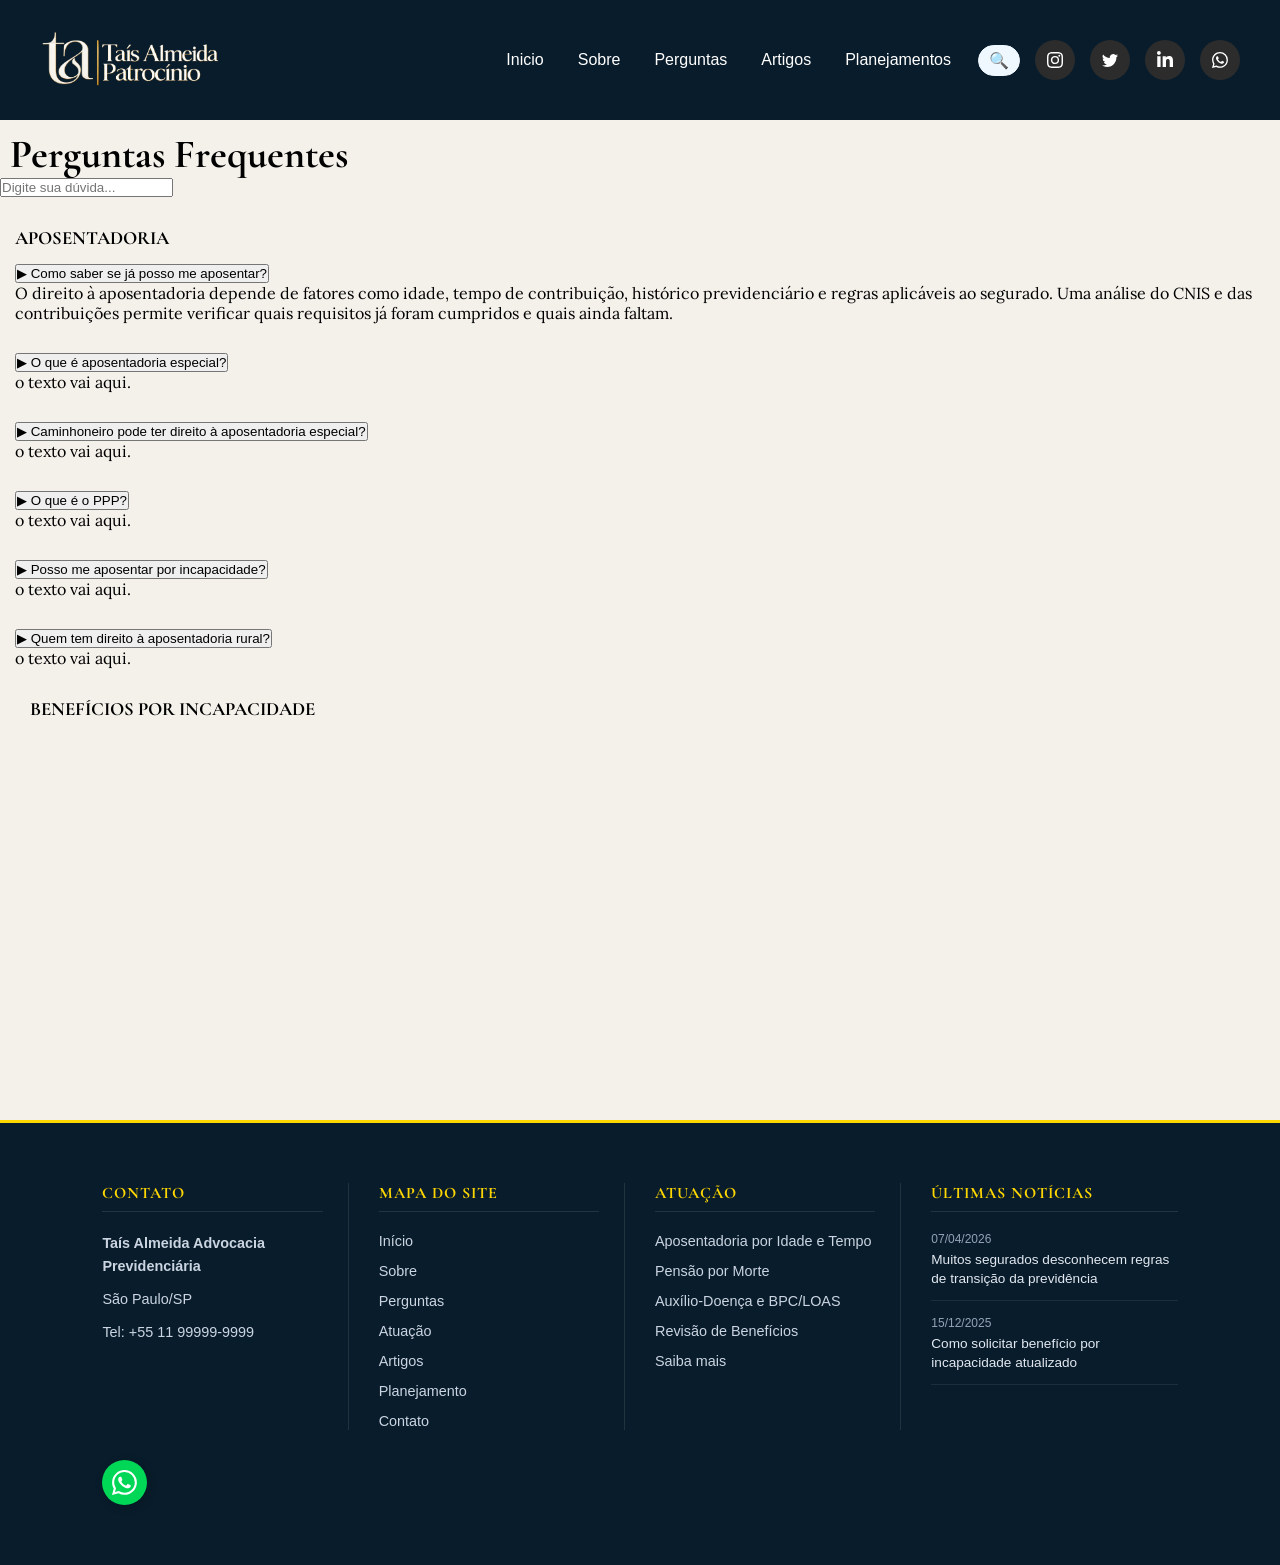
==== Perguntas.html @ cd7306de "criação aba perguntas" ====
<!DOCTYPE html>
<html lang="pt-br">
<head>
    <meta charset="UTF-8">
    <meta name="viewport" content="width=device-width, initial-scale=1.0">
    <title>Document</title>
    <link rel="stylesheet" href="CSS/header.css">
    <link rel="stylesheet" href="CSS/footer.css">
    <link rel="stylesheet" href="CSS/nav.css">
    <link rel="stylesheet" href="CSS/style.css">
    <link rel="stylesheet" href="PERGUNTASCSS/Perguntas.css">
    <link rel="stylesheet" href="PERGUNTASCSS/perguntastxt.css">
</head>
<body>
    <header>
        <img class="Logo" src="imagens/logo melhor.png" alt="Logo Taís Almeida Advocacia">
      
        <nav>
            <div class="card">
                <a href="#inicio">Inicio</a>
                <a href="#sobre">Sobre</a>
                <a href="#perguntas">Perguntas</a>
                <a href="#artigos">Artigos</a>
                <a href="#planejamentos">Planejamentos</a>
            </div>

            <div class="buscar" role="button" aria-label="Buscar"> 
                🔍     
            </div>            
 
            <a href="#" class="socialContainer containerOne" aria-label="Instagram">
                <svg class="socialSvg instagramSvg" viewBox="0 0 16 16"> 
                    <path d="M8 0C5.829 0 5.556.01 4.703.048 3.85.088 3.269.222 2.76.42a3.917 3.917 0 0 0-1.417.923A3.927 3.927 0 0 0 .42 2.76C.222 3.268.087 3.85.048 4.7.01 5.555 0 5.827 0 8.001c0 2.172.01 2.444.048 3.297.04.852.174 1.433.372 1.942.205.526.478.972.923 1.417.444.445.89.719 1.416.923.51.198 1.09.333 1.942.372C5.555 15.99 5.827 16 8 16s2.444-.01 3.298-.048c.851-.04 1.434-.174 1.943-.372a3.916 3.916 0 0 0 1.416-.923c.445-.445.718-.891.923-1.417.197-.509.332-1.09.372-1.942C15.99 10.445 16 10.173 16 8s-.01-2.445-.048-3.299c-.04-.851-.175-1.433-.372-1.941a3.926 3.926 0 0 0-.923-1.417A3.911 3.911 0 0 0 13.24.42c-.51-.198-1.092-.333-1.943-.372C10.443.01 10.172 0 7.998 0h.003zm-.717 1.442h.718c2.136 0 2.389.007 3.232.046.78.035 1.204.166 1.486.275.373.145.64.319.92.599.28.28.453.546.598.92.11.281.24.705.275 1.485.039.843.047 1.096.047 3.231s-.008 2.389-.047 3.232c-.035.78-.166 1.203-.275 1.485a2.47 2.47 0 0 1-.599.919c-.28.28-.546.453-.92.598-.28.11-.704.24-1.485.276-.843.038-1.096.047-3.232.047s-2.39-.009-3.233-.047c-.78-.036-1.203-.166-1.485-.276a2.478 2.478 0 0 1-.92-.598 2.48 2.48 0 0 1-.6-.92c-.109-.281-.24-.705-.275-1.485-.038-.843-.046-1.096-.046-3.233 0-2.136.008-2.388.046-3.231.036-.78.166-1.204.276-1.486.145-.373.319-.64.599-.92.28-.28.546-.453.92-.598.282-.11.705-.24 1.485-.276.738-.034 1.024-.044 2.515-.045v.002zm4.988 1.328a.96.96 0 1 0 0 1.92.96.96 0 0 0 0-1.92zm-4.27 1.122a4.109 4.109 0 1 0 0 8.217 4.109 4.109 0 0 0 0-8.217zm0 1.441a2.667 2.667 0 1 1 0 5.334 2.667 2.667 0 0 1 0-5.334z"></path> 
                </svg>
            </a>
            
            <a href="#" class="socialContainer containerTwo" aria-label="Twitter">
                <svg class="socialSvg twitterSvg" viewBox="0 0 16 16"> 
                    <path d="M5.026 15c6.038 0 9.341-5.003 9.341-9.334 0-.14 0-.282-.006-.422A6.685 6.685 0 0 0 16 3.542a6.658 6.658 0 0 1-1.889.518 3.301 3.301 0 0 0 1.447-1.817 6.533 6.533 0 0 1-2.087.793A3.286 3.286 0 0 0 7.875 6.03a9.325 9.325 0 0 1-6.767-3.429 3.289 3.289 0 0 0 1.018 4.382A3.323 3.323 0 0 1 .64 6.575v.045a3.288 3.288 0 0 0 2.632 3.218 3.203 3.203 0 0 1-.865.115 3.23 3.23 0 0 1-.614-.057 3.283 3.283 0 0 0 3.067 2.277A6.588 6.588 0 0 1 .78 13.58a6.32 6.32 0 0 1-.78-.045A9.344 9.344 0 0 0 5.026 15z"></path> 
                </svg>              
            </a>
            
            <a href="#" class="socialContainer containerThree" aria-label="LinkedIn">
                <svg class="socialSvg linkdinSvg" viewBox="0 0 448 512">
                    <path d="M100.28 448H7.4V148.9h92.88zM53.79 108.1C24.09 108.1 0 83.5 0 53.8a53.79 53.79 0 0 1 107.58 0c0 29.7-24.1 54.3-53.79 54.3zM447.9 448h-92.68V302.4c0-34.7-.7-79.2-48.29-79.2-48.29 0-55.69 37.7-55.69 76.7V448h-92.78V148.9h89.08v40.8h1.3c12.4-23.5 42.69-48.3 87.88-48.3 94 0 111.28 61.9 111.28 142.3V448z"></path>
                </svg>
            </a>
            
            <a href="#" class="socialContainer containerFour" aria-label="WhatsApp">
                <svg class="socialSvg whatsappSvg" viewBox="0 0 16 16"> 
                    <path d="M13.601 2.326A7.854 7.854 0 0 0 7.994 0C3.627 0 .068 3.558.064 7.926c0 1.399.366 2.76 1.057 3.965L0 16l4.204-1.102a7.933 7.933 0 0 0 3.79.965h.004c4.368 0 7.926-3.558 7.93-7.93A7.898 7.898 0 0 0 13.6 2.326zM7.994 14.521a6.573 6.573 0 0 1-3.356-.92l-.24-.144-2.494.654.666-2.433-.156-.251a6.56 6.56 0 0 1-1.007-3.505c0-3.626 2.957-6.584 6.591-6.584a6.56 6.56 0 0 1 4.66 1.931 6.557 6.557 0 0 1 1.928 4.66c-.004 3.639-2.961 6.592-6.592 6.592zm3.615-4.934c-.197-.099-1.17-.578-1.353-.646-.182-.065-.315-.099-.445.099-.133.197-.513.646-.627.775-.114.133-.232.148-.43.05-.197-.1-.836-.308-1.592-.985-.59-.525-.985-1.175-1.103-1.372-.114-.198-.011-.304.088-.403.087-.088.197-.232.296-.346.1-.114.133-.198.198-.33.065-.134.034-.248-.015-.347-.05-.099-.445-1.076-.612-1.47-.16-.389-.323-.335-.445-.34-.114-.007-.247-.007-.38-.007a.729.729 0 0 0-.529.247c-.182.198-.691.677-.691 1.654 0 .977.71 1.916.81 2.049.098.133 1.394 2.132 3.383 2.992.47.205.84.326 1.129.418.475.152.904.129 1.246.08.38-.058 1.171-.48 1.338-.943.164-.464.164-.86.114-.943-.049-.084-.182-.133-.38-.232z"></path> 
                </svg>
            </a>
        </nav> 
    </header>
    
    
    <section class="conteudo">

        
    <section class="perguntas-frequentes">
            
        <h1>Perguntas Frequentes</h1>

        <input type="text" id="pesquisa" placeholder="Digite sua dúvida..." onkeyup="pesquisar()">
        

            <div class="perguntas">

                <div class="aposentadoria">
                    <h3>APOSENTADORIA</h3>

                    <button onclick="mostrarResposta('resposta1.1')">
                    ▶ Como saber se já posso me aposentar?
                    </button>

                    <div id="resposta1.1" class="resposta">
                    <p>
                    O direito à aposentadoria depende de fatores como idade, tempo de contribuição, histórico previdenciário e 
                    regras aplicáveis ao segurado. Uma análise do CNIS e das contribuições permite verificar quais requisitos já 
                    foram cumpridos e quais ainda faltam.
                    </p>
                    </div>

                </div>
                <div class="aposentadoria">

                    <button onclick="mostrarResposta('resposta1.2')">
                    ▶ O que é aposentadoria especial?
                    </button>

                    <div id="resposta1.2" class="resposta">
                    <p>
                    o texto vai aqui.
                    </p>
                    </div>

                </div>
                <div class="aposentadoria">

                    <button onclick="mostrarResposta('resposta1.3')">
                    ▶ Caminhoneiro pode ter direito à aposentadoria especial?
                    </button>

                    <div id="resposta1.3" class="resposta">
                    <p>
                    o texto vai aqui.
                    </p>
                    </div>

                </div>
                <div class="aposentadoria">

                    <button onclick="mostrarResposta('resposta1.4')">
                    ▶ O que é o PPP?
                    </button>

                    <div id="resposta1.4" class="resposta">
                    <p>
                    o texto vai aqui.
                    </p>
                    </div>

                </div>
                <div class="aposentadoria">

                    <button onclick="mostrarResposta('resposta1.5')">
                    ▶ Posso me aposentar por incapacidade?
                    </button>

                    <div id="resposta1.5" class="resposta">
                    <p>
                    o texto vai aqui.
                    </p>
                    </div>

                </div>
                <div class="aposentadoria">

                    <button onclick="mostrarResposta('resposta1.6')">
                    ▶ Quem tem direito à aposentadoria rural?
                    </button>

                    <div id="resposta1.6" class="resposta">
                    <p>
                    o texto vai aqui.
                    </p>
                    </div>

                <div class="aposentadoria">
                    <h3>BENEFÍCIOS POR INCAPACIDADE</h3>
                </div>

            </div>

        </div>

        </section>

    </section>


    <footer>
        <div class="footer-coluna contato-info">
            <h3>Contato</h3>
            <p><strong>Taís Almeida Advocacia Previdenciária</strong></p>
            <p>São Paulo/SP</p>
            <p>Tel: +55 11 99999-9999</p>
        </div>

        <div class="footer-coluna mapa">
            <h3>Mapa do site</h3>
            <ul>
                <li><a href="#inicio">Início</a></li>
                <li><a href="#sobre">Sobre</a></li>
                <li><a href="#perguntas">Perguntas</a></li>
                <li><a href="#atuacao">Atuação</a></li>
                <li><a href="#artigos">Artigos</a></li>
                <li><a href="#planejamentos">Planejamento</a></li>
                <li><a href="#contato">Contato</a></li>
            </ul>
        </div>

        <div class="footer-coluna atuacao">
            <h3>Atuação</h3>
            <ul>
                <li><span>Aposentadoria por Idade e Tempo</span></li>
                <li><span>Pensão por Morte</span></li>
                <li><span>Auxílio-Doença e BPC/LOAS</span></li>
                <li><span>Revisão de Benefícios</span></li>
                <li><a href="#planejamentos">Saiba mais</a></li>
            </ul>
        </div>

        <div class="footer-coluna noticias">
            <h3>Últimas notícias</h3>
            <div class="noticia-item">
                <span class="data-noticia">07/04/2026</span>
                <p>Muitos segurados desconhecem regras de transição da previdência</p>
            </div>
            <div class="noticia-item">
                <span class="data-noticia">15/12/2025</span>
                <p>Como solicitar benefício por incapacidade atualizado</p>
            </div>
        </div>

        <button class="Btn" aria-label="WhatsApp">
            <div class="sign">
                <svg class="socialSvg whatsappSvg" viewBox="0 0 16 16">
                    <path d="M13.601 2.326A7.854 7.854 0 0 0 7.994 0C3.627 0 .068 3.558.064 7.926c0 1.399.366 2.76 1.057 3.965L0 16l4.204-1.102a7.933 7.933 0 0 0 3.79.965h.004c4.368 0 7.926-3.558 7.93-7.93A7.898 7.898 0 0 0 13.6 2.326zM7.994 14.521a6.573 6.573 0 0 1-3.356-.92l-.24-.144-2.494.654.666-2.433-.156-.251a6.56 6.56 0 0 1-1.007-3.505c0-3.626 2.957-6.584 6.591-6.584a6.56 6.56 0 0 1 4.66 1.931 6.557 6.557 0 0 1 1.928 4.66c-.004 3.639-2.961 6.592-6.592 6.592zm3.615-4.934c-.197-.099-1.17-.578-1.353-.646-.182-.065-.315-.099-.445.099-.133.197-.513.646-.627.775-.114.133-.232.148-.43.05-.197-.1-.836-.308-1.592-.985-.59-.525-.985-1.175-1.103-1.372-.114-.198-.011-.304.088-.403.087-.088.197-.232.296-.346.1-.114.133-.198.198-.33.065-.134.034-.248-.015-.347-.05-.099-.445-1.076-.612-1.47-.16-.389-.323-.335-.445-.34-.114-.007-.247-.007-.38-.007a.729.729 0 0 0-.529.247c-.182.198-.691.677-.691 1.654 0 .977.71 1.916.81 2.049.098.133 1.394 2.132 3.383 2.992.47.205.84.326 1.129.418.475.152.904.129 1.246.08.38-.058 1.171-.48 1.338-.943.164-.464.164-.86.114-.943-.049-.084-.182-.133-.38-.232z"></path>
                </svg>
            </div>
            <div class="text">Whatsapp</div>
        </button>
    </footer>
</body>
</html>
---- CSS/header.css ----
@media (max-width: 992px) 
{
  header {
    height: auto;
    padding: 20px;
    flex-direction: column;
    gap: 15px;
}

  nav {
    flex-wrap: wrap;
    justify-content: center;
  }

  @media (max-width: 768px) {
  .Navegação {
    flex-direction: column;
    gap: 15px;
  }

  .card {
    flex-wrap: wrap;
    justify-content: center;
  }
  
}



  footer {
    flex-direction: column;
    align-items: center;
    text-align: center;
  }

  .btn-contato {
    position: relative;
    display: block;
    margin: 10px auto;
    text-align: center;
    right: 20px;
    bottom: 40px;
  }
}
---- CSS/footer.css ----
footer {
    background-color: #091C2B;
    color: #ffffff;
    display: grid;
    grid-template-columns: repeat(4, 1fr);
    gap: 30px;
    padding: 60px 8%;
    border-top: 3px solid #FFD700;
    position: relative;
}

.footer-coluna h3 {
    color: #FFD700;
    font-size: 1rem;
    font-weight: 700;
    text-transform: uppercase;
    letter-spacing: 1px;
    margin-bottom: 20px;
    padding-bottom: 8px;
    border-bottom: 1px solid rgba(255, 255, 255, 0.1);
}

.contato-info p {
    font-size: 0.9rem;
    color: #cbd5e1;
    line-height: 1.6;
    margin-bottom: 10px;
}

.mapa ul,
.atuacao ul {
    list-style: none;
    display: flex;
    flex-direction: column;
    gap: 12px;
}

.mapa a,
.atuacao a,
.atuacao span {
    text-decoration: none;
    color: #cbd5e1;
    font-size: 0.9rem;
    transition: color 0.3s;
}

.mapa a:hover,
.atuacao a:hover {
    color: #FFD700;
}


.footer-coluna:not(:last-of-type) {
    border-right: 1px solid rgba(255, 255, 255, 0.1);
    padding-right: 25px;
}

.noticias .noticia-item {
    margin-bottom: 15px;
    padding-bottom: 12px;
    border-bottom: 1px solid rgba(255, 255, 255, 0.08);
}

.noticias .data-noticia {
    display: block;
    font-size: 0.75rem;
    color: #94a3b8;
    margin-bottom: 4px;
}

.noticias p {
    font-size: 0.85rem;
    color: #e2e8f0;
    line-height: 1.4;
}


@media (max-width: 992px) {
    footer {
        grid-template-columns: repeat(2, 1fr);
    }
    .footer-coluna:nth-child(2) {
        border-right: none;
    }
}

@media (max-width: 600px) {
    footer {
        grid-template-columns: 1fr;
    }
    .footer-coluna:not(:last-of-type) {
        border-right: none;
        padding-right: 0;
        border-bottom: 1px solid rgba(255, 255, 255, 0.1);
        padding-bottom: 25px;
    }
}
---- CSS/nav.css ----
header {
  background-color: #091C2B;
  height: 120px;
  padding: 0 40px;
  width: 100%;
  display: flex;
  justify-content: space-between;
  align-items: center;
}

img.Logo {
  width: auto;
  height: 60px;
  position: static;
}

nav {
  display: flex;
  align-items: center;
  gap: 15px;
}

.card {
  width: fit-content;
  height: fit-content;
  background-color: transparent;
  display: flex;
  align-items: center;
  gap: 10px;
}

nav a {
  color: white;
  padding: 8px 12px;
  text-decoration: none;
  font-size: 16px;
  border-radius: 4px;
  transition: background-color 0.3s;
}

nav a:hover {
  background-color: rgba(255, 255, 255, 0.1);
}

.buscar {
  border: 1px solid aliceblue;
  background-color: aliceblue;
  padding: 5px 10px;
  border-radius: 20px;
  display: flex;
  align-items: center;
  cursor: pointer;
}


.socialContainer {
  width: 40px;
  height: 40px;
  border-radius: 50%;
  background-color: rgb(44, 44, 44);
  display: flex;
  align-items: center;
  justify-content: center;
  overflow: hidden;
  transition-duration: .3s;
}

.containerOne:hover { background-color: #d62976; }
.containerTwo:hover { background-color: #00acee; }
.containerThree:hover { background-color: #0072b1; }
.containerFour:hover { background-color: #128C7E; }

.socialContainer:active {
  transform: scale(0.9);
}

.socialSvg {
  width: 18px;
}

.socialSvg path {
  fill: rgb(255, 255, 255);
}

.socialContainer:hover .socialSvg {
  animation: slide-in-top 0.3s both;
}

@keyframes slide-in-top {
  0% {
    transform: translateY(-50px);
    opacity: 0;
  }
  100% {
    transform: translateY(0);
    opacity: 1;
  }
}
---- CSS/style.css ----
* {
  margin: 0;
  padding: 0;
  box-sizing: border-box;
}

body {
  font-family: sans-serif;
  overflow-x: hidden;
}

main {
  display: flex;
  justify-content: center;
}


.Btn {
  display: flex;
  align-items: center;
  justify-content: flex-start;
  width: 45px;
  height: 45px;
  border: none;
  border-radius: 50%;
  cursor: pointer;
  position: relative;
  overflow: hidden;
  transition-duration: 0.3s;
  box-shadow: 2px 2px 10px rgba(0, 0, 0, 0.199);
  background-color: #00d757;
}

.sign {
  width: 100%;
  transition-duration: 0.3s;
  display: flex;
  align-items: center;
  justify-content: center;
}

.sign svg {
  width: 25px;
}

.sign svg path {
  fill: white;
}

.text {
  position: absolute;
  right: 0%;
  width: 0%;
  opacity: 0;
  color: white;
  font-size: 1.2em;
  font-weight: 600;
  transition-duration: 0.3s;
}

.Btn:hover {
  width: 150px;
  border-radius: 40px;
  transition-duration: 0.3s;
}

.Btn:hover .sign {
  width: 30%;
  transition-duration: 0.3s;
  padding-left: 10px;
}

.Btn:hover .text {
  opacity: 1;
  width: 70%;
  transition-duration: 0.3s;
  padding-right: 10px;
}

.Btn:active {
  transform: translate(2px, 2px);
}
---- PERGUNTASCSS/Perguntas.css ----
.conteudo{
    
}

input{
    
}

.perguntas-frequentes{
    background-color: #F4F1EB;
    height: 1000px;
}

.aposentadoria{
    padding-top: 30px;
    padding-left: 15px;
}
---- PERGUNTASCSS/perguntastxt.css ----
@import url('https://fonts.googleapis.com/css2?family=Cormorant+Garamond:wght@400;500;600;700&display=swap');
@import url('https://fonts.googleapis.com/css2?family=Playfair+Display:wght@400;500;600;700&display=swap');
@import url('https://fonts.googleapis.com/css2?family=Lora:wght@400;500;600;700&display=swap');

.perguntas-frequentes h1, h2, h3{
    font-family: 'Cormorant Garamond', serif;
}

.perguntas-frequentes h1{
    font-size: 40px;
    padding-top: 10px;
    padding-left: 10px;
}

.perguntas-frequentes p{
    font-family: Lora;
}

.aposentadoria h3{
    padding-bottom: 15px;
}
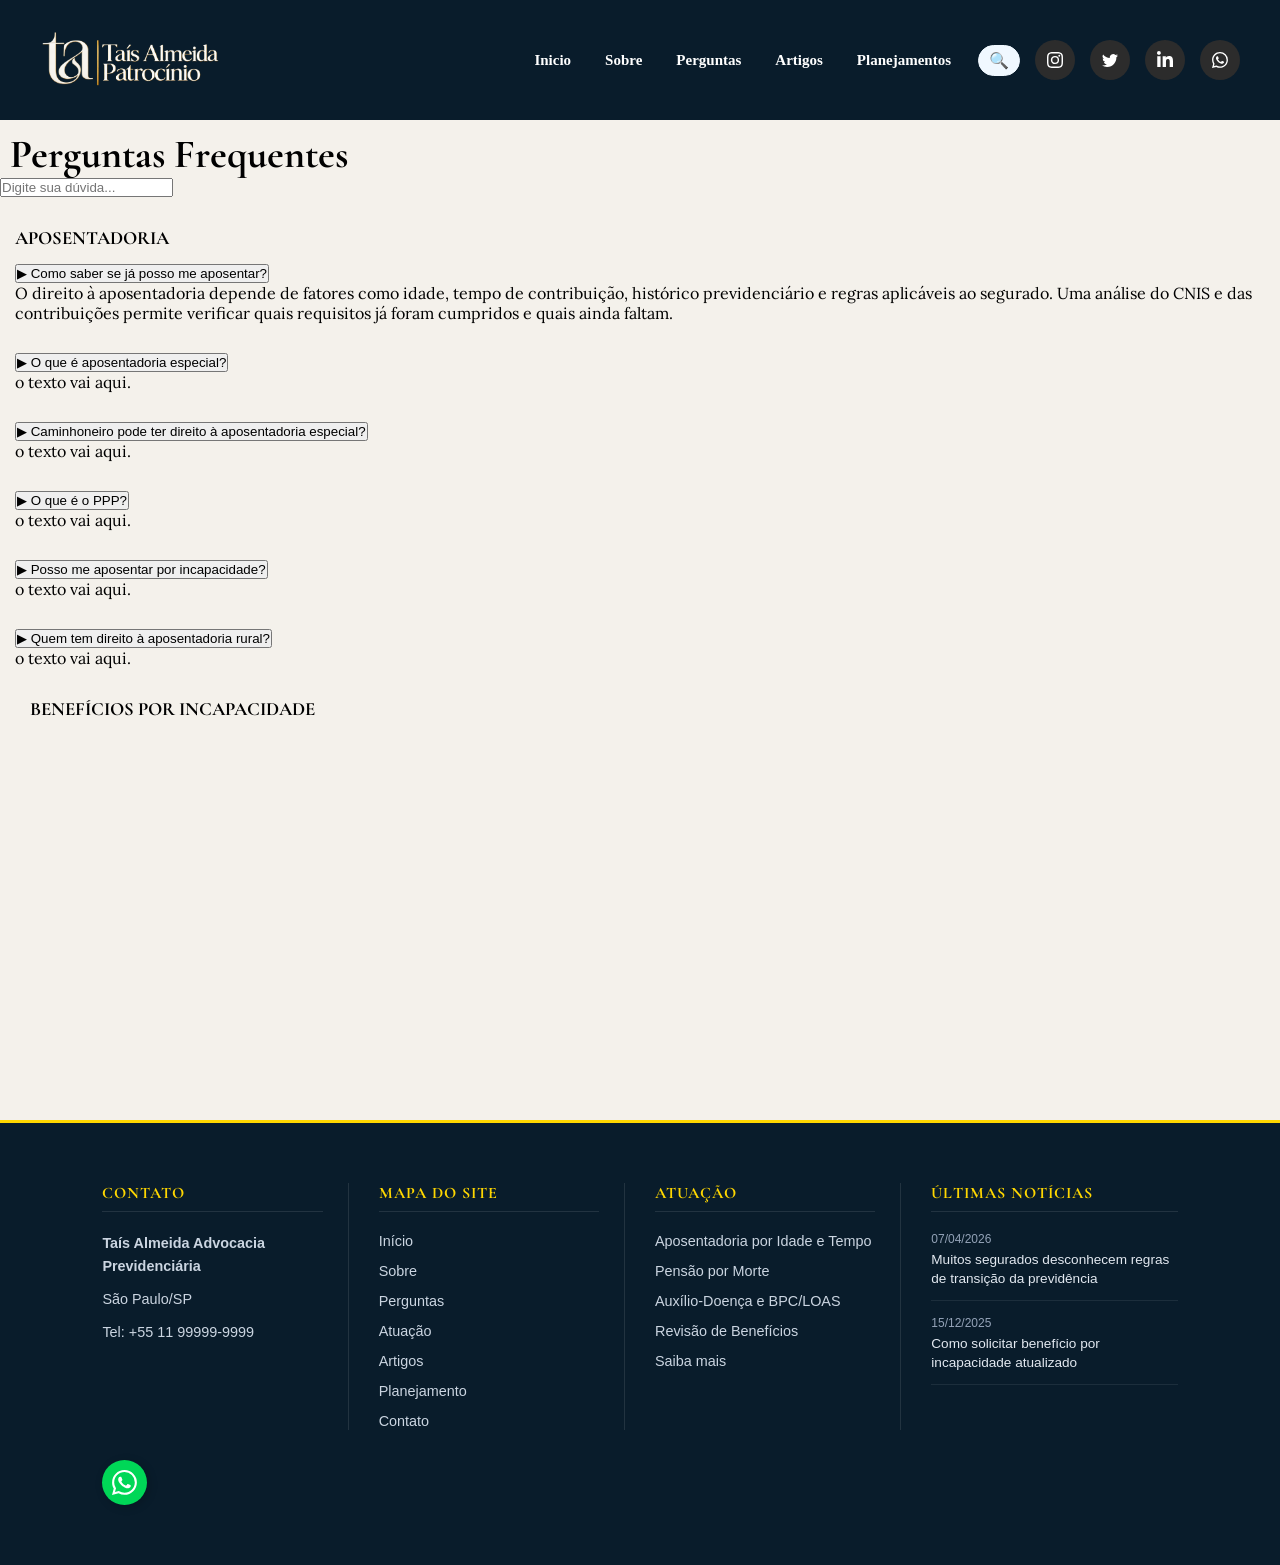
==== commit 93f9296f: "Adicionando algumas noticias, criei a seção das duvidas dos usuarios que sera redirecionado para o e" ====
--- a/Perguntas.html
+++ b/Perguntas.html
@@ -1,217 +1,217 @@
-<!DOCTYPE html>
-<html lang="pt-br">
-<head>
-    <meta charset="UTF-8">
-    <meta name="viewport" content="width=device-width, initial-scale=1.0">
-    <title>Document</title>
-    <link rel="stylesheet" href="CSS/header.css">
-    <link rel="stylesheet" href="CSS/footer.css">
-    <link rel="stylesheet" href="CSS/nav.css">
-    <link rel="stylesheet" href="CSS/style.css">
-    <link rel="stylesheet" href="PERGUNTASCSS/Perguntas.css">
-    <link rel="stylesheet" href="PERGUNTASCSS/perguntastxt.css">
-</head>
-<body>
-    <header>
-        <img class="Logo" src="imagens/logo melhor.png" alt="Logo Taís Almeida Advocacia">
-      
-        <nav>
-            <div class="card">
-                <a href="#inicio">Inicio</a>
-                <a href="#sobre">Sobre</a>
-                <a href="#perguntas">Perguntas</a>
-                <a href="#artigos">Artigos</a>
-                <a href="#planejamentos">Planejamentos</a>
-            </div>
-
-            <div class="buscar" role="button" aria-label="Buscar"> 
-                🔍     
-            </div>            
- 
-            <a href="#" class="socialContainer containerOne" aria-label="Instagram">
-                <svg class="socialSvg instagramSvg" viewBox="0 0 16 16"> 
-                    <path d="M8 0C5.829 0 5.556.01 4.703.048 3.85.088 3.269.222 2.76.42a3.917 3.917 0 0 0-1.417.923A3.927 3.927 0 0 0 .42 2.76C.222 3.268.087 3.85.048 4.7.01 5.555 0 5.827 0 8.001c0 2.172.01 2.444.048 3.297.04.852.174 1.433.372 1.942.205.526.478.972.923 1.417.444.445.89.719 1.416.923.51.198 1.09.333 1.942.372C5.555 15.99 5.827 16 8 16s2.444-.01 3.298-.048c.851-.04 1.434-.174 1.943-.372a3.916 3.916 0 0 0 1.416-.923c.445-.445.718-.891.923-1.417.197-.509.332-1.09.372-1.942C15.99 10.445 16 10.173 16 8s-.01-2.445-.048-3.299c-.04-.851-.175-1.433-.372-1.941a3.926 3.926 0 0 0-.923-1.417A3.911 3.911 0 0 0 13.24.42c-.51-.198-1.092-.333-1.943-.372C10.443.01 10.172 0 7.998 0h.003zm-.717 1.442h.718c2.136 0 2.389.007 3.232.046.78.035 1.204.166 1.486.275.373.145.64.319.92.599.28.28.453.546.598.92.11.281.24.705.275 1.485.039.843.047 1.096.047 3.231s-.008 2.389-.047 3.232c-.035.78-.166 1.203-.275 1.485a2.47 2.47 0 0 1-.599.919c-.28.28-.546.453-.92.598-.28.11-.704.24-1.485.276-.843.038-1.096.047-3.232.047s-2.39-.009-3.233-.047c-.78-.036-1.203-.166-1.485-.276a2.478 2.478 0 0 1-.92-.598 2.48 2.48 0 0 1-.6-.92c-.109-.281-.24-.705-.275-1.485-.038-.843-.046-1.096-.046-3.233 0-2.136.008-2.388.046-3.231.036-.78.166-1.204.276-1.486.145-.373.319-.64.599-.92.28-.28.546-.453.92-.598.282-.11.705-.24 1.485-.276.738-.034 1.024-.044 2.515-.045v.002zm4.988 1.328a.96.96 0 1 0 0 1.92.96.96 0 0 0 0-1.92zm-4.27 1.122a4.109 4.109 0 1 0 0 8.217 4.109 4.109 0 0 0 0-8.217zm0 1.441a2.667 2.667 0 1 1 0 5.334 2.667 2.667 0 0 1 0-5.334z"></path> 
-                </svg>
-            </a>
-            
-            <a href="#" class="socialContainer containerTwo" aria-label="Twitter">
-                <svg class="socialSvg twitterSvg" viewBox="0 0 16 16"> 
-                    <path d="M5.026 15c6.038 0 9.341-5.003 9.341-9.334 0-.14 0-.282-.006-.422A6.685 6.685 0 0 0 16 3.542a6.658 6.658 0 0 1-1.889.518 3.301 3.301 0 0 0 1.447-1.817 6.533 6.533 0 0 1-2.087.793A3.286 3.286 0 0 0 7.875 6.03a9.325 9.325 0 0 1-6.767-3.429 3.289 3.289 0 0 0 1.018 4.382A3.323 3.323 0 0 1 .64 6.575v.045a3.288 3.288 0 0 0 2.632 3.218 3.203 3.203 0 0 1-.865.115 3.23 3.23 0 0 1-.614-.057 3.283 3.283 0 0 0 3.067 2.277A6.588 6.588 0 0 1 .78 13.58a6.32 6.32 0 0 1-.78-.045A9.344 9.344 0 0 0 5.026 15z"></path> 
-                </svg>              
-            </a>
-            
-            <a href="#" class="socialContainer containerThree" aria-label="LinkedIn">
-                <svg class="socialSvg linkdinSvg" viewBox="0 0 448 512">
-                    <path d="M100.28 448H7.4V148.9h92.88zM53.79 108.1C24.09 108.1 0 83.5 0 53.8a53.79 53.79 0 0 1 107.58 0c0 29.7-24.1 54.3-53.79 54.3zM447.9 448h-92.68V302.4c0-34.7-.7-79.2-48.29-79.2-48.29 0-55.69 37.7-55.69 76.7V448h-92.78V148.9h89.08v40.8h1.3c12.4-23.5 42.69-48.3 87.88-48.3 94 0 111.28 61.9 111.28 142.3V448z"></path>
-                </svg>
-            </a>
-            
-            <a href="#" class="socialContainer containerFour" aria-label="WhatsApp">
-                <svg class="socialSvg whatsappSvg" viewBox="0 0 16 16"> 
-                    <path d="M13.601 2.326A7.854 7.854 0 0 0 7.994 0C3.627 0 .068 3.558.064 7.926c0 1.399.366 2.76 1.057 3.965L0 16l4.204-1.102a7.933 7.933 0 0 0 3.79.965h.004c4.368 0 7.926-3.558 7.93-7.93A7.898 7.898 0 0 0 13.6 2.326zM7.994 14.521a6.573 6.573 0 0 1-3.356-.92l-.24-.144-2.494.654.666-2.433-.156-.251a6.56 6.56 0 0 1-1.007-3.505c0-3.626 2.957-6.584 6.591-6.584a6.56 6.56 0 0 1 4.66 1.931 6.557 6.557 0 0 1 1.928 4.66c-.004 3.639-2.961 6.592-6.592 6.592zm3.615-4.934c-.197-.099-1.17-.578-1.353-.646-.182-.065-.315-.099-.445.099-.133.197-.513.646-.627.775-.114.133-.232.148-.43.05-.197-.1-.836-.308-1.592-.985-.59-.525-.985-1.175-1.103-1.372-.114-.198-.011-.304.088-.403.087-.088.197-.232.296-.346.1-.114.133-.198.198-.33.065-.134.034-.248-.015-.347-.05-.099-.445-1.076-.612-1.47-.16-.389-.323-.335-.445-.34-.114-.007-.247-.007-.38-.007a.729.729 0 0 0-.529.247c-.182.198-.691.677-.691 1.654 0 .977.71 1.916.81 2.049.098.133 1.394 2.132 3.383 2.992.47.205.84.326 1.129.418.475.152.904.129 1.246.08.38-.058 1.171-.48 1.338-.943.164-.464.164-.86.114-.943-.049-.084-.182-.133-.38-.232z"></path> 
-                </svg>
-            </a>
-        </nav> 
-    </header>
-    
-    
-    <section class="conteudo">
-
-        
-    <section class="perguntas-frequentes">
-            
-        <h1>Perguntas Frequentes</h1>
-
-        <input type="text" id="pesquisa" placeholder="Digite sua dúvida..." onkeyup="pesquisar()">
-        
-
-            <div class="perguntas">
-
-                <div class="aposentadoria">
-                    <h3>APOSENTADORIA</h3>
-
-                    <button onclick="mostrarResposta('resposta1.1')">
-                    ▶ Como saber se já posso me aposentar?
-                    </button>
-
-                    <div id="resposta1.1" class="resposta">
-                    <p>
-                    O direito à aposentadoria depende de fatores como idade, tempo de contribuição, histórico previdenciário e 
-                    regras aplicáveis ao segurado. Uma análise do CNIS e das contribuições permite verificar quais requisitos já 
-                    foram cumpridos e quais ainda faltam.
-                    </p>
-                    </div>
-
-                </div>
-                <div class="aposentadoria">
-
-                    <button onclick="mostrarResposta('resposta1.2')">
-                    ▶ O que é aposentadoria especial?
-                    </button>
-
-                    <div id="resposta1.2" class="resposta">
-                    <p>
-                    o texto vai aqui.
-                    </p>
-                    </div>
-
-                </div>
-                <div class="aposentadoria">
-
-                    <button onclick="mostrarResposta('resposta1.3')">
-                    ▶ Caminhoneiro pode ter direito à aposentadoria especial?
-                    </button>
-
-                    <div id="resposta1.3" class="resposta">
-                    <p>
-                    o texto vai aqui.
-                    </p>
-                    </div>
-
-                </div>
-                <div class="aposentadoria">
-
-                    <button onclick="mostrarResposta('resposta1.4')">
-                    ▶ O que é o PPP?
-                    </button>
-
-                    <div id="resposta1.4" class="resposta">
-                    <p>
-                    o texto vai aqui.
-                    </p>
-                    </div>
-
-                </div>
-                <div class="aposentadoria">
-
-                    <button onclick="mostrarResposta('resposta1.5')">
-                    ▶ Posso me aposentar por incapacidade?
-                    </button>
-
-                    <div id="resposta1.5" class="resposta">
-                    <p>
-                    o texto vai aqui.
-                    </p>
-                    </div>
-
-                </div>
-                <div class="aposentadoria">
-
-                    <button onclick="mostrarResposta('resposta1.6')">
-                    ▶ Quem tem direito à aposentadoria rural?
-                    </button>
-
-                    <div id="resposta1.6" class="resposta">
-                    <p>
-                    o texto vai aqui.
-                    </p>
-                    </div>
-
-                <div class="aposentadoria">
-                    <h3>BENEFÍCIOS POR INCAPACIDADE</h3>
-                </div>
-
-            </div>
-
-        </div>
-
-        </section>
-
-    </section>
-
-
-    <footer>
-        <div class="footer-coluna contato-info">
-            <h3>Contato</h3>
-            <p><strong>Taís Almeida Advocacia Previdenciária</strong></p>
-            <p>São Paulo/SP</p>
-            <p>Tel: +55 11 99999-9999</p>
-        </div>
-
-        <div class="footer-coluna mapa">
-            <h3>Mapa do site</h3>
-            <ul>
-                <li><a href="#inicio">Início</a></li>
-                <li><a href="#sobre">Sobre</a></li>
-                <li><a href="#perguntas">Perguntas</a></li>
-                <li><a href="#atuacao">Atuação</a></li>
-                <li><a href="#artigos">Artigos</a></li>
-                <li><a href="#planejamentos">Planejamento</a></li>
-                <li><a href="#contato">Contato</a></li>
-            </ul>
-        </div>
-
-        <div class="footer-coluna atuacao">
-            <h3>Atuação</h3>
-            <ul>
-                <li><span>Aposentadoria por Idade e Tempo</span></li>
-                <li><span>Pensão por Morte</span></li>
-                <li><span>Auxílio-Doença e BPC/LOAS</span></li>
-                <li><span>Revisão de Benefícios</span></li>
-                <li><a href="#planejamentos">Saiba mais</a></li>
-            </ul>
-        </div>
-
-        <div class="footer-coluna noticias">
-            <h3>Últimas notícias</h3>
-            <div class="noticia-item">
-                <span class="data-noticia">07/04/2026</span>
-                <p>Muitos segurados desconhecem regras de transição da previdência</p>
-            </div>
-            <div class="noticia-item">
-                <span class="data-noticia">15/12/2025</span>
-                <p>Como solicitar benefício por incapacidade atualizado</p>
-            </div>
-        </div>
-
-        <button class="Btn" aria-label="WhatsApp">
-            <div class="sign">
-                <svg class="socialSvg whatsappSvg" viewBox="0 0 16 16">
-                    <path d="M13.601 2.326A7.854 7.854 0 0 0 7.994 0C3.627 0 .068 3.558.064 7.926c0 1.399.366 2.76 1.057 3.965L0 16l4.204-1.102a7.933 7.933 0 0 0 3.79.965h.004c4.368 0 7.926-3.558 7.93-7.93A7.898 7.898 0 0 0 13.6 2.326zM7.994 14.521a6.573 6.573 0 0 1-3.356-.92l-.24-.144-2.494.654.666-2.433-.156-.251a6.56 6.56 0 0 1-1.007-3.505c0-3.626 2.957-6.584 6.591-6.584a6.56 6.56 0 0 1 4.66 1.931 6.557 6.557 0 0 1 1.928 4.66c-.004 3.639-2.961 6.592-6.592 6.592zm3.615-4.934c-.197-.099-1.17-.578-1.353-.646-.182-.065-.315-.099-.445.099-.133.197-.513.646-.627.775-.114.133-.232.148-.43.05-.197-.1-.836-.308-1.592-.985-.59-.525-.985-1.175-1.103-1.372-.114-.198-.011-.304.088-.403.087-.088.197-.232.296-.346.1-.114.133-.198.198-.33.065-.134.034-.248-.015-.347-.05-.099-.445-1.076-.612-1.47-.16-.389-.323-.335-.445-.34-.114-.007-.247-.007-.38-.007a.729.729 0 0 0-.529.247c-.182.198-.691.677-.691 1.654 0 .977.71 1.916.81 2.049.098.133 1.394 2.132 3.383 2.992.47.205.84.326 1.129.418.475.152.904.129 1.246.08.38-.058 1.171-.48 1.338-.943.164-.464.164-.86.114-.943-.049-.084-.182-.133-.38-.232z"></path>
-                </svg>
-            </div>
-            <div class="text">Whatsapp</div>
-        </button>
-    </footer>
-</body>
+<!DOCTYPE html>
+<html lang="pt-br">
+<head>
+    <meta charset="UTF-8">
+    <meta name="viewport" content="width=device-width, initial-scale=1.0">
+    <title>Document</title>
+    <link rel="stylesheet" href="CSS/header.css">
+    <link rel="stylesheet" href="CSS/footer.css">
+    <link rel="stylesheet" href="CSS/nav.css">
+    <link rel="stylesheet" href="CSS/style.css">
+    <link rel="stylesheet" href="PERGUNTASCSS/Perguntas.css">
+    <link rel="stylesheet" href="PERGUNTASCSS/perguntastxt.css">
+</head>
+<body>
+    <header>
+        <img class="Logo" src="imagens/logo melhor.png" alt="Logo Taís Almeida Advocacia">
+      
+        <nav>
+            <div class="card">
+                <a href="#inicio">Inicio</a>
+                <a href="#sobre">Sobre</a>
+                <a href="#perguntas">Perguntas</a>
+                <a href="#artigos">Artigos</a>
+                <a href="#planejamentos">Planejamentos</a>
+            </div>
+
+            <div class="buscar" role="button" aria-label="Buscar"> 
+                🔍     
+            </div>            
+ 
+            <a href="#" class="socialContainer containerOne" aria-label="Instagram">
+                <svg class="socialSvg instagramSvg" viewBox="0 0 16 16"> 
+                    <path d="M8 0C5.829 0 5.556.01 4.703.048 3.85.088 3.269.222 2.76.42a3.917 3.917 0 0 0-1.417.923A3.927 3.927 0 0 0 .42 2.76C.222 3.268.087 3.85.048 4.7.01 5.555 0 5.827 0 8.001c0 2.172.01 2.444.048 3.297.04.852.174 1.433.372 1.942.205.526.478.972.923 1.417.444.445.89.719 1.416.923.51.198 1.09.333 1.942.372C5.555 15.99 5.827 16 8 16s2.444-.01 3.298-.048c.851-.04 1.434-.174 1.943-.372a3.916 3.916 0 0 0 1.416-.923c.445-.445.718-.891.923-1.417.197-.509.332-1.09.372-1.942C15.99 10.445 16 10.173 16 8s-.01-2.445-.048-3.299c-.04-.851-.175-1.433-.372-1.941a3.926 3.926 0 0 0-.923-1.417A3.911 3.911 0 0 0 13.24.42c-.51-.198-1.092-.333-1.943-.372C10.443.01 10.172 0 7.998 0h.003zm-.717 1.442h.718c2.136 0 2.389.007 3.232.046.78.035 1.204.166 1.486.275.373.145.64.319.92.599.28.28.453.546.598.92.11.281.24.705.275 1.485.039.843.047 1.096.047 3.231s-.008 2.389-.047 3.232c-.035.78-.166 1.203-.275 1.485a2.47 2.47 0 0 1-.599.919c-.28.28-.546.453-.92.598-.28.11-.704.24-1.485.276-.843.038-1.096.047-3.232.047s-2.39-.009-3.233-.047c-.78-.036-1.203-.166-1.485-.276a2.478 2.478 0 0 1-.92-.598 2.48 2.48 0 0 1-.6-.92c-.109-.281-.24-.705-.275-1.485-.038-.843-.046-1.096-.046-3.233 0-2.136.008-2.388.046-3.231.036-.78.166-1.204.276-1.486.145-.373.319-.64.599-.92.28-.28.546-.453.92-.598.282-.11.705-.24 1.485-.276.738-.034 1.024-.044 2.515-.045v.002zm4.988 1.328a.96.96 0 1 0 0 1.92.96.96 0 0 0 0-1.92zm-4.27 1.122a4.109 4.109 0 1 0 0 8.217 4.109 4.109 0 0 0 0-8.217zm0 1.441a2.667 2.667 0 1 1 0 5.334 2.667 2.667 0 0 1 0-5.334z"></path> 
+                </svg>
+            </a>
+            
+            <a href="#" class="socialContainer containerTwo" aria-label="Twitter">
+                <svg class="socialSvg twitterSvg" viewBox="0 0 16 16"> 
+                    <path d="M5.026 15c6.038 0 9.341-5.003 9.341-9.334 0-.14 0-.282-.006-.422A6.685 6.685 0 0 0 16 3.542a6.658 6.658 0 0 1-1.889.518 3.301 3.301 0 0 0 1.447-1.817 6.533 6.533 0 0 1-2.087.793A3.286 3.286 0 0 0 7.875 6.03a9.325 9.325 0 0 1-6.767-3.429 3.289 3.289 0 0 0 1.018 4.382A3.323 3.323 0 0 1 .64 6.575v.045a3.288 3.288 0 0 0 2.632 3.218 3.203 3.203 0 0 1-.865.115 3.23 3.23 0 0 1-.614-.057 3.283 3.283 0 0 0 3.067 2.277A6.588 6.588 0 0 1 .78 13.58a6.32 6.32 0 0 1-.78-.045A9.344 9.344 0 0 0 5.026 15z"></path> 
+                </svg>              
+            </a>
+            
+            <a href="#" class="socialContainer containerThree" aria-label="LinkedIn">
+                <svg class="socialSvg linkdinSvg" viewBox="0 0 448 512">
+                    <path d="M100.28 448H7.4V148.9h92.88zM53.79 108.1C24.09 108.1 0 83.5 0 53.8a53.79 53.79 0 0 1 107.58 0c0 29.7-24.1 54.3-53.79 54.3zM447.9 448h-92.68V302.4c0-34.7-.7-79.2-48.29-79.2-48.29 0-55.69 37.7-55.69 76.7V448h-92.78V148.9h89.08v40.8h1.3c12.4-23.5 42.69-48.3 87.88-48.3 94 0 111.28 61.9 111.28 142.3V448z"></path>
+                </svg>
+            </a>
+            
+            <a href="#" class="socialContainer containerFour" aria-label="WhatsApp">
+                <svg class="socialSvg whatsappSvg" viewBox="0 0 16 16"> 
+                    <path d="M13.601 2.326A7.854 7.854 0 0 0 7.994 0C3.627 0 .068 3.558.064 7.926c0 1.399.366 2.76 1.057 3.965L0 16l4.204-1.102a7.933 7.933 0 0 0 3.79.965h.004c4.368 0 7.926-3.558 7.93-7.93A7.898 7.898 0 0 0 13.6 2.326zM7.994 14.521a6.573 6.573 0 0 1-3.356-.92l-.24-.144-2.494.654.666-2.433-.156-.251a6.56 6.56 0 0 1-1.007-3.505c0-3.626 2.957-6.584 6.591-6.584a6.56 6.56 0 0 1 4.66 1.931 6.557 6.557 0 0 1 1.928 4.66c-.004 3.639-2.961 6.592-6.592 6.592zm3.615-4.934c-.197-.099-1.17-.578-1.353-.646-.182-.065-.315-.099-.445.099-.133.197-.513.646-.627.775-.114.133-.232.148-.43.05-.197-.1-.836-.308-1.592-.985-.59-.525-.985-1.175-1.103-1.372-.114-.198-.011-.304.088-.403.087-.088.197-.232.296-.346.1-.114.133-.198.198-.33.065-.134.034-.248-.015-.347-.05-.099-.445-1.076-.612-1.47-.16-.389-.323-.335-.445-.34-.114-.007-.247-.007-.38-.007a.729.729 0 0 0-.529.247c-.182.198-.691.677-.691 1.654 0 .977.71 1.916.81 2.049.098.133 1.394 2.132 3.383 2.992.47.205.84.326 1.129.418.475.152.904.129 1.246.08.38-.058 1.171-.48 1.338-.943.164-.464.164-.86.114-.943-.049-.084-.182-.133-.38-.232z"></path> 
+                </svg>
+            </a>
+        </nav> 
+    </header>
+    
+    
+    <section class="conteudo">
+
+        
+    <section class="perguntas-frequentes">
+            
+        <h1>Perguntas Frequentes</h1>
+
+        <input type="text" id="pesquisa" placeholder="Digite sua dúvida..." onkeyup="pesquisar()">
+        
+
+            <div class="perguntas">
+
+                <div class="aposentadoria">
+                    <h3>APOSENTADORIA</h3>
+
+                    <button onclick="mostrarResposta('resposta1.1')">
+                    ▶ Como saber se já posso me aposentar?
+                    </button>
+
+                    <div id="resposta1.1" class="resposta">
+                    <p>
+                    O direito à aposentadoria depende de fatores como idade, tempo de contribuição, histórico previdenciário e 
+                    regras aplicáveis ao segurado. Uma análise do CNIS e das contribuições permite verificar quais requisitos já 
+                    foram cumpridos e quais ainda faltam.
+                    </p>
+                    </div>
+
+                </div>
+                <div class="aposentadoria">
+
+                    <button onclick="mostrarResposta('resposta1.2')">
+                    ▶ O que é aposentadoria especial?
+                    </button>
+
+                    <div id="resposta1.2" class="resposta">
+                    <p>
+                    o texto vai aqui.
+                    </p>
+                    </div>
+
+                </div>
+                <div class="aposentadoria">
+
+                    <button onclick="mostrarResposta('resposta1.3')">
+                    ▶ Caminhoneiro pode ter direito à aposentadoria especial?
+                    </button>
+
+                    <div id="resposta1.3" class="resposta">
+                    <p>
+                    o texto vai aqui.
+                    </p>
+                    </div>
+
+                </div>
+                <div class="aposentadoria">
+
+                    <button onclick="mostrarResposta('resposta1.4')">
+                    ▶ O que é o PPP?
+                    </button>
+
+                    <div id="resposta1.4" class="resposta">
+                    <p>
+                    o texto vai aqui.
+                    </p>
+                    </div>
+
+                </div>
+                <div class="aposentadoria">
+
+                    <button onclick="mostrarResposta('resposta1.5')">
+                    ▶ Posso me aposentar por incapacidade?
+                    </button>
+
+                    <div id="resposta1.5" class="resposta">
+                    <p>
+                    o texto vai aqui.
+                    </p>
+                    </div>
+
+                </div>
+                <div class="aposentadoria">
+
+                    <button onclick="mostrarResposta('resposta1.6')">
+                    ▶ Quem tem direito à aposentadoria rural?
+                    </button>
+
+                    <div id="resposta1.6" class="resposta">
+                    <p>
+                    o texto vai aqui.
+                    </p>
+                    </div>
+
+                <div class="aposentadoria">
+                    <h3>BENEFÍCIOS POR INCAPACIDADE</h3>
+                </div>
+
+            </div>
+
+        </div>
+
+        </section>
+
+    </section>
+
+
+    <footer>
+        <div class="footer-coluna contato-info">
+            <h3>Contato</h3>
+            <p><strong>Taís Almeida Advocacia Previdenciária</strong></p>
+            <p>São Paulo/SP</p>
+            <p>Tel: +55 11 99999-9999</p>
+        </div>
+
+        <div class="footer-coluna mapa">
+            <h3>Mapa do site</h3>
+            <ul>
+                <li><a href="#inicio">Início</a></li>
+                <li><a href="#sobre">Sobre</a></li>
+                <li><a href="#perguntas">Perguntas</a></li>
+                <li><a href="#atuacao">Atuação</a></li>
+                <li><a href="#artigos">Artigos</a></li>
+                <li><a href="#planejamentos">Planejamento</a></li>
+                <li><a href="#contato">Contato</a></li>
+            </ul>
+        </div>
+
+        <div class="footer-coluna atuacao">
+            <h3>Atuação</h3>
+            <ul>
+                <li><span>Aposentadoria por Idade e Tempo</span></li>
+                <li><span>Pensão por Morte</span></li>
+                <li><span>Auxílio-Doença e BPC/LOAS</span></li>
+                <li><span>Revisão de Benefícios</span></li>
+                <li><a href="#planejamentos">Saiba mais</a></li>
+            </ul>
+        </div>
+
+        <div class="footer-coluna noticias">
+            <h3>Últimas notícias</h3>
+            <div class="noticia-item">
+                <span class="data-noticia">07/04/2026</span>
+                <p>Muitos segurados desconhecem regras de transição da previdência</p>
+            </div>
+            <div class="noticia-item">
+                <span class="data-noticia">15/12/2025</span>
+                <p>Como solicitar benefício por incapacidade atualizado</p>
+            </div>
+        </div>
+
+        <button class="Btn" aria-label="WhatsApp">
+            <div class="sign">
+                <svg class="socialSvg whatsappSvg" viewBox="0 0 16 16">
+                    <path d="M13.601 2.326A7.854 7.854 0 0 0 7.994 0C3.627 0 .068 3.558.064 7.926c0 1.399.366 2.76 1.057 3.965L0 16l4.204-1.102a7.933 7.933 0 0 0 3.79.965h.004c4.368 0 7.926-3.558 7.93-7.93A7.898 7.898 0 0 0 13.6 2.326zM7.994 14.521a6.573 6.573 0 0 1-3.356-.92l-.24-.144-2.494.654.666-2.433-.156-.251a6.56 6.56 0 0 1-1.007-3.505c0-3.626 2.957-6.584 6.591-6.584a6.56 6.56 0 0 1 4.66 1.931 6.557 6.557 0 0 1 1.928 4.66c-.004 3.639-2.961 6.592-6.592 6.592zm3.615-4.934c-.197-.099-1.17-.578-1.353-.646-.182-.065-.315-.099-.445.099-.133.197-.513.646-.627.775-.114.133-.232.148-.43.05-.197-.1-.836-.308-1.592-.985-.59-.525-.985-1.175-1.103-1.372-.114-.198-.011-.304.088-.403.087-.088.197-.232.296-.346.1-.114.133-.198.198-.33.065-.134.034-.248-.015-.347-.05-.099-.445-1.076-.612-1.47-.16-.389-.323-.335-.445-.34-.114-.007-.247-.007-.38-.007a.729.729 0 0 0-.529.247c-.182.198-.691.677-.691 1.654 0 .977.71 1.916.81 2.049.098.133 1.394 2.132 3.383 2.992.47.205.84.326 1.129.418.475.152.904.129 1.246.08.38-.058 1.171-.48 1.338-.943.164-.464.164-.86.114-.943-.049-.084-.182-.133-.38-.232z"></path>
+                </svg>
+            </div>
+            <div class="text">Whatsapp</div>
+        </button>
+    </footer>
+</body>
 </html>
--- a/CSS/nav.css
+++ b/CSS/nav.css
@@ -6,6 +6,7 @@
   display: flex;
   justify-content: space-between;
   align-items: center;
+  
 }
 
 img.Logo {
@@ -18,6 +19,8 @@
   display: flex;
   align-items: center;
   gap: 15px;
+  
+  
 }
 
 .card {
@@ -36,6 +39,9 @@
   font-size: 16px;
   border-radius: 4px;
   transition: background-color 0.3s;
+  font-family: Garamond, "Times New Roman", serif;
+  font-size: 15px;
+  font-weight: bold;
 }
 
 nav a:hover {
--- a/CSS/style.css
+++ b/CSS/style.css
@@ -79,4 +79,6 @@
 
 .Btn:active {
   transform: translate(2px, 2px);
-}+}
+
+
--- a/PERGUNTASCSS/Perguntas.css
+++ b/PERGUNTASCSS/Perguntas.css
@@ -1,17 +1,17 @@
-.conteudo{
-    
-}
-
-input{
-    
-}
-
-.perguntas-frequentes{
-    background-color: #F4F1EB;
-    height: 1000px;
-}
-
-.aposentadoria{
-    padding-top: 30px;
-    padding-left: 15px;
+.conteudo{
+    
+}
+
+input{
+    
+}
+
+.perguntas-frequentes{
+    background-color: #F4F1EB;
+    height: 1000px;
+}
+
+.aposentadoria{
+    padding-top: 30px;
+    padding-left: 15px;
 }
--- a/PERGUNTASCSS/perguntastxt.css
+++ b/PERGUNTASCSS/perguntastxt.css
@@ -1,21 +1,21 @@
-@import url('https://fonts.googleapis.com/css2?family=Cormorant+Garamond:wght@400;500;600;700&display=swap');
-@import url('https://fonts.googleapis.com/css2?family=Playfair+Display:wght@400;500;600;700&display=swap');
-@import url('https://fonts.googleapis.com/css2?family=Lora:wght@400;500;600;700&display=swap');
-
-.perguntas-frequentes h1, h2, h3{
-    font-family: 'Cormorant Garamond', serif;
-}
-
-.perguntas-frequentes h1{
-    font-size: 40px;
-    padding-top: 10px;
-    padding-left: 10px;
-}
-
-.perguntas-frequentes p{
-    font-family: Lora;
-}
-
-.aposentadoria h3{
-    padding-bottom: 15px;
+@import url('https://fonts.googleapis.com/css2?family=Cormorant+Garamond:wght@400;500;600;700&display=swap');
+@import url('https://fonts.googleapis.com/css2?family=Playfair+Display:wght@400;500;600;700&display=swap');
+@import url('https://fonts.googleapis.com/css2?family=Lora:wght@400;500;600;700&display=swap');
+
+.perguntas-frequentes h1, h2, h3{
+    font-family: 'Cormorant Garamond', serif;
+}
+
+.perguntas-frequentes h1{
+    font-size: 40px;
+    padding-top: 10px;
+    padding-left: 10px;
+}
+
+.perguntas-frequentes p{
+    font-family: Lora;
+}
+
+.aposentadoria h3{
+    padding-bottom: 15px;
 }
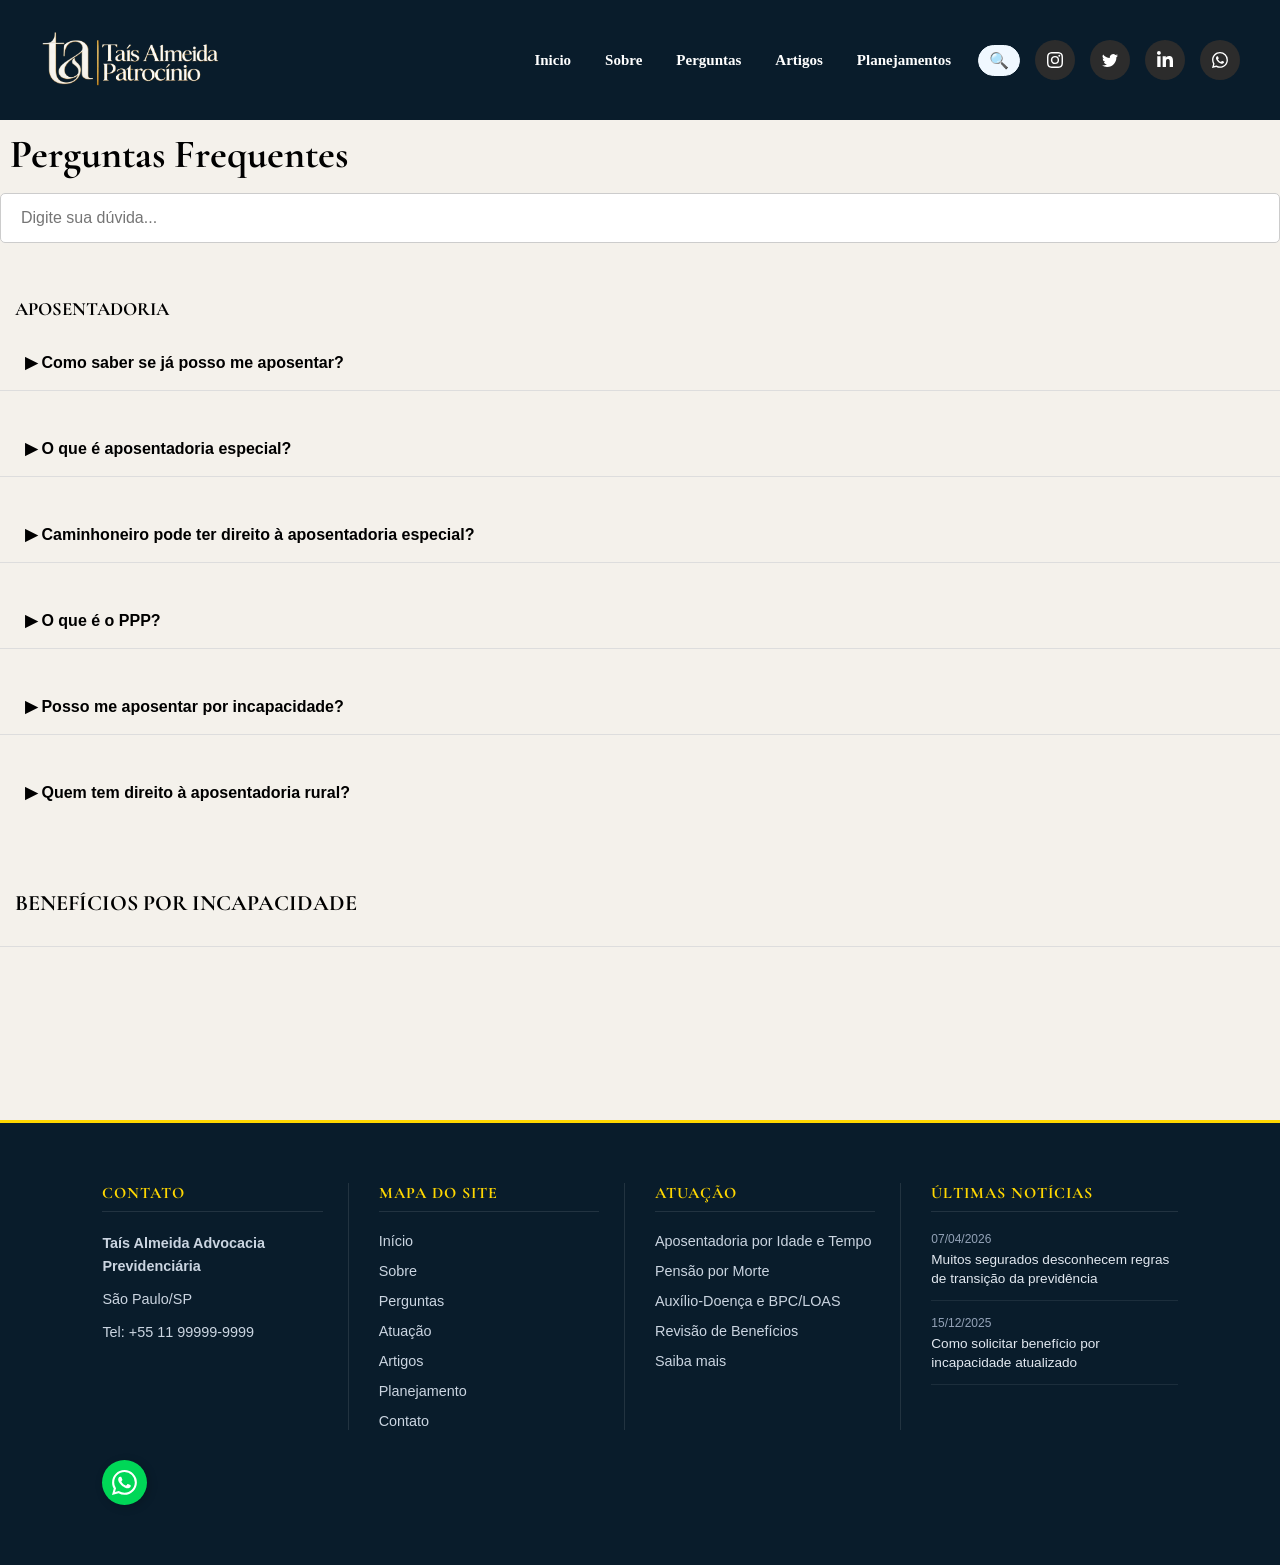
==== commit f7009ac2: "atualização aba perguntas" ====
--- a/Perguntas.html
+++ b/Perguntas.html
@@ -10,6 +10,7 @@
     <link rel="stylesheet" href="CSS/style.css">
     <link rel="stylesheet" href="PERGUNTASCSS/Perguntas.css">
     <link rel="stylesheet" href="PERGUNTASCSS/perguntastxt.css">
+    <link rel="stylesheet" href="PERGUNTASCSS/barradepesquisa.css">
 </head>
 <body>
     <header>
@@ -70,11 +71,11 @@
                 <div class="aposentadoria">
                     <h3>APOSENTADORIA</h3>
 
-                    <button onclick="mostrarResposta('resposta1.1')">
+                    <button onclick="mostrarResposta('resposta1_1')">
                     ▶ Como saber se já posso me aposentar?
                     </button>
 
-                    <div id="resposta1.1" class="resposta">
+                    <div id="resposta1_1" class="resposta">
                     <p>
                     O direito à aposentadoria depende de fatores como idade, tempo de contribuição, histórico previdenciário e 
                     regras aplicáveis ao segurado. Uma análise do CNIS e das contribuições permite verificar quais requisitos já 
@@ -85,69 +86,69 @@
                 </div>
                 <div class="aposentadoria">
 
-                    <button onclick="mostrarResposta('resposta1.2')">
+                    <button onclick="mostrarResposta('resposta1_2')">
                     ▶ O que é aposentadoria especial?
                     </button>
 
-                    <div id="resposta1.2" class="resposta">
-                    <p>
-                    o texto vai aqui.
-                    </p>
-                    </div>
-
-                </div>
-                <div class="aposentadoria">
-
-                    <button onclick="mostrarResposta('resposta1.3')">
+                    <div id="resposta1_2" class="resposta">
+                    <p>
+                    o texto vai aqui.
+                    </p>
+                    </div>
+
+                </div>
+                <div class="aposentadoria">
+
+                    <button onclick="mostrarResposta('resposta1_3')">
                     ▶ Caminhoneiro pode ter direito à aposentadoria especial?
                     </button>
 
-                    <div id="resposta1.3" class="resposta">
-                    <p>
-                    o texto vai aqui.
-                    </p>
-                    </div>
-
-                </div>
-                <div class="aposentadoria">
-
-                    <button onclick="mostrarResposta('resposta1.4')">
+                    <div id="resposta1_3" class="resposta">
+                    <p>
+                    o texto vai aqui.
+                    </p>
+                    </div>
+
+                </div>
+                <div class="aposentadoria">
+
+                    <button onclick="mostrarResposta('resposta1_4')">
                     ▶ O que é o PPP?
                     </button>
 
-                    <div id="resposta1.4" class="resposta">
-                    <p>
-                    o texto vai aqui.
-                    </p>
-                    </div>
-
-                </div>
-                <div class="aposentadoria">
-
-                    <button onclick="mostrarResposta('resposta1.5')">
+                    <div id="resposta1_4" class="resposta">
+                    <p>
+                    o texto vai aqui.
+                    </p>
+                    </div>
+
+                </div>
+                <div class="aposentadoria">
+
+                    <button onclick="mostrarResposta('resposta1_5')">
                     ▶ Posso me aposentar por incapacidade?
                     </button>
 
-                    <div id="resposta1.5" class="resposta">
-                    <p>
-                    o texto vai aqui.
-                    </p>
-                    </div>
-
-                </div>
-                <div class="aposentadoria">
-
-                    <button onclick="mostrarResposta('resposta1.6')">
+                    <div id="resposta1_5" class="resposta">
+                    <p>
+                    o texto vai aqui.
+                    </p>
+                    </div>
+
+                </div>
+                <div class="aposentadoria">
+
+                    <button onclick="mostrarResposta('resposta1_6')">
                     ▶ Quem tem direito à aposentadoria rural?
                     </button>
 
-                    <div id="resposta1.6" class="resposta">
-                    <p>
-                    o texto vai aqui.
-                    </p>
-                    </div>
-
-                <div class="aposentadoria">
+                    <div id="resposta1_6" class="resposta">
+                    <p>
+                    o texto vai aqui.
+                    </p>
+                    </div>
+
+                <div class="beneficios">
                     <h3>BENEFÍCIOS POR INCAPACIDADE</h3>
                 </div>
 
@@ -156,6 +157,7 @@
         </div>
 
         </section>
+        
 
     </section>
 
@@ -213,5 +215,8 @@
             <div class="text">Whatsapp</div>
         </button>
     </footer>
+
+    <script src="PERGUNTASJS/perguntas.js"></script>
+    
 </body>
 </html>
--- a/PERGUNTASCSS/Perguntas.css
+++ b/PERGUNTASCSS/Perguntas.css
@@ -11,7 +11,49 @@
     height: 1000px;
 }
 
+.perguntas{
+    
+}
+
+.resposta {
+    max-height: 0;
+    overflow: hidden;
+    opacity: 0;
+    padding: 0 15px;
+
+    transition: all 0.4s ease;
+}
+
+.resposta.aberta {
+    max-height: 500px;
+    opacity: 1;
+    padding: 20px;
+    overflow: visible;
+    color: black;
+    background-color: white;
+}
+
 .aposentadoria{
     padding-top: 30px;
     padding-left: 15px;
-}+    border-bottom: 1px solid #ddd;
+}
+
+.aposentadoria button{
+    width: 100%;
+    padding: 18px 10px;
+    background: none;
+    border: none;
+    text-align: left;
+    font-size: 16px;
+    font-weight: bold;
+    cursor: pointer;
+}
+
+
+
+.beneficios{
+    padding-top: 30px;
+    
+}
+
--- a/PERGUNTASCSS/perguntastxt.css
+++ b/PERGUNTASCSS/perguntastxt.css
@@ -14,8 +14,20 @@
 
 .perguntas-frequentes p{
     font-family: Lora;
+    
 }
 
 .aposentadoria h3{
     padding-bottom: 15px;
+}
+
+.beneficios h3{
+    margin: 40px 0 15px 0;
+    font-size: 22px;
+    
+}
+
+.resposta p{
+    color: #000;
+    margin: 0;
 }
--- a/PERGUNTASCSS/barradepesquisa.css
+++ b/PERGUNTASCSS/barradepesquisa.css
@@ -0,0 +1,12 @@
+#pesquisa{
+    border: 1px solid #ccc;
+    border-radius: 5px;
+    font-size: 16px;
+    margin-bottom: 25px;
+    margin-top: 15px;
+    width: 100%;
+    box-sizing: border-box;
+    padding: 15px 20px;
+    
+}
+
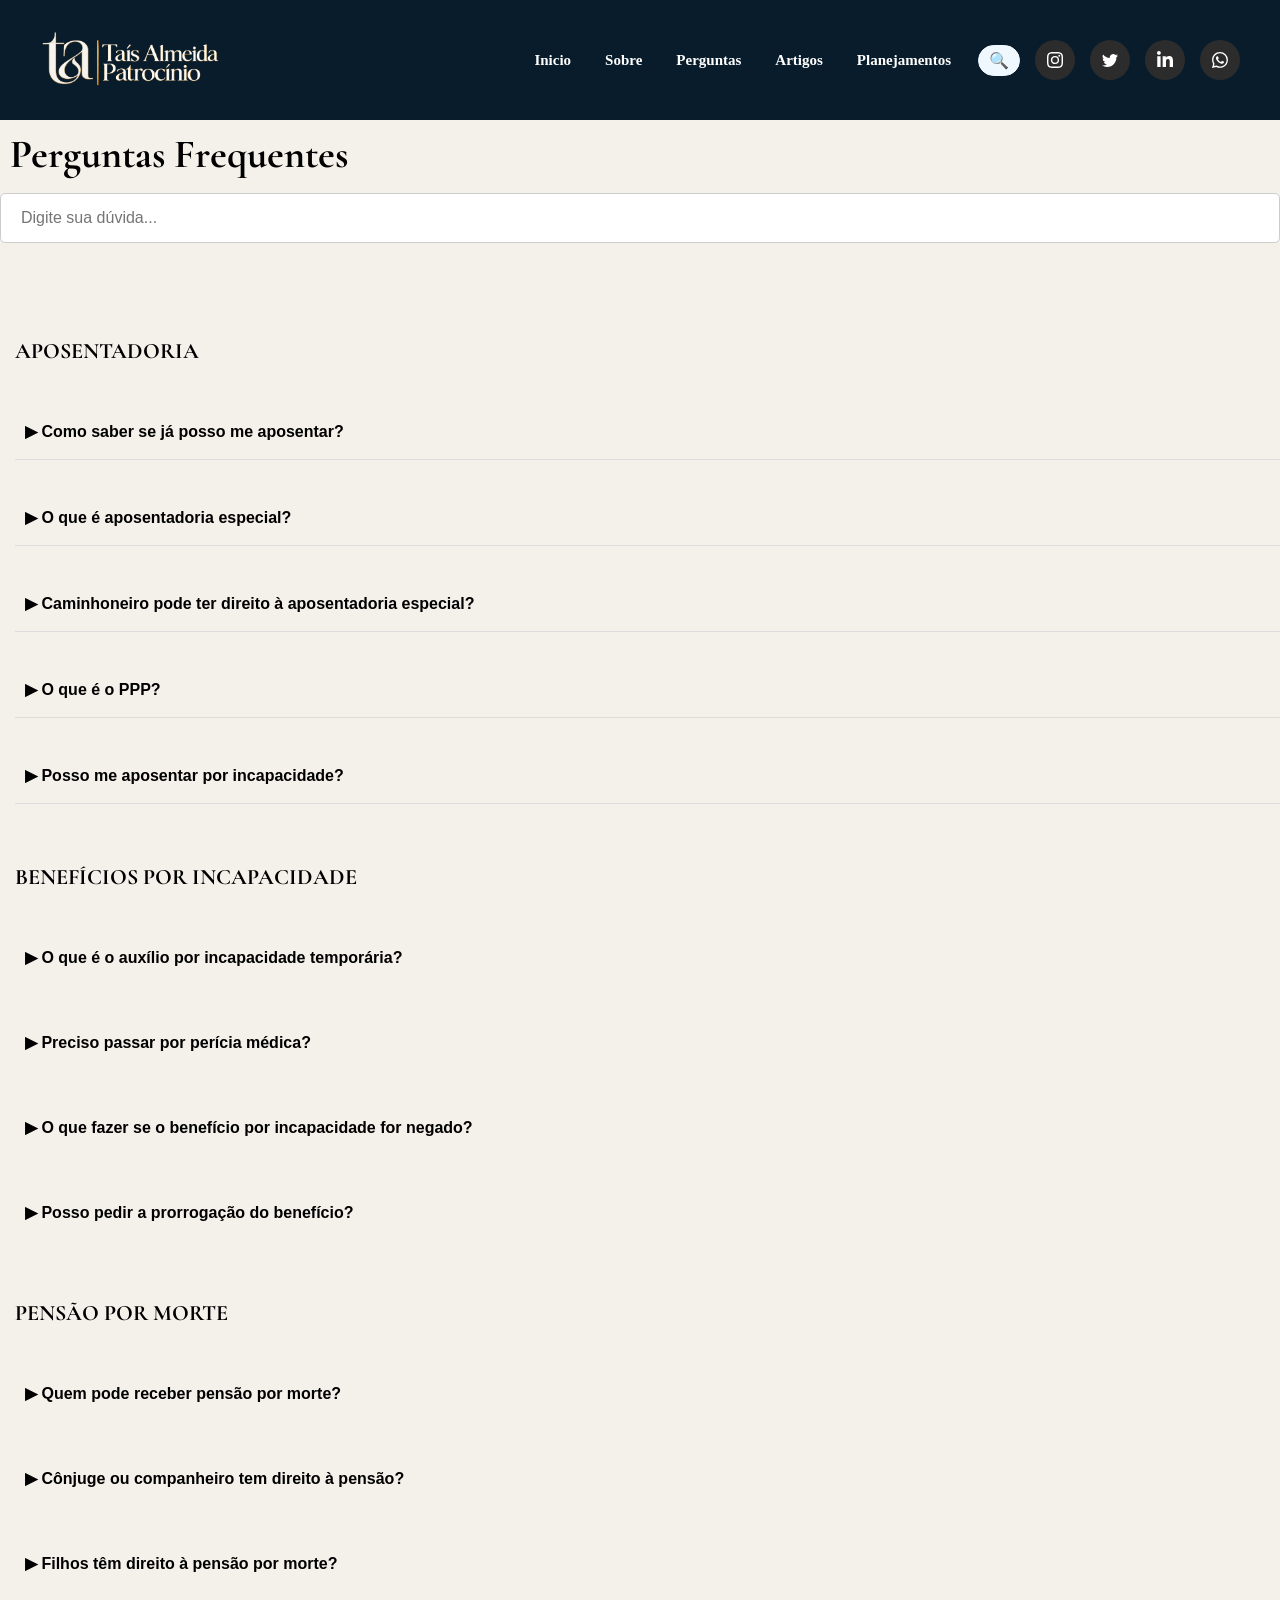
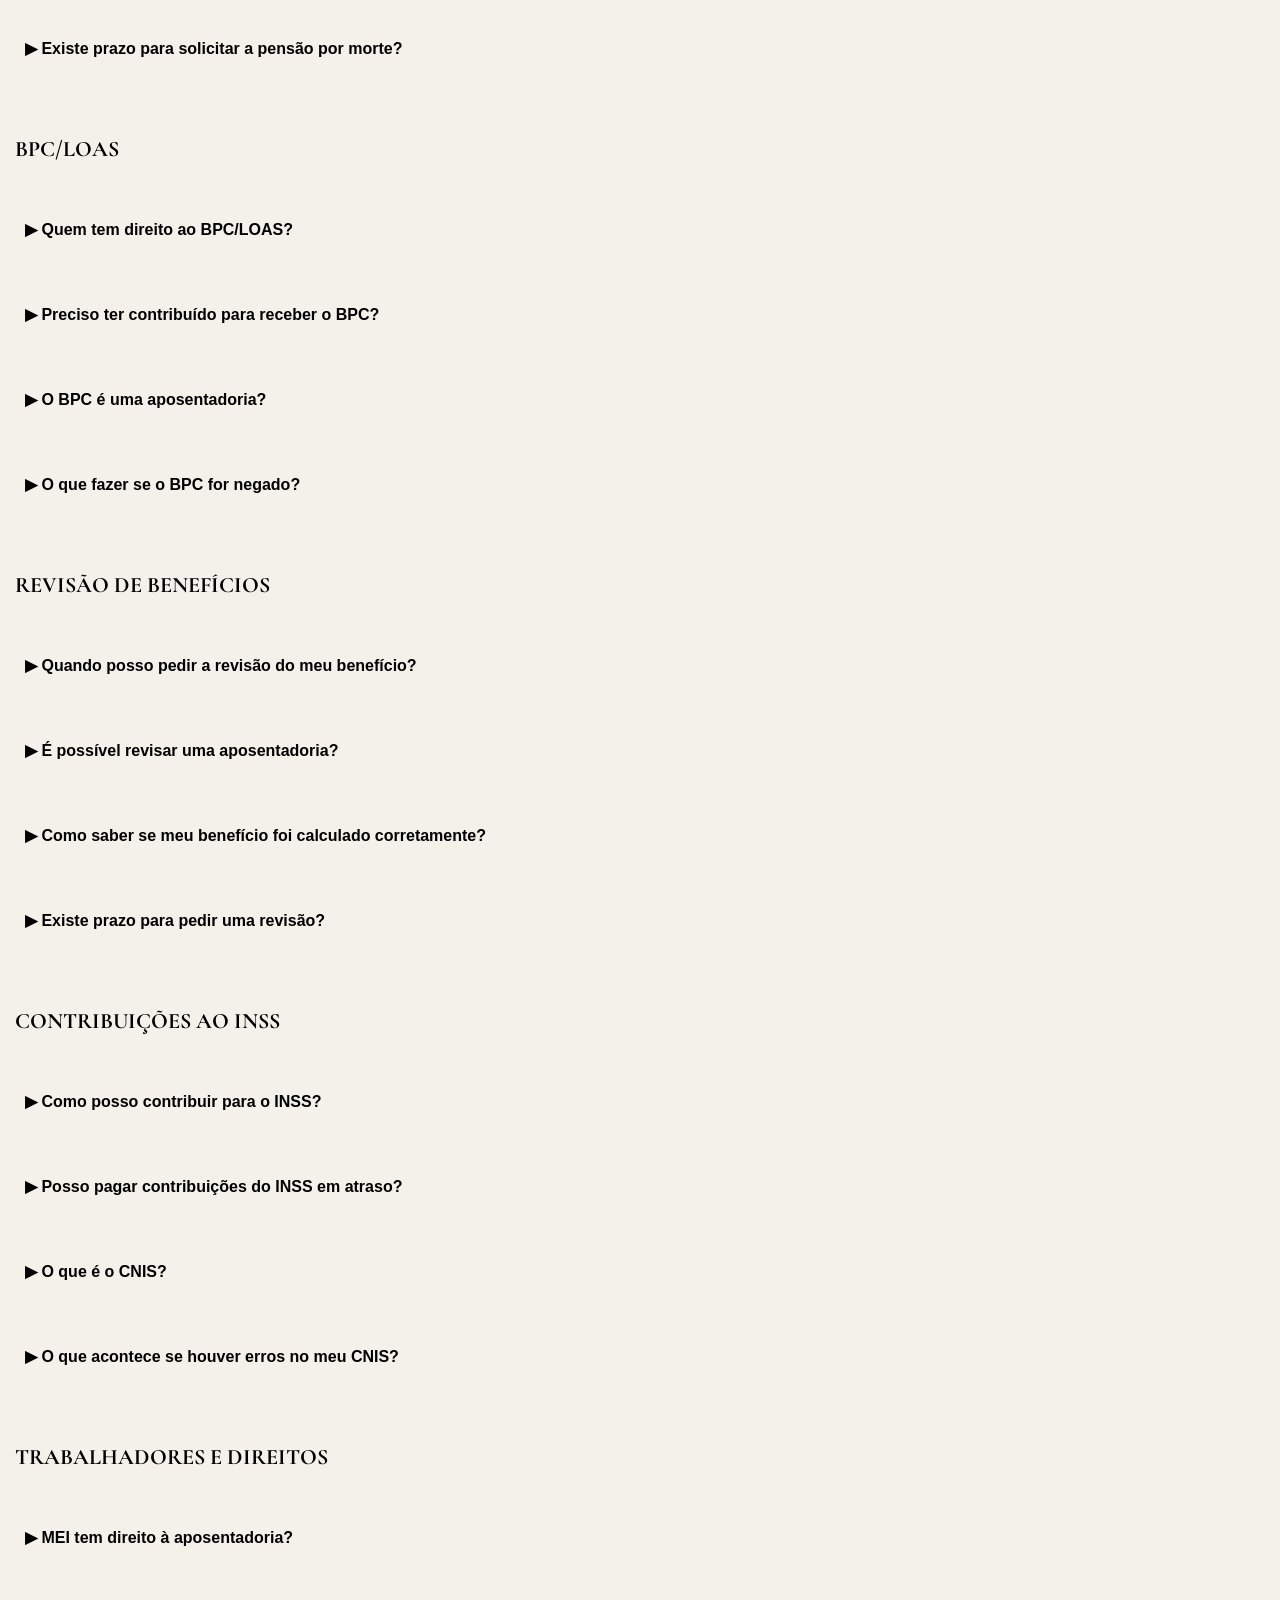
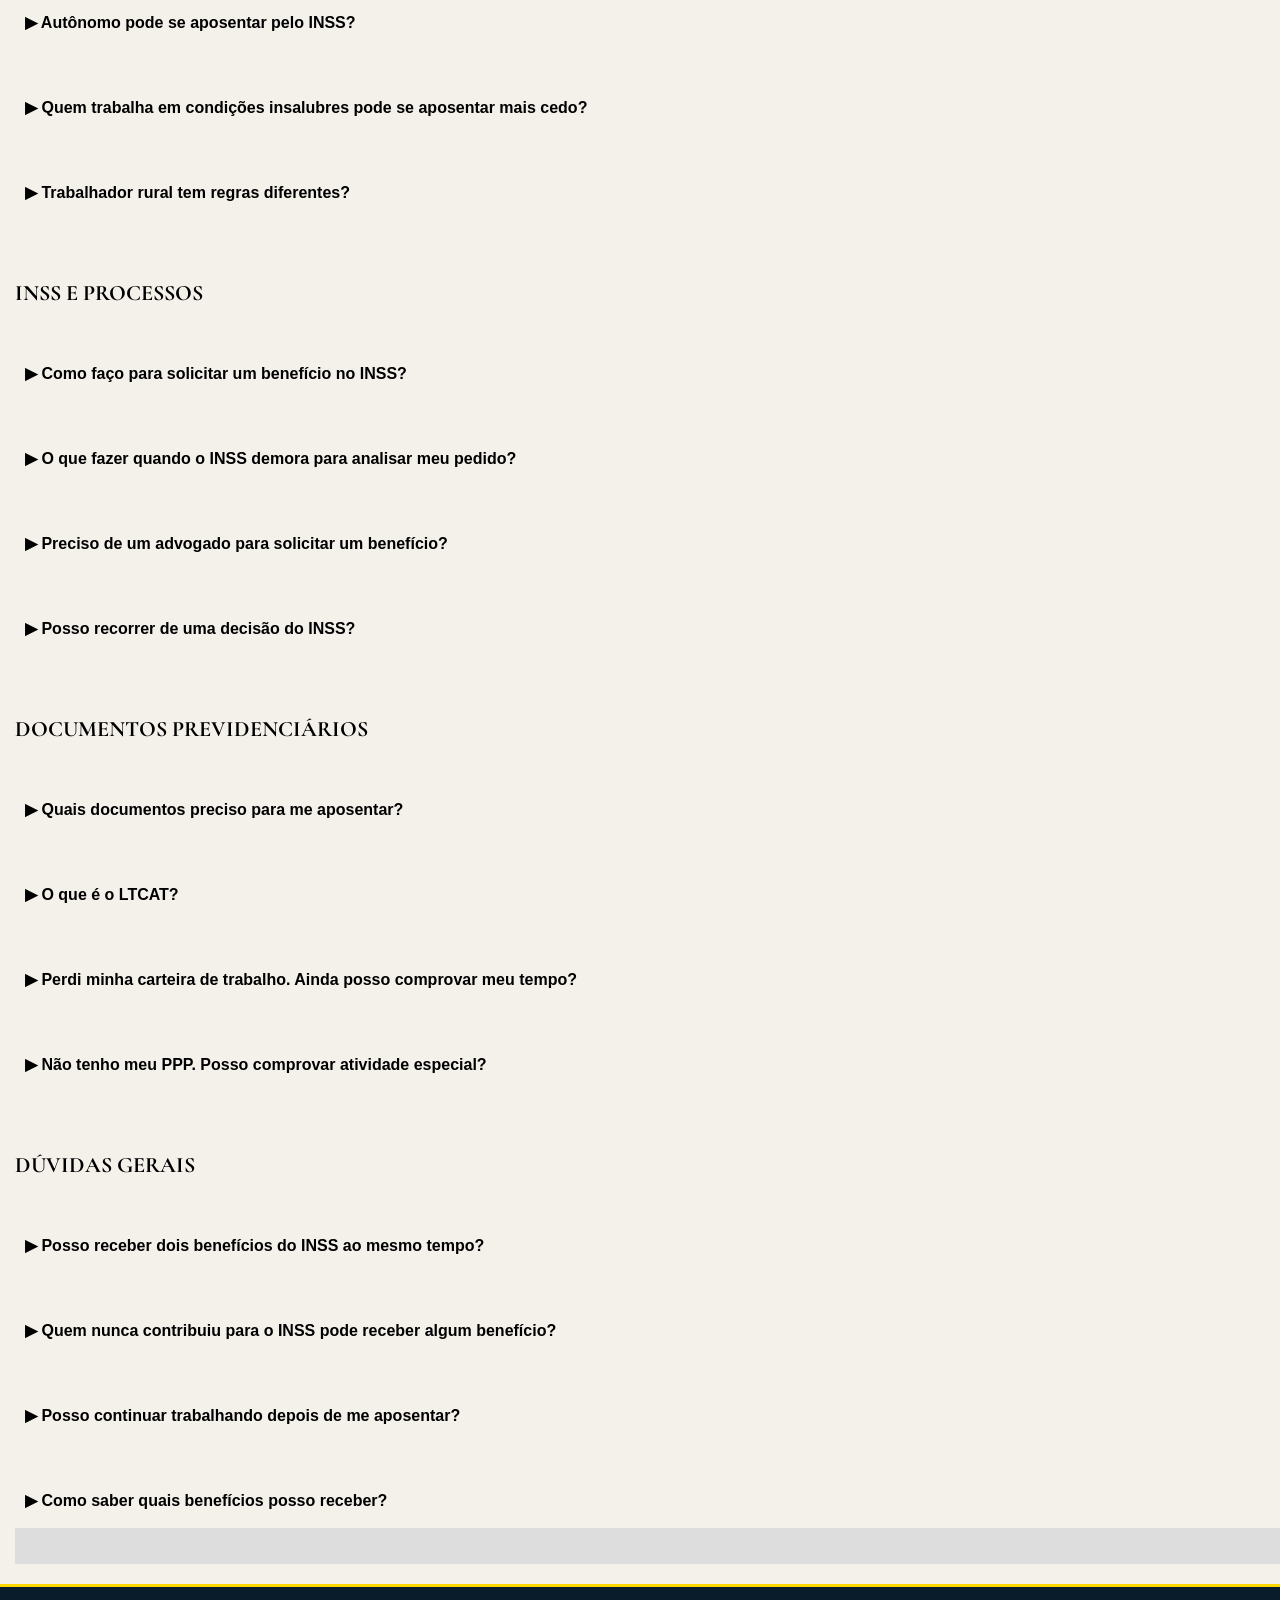
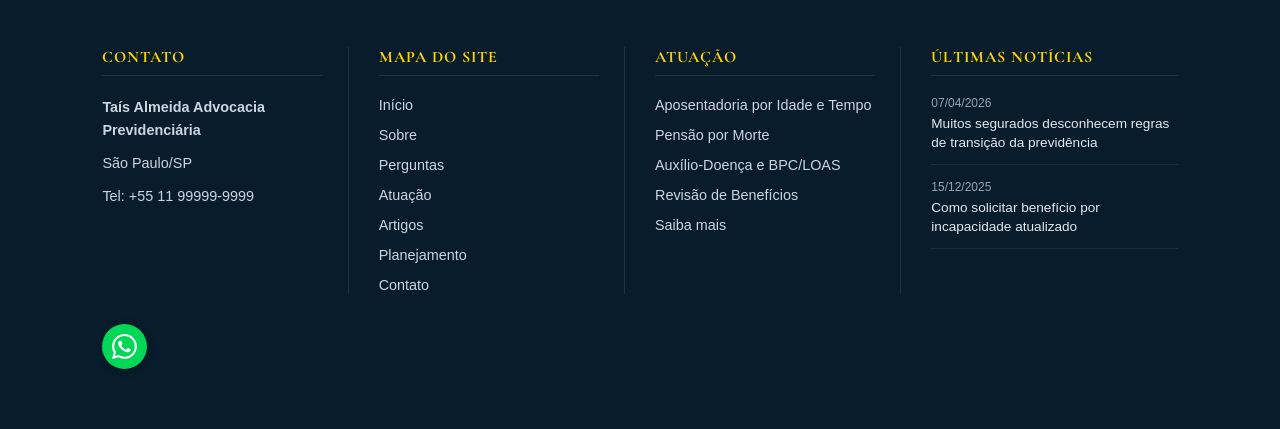
==== commit d8d680bb: "atualização aba perguntas" ====
--- a/Perguntas.html
+++ b/Perguntas.html
@@ -68,7 +68,7 @@
 
             <div class="perguntas">
 
-                <div class="aposentadoria">
+                <div class="topicos">
                     <h3>APOSENTADORIA</h3>
 
                     <button onclick="mostrarResposta('resposta1_1')">
@@ -84,7 +84,8 @@
                     </div>
 
                 </div>
-                <div class="aposentadoria">
+
+                <div class="topicos">
 
                     <button onclick="mostrarResposta('resposta1_2')">
                     ▶ O que é aposentadoria especial?
@@ -92,12 +93,15 @@
 
                     <div id="resposta1_2" class="resposta">
                     <p>
-                    o texto vai aqui.
+                    É uma modalidade destinada a trabalhadores que exerceram atividades com exposição a agentes prejudiciais à 
+                    saúde ou à integridade física, desde que atendidos os requisitos legais. Documentos como o PPP são importantes 
+                    para comprovar as condições de trabalho.
                     </p>
                     </div>
 
                 </div>
-                <div class="aposentadoria">
+
+                <div class="topicos">
 
                     <button onclick="mostrarResposta('resposta1_3')">
                     ▶ Caminhoneiro pode ter direito à aposentadoria especial?
@@ -105,12 +109,15 @@
 
                     <div id="resposta1_3" class="resposta">
                     <p>
-                    o texto vai aqui.
+                    Depende das condições em que o trabalho foi realizado e da exposição a agentes nocivos. A profissão, por si só, 
+                    não garante o benefício, sendo necessário analisar o histórico profissional e os documentos que comprovem as 
+                    condições da atividade.
                     </p>
                     </div>
 
                 </div>
-                <div class="aposentadoria">
+
+                <div class="topicos">
 
                     <button onclick="mostrarResposta('resposta1_4')">
                     ▶ O que é o PPP?
@@ -118,12 +125,15 @@
 
                     <div id="resposta1_4" class="resposta">
                     <p>
-                    o texto vai aqui.
+                    O Perfil Profissiográfico Previdenciário (PPP) é um documento que reúne informações sobre as atividades exercidas 
+                    pelo trabalhador e suas condições de trabalho, incluindo eventual exposição a agentes nocivos. Ele é importante 
+                    para a análise de períodos de atividade especial.
                     </p>
                     </div>
 
                 </div>
-                <div class="aposentadoria">
+
+                <div class="topicos">
 
                     <button onclick="mostrarResposta('resposta1_5')">
                     ▶ Posso me aposentar por incapacidade?
@@ -131,26 +141,490 @@
 
                     <div id="resposta1_5" class="resposta">
                     <p>
-                    o texto vai aqui.
+                    A aposentadoria por incapacidade permanente pode ser concedida quando o segurado apresenta incapacidade permanente 
+                    para o trabalho e não pode ser reabilitado para outra atividade, desde que os demais requisitos sejam atendidos. 
+                    A incapacidade deve ser comprovada conforme as regras previdenciárias.
                     </p>
                     </div>
 
                 </div>
-                <div class="aposentadoria">
-
-                    <button onclick="mostrarResposta('resposta1_6')">
-                    ▶ Quem tem direito à aposentadoria rural?
-                    </button>
-
-                    <div id="resposta1_6" class="resposta">
-                    <p>
-                    o texto vai aqui.
+
+
+                <div class="topicos">
+                    <h3>BENEFÍCIOS POR INCAPACIDADE</h3>
+
+                    <button onclick="mostrarResposta('resposta2_1')">
+                    ▶ O que é o auxílio por incapacidade temporária?
+                    </button>
+
+                    <div id="resposta2_1" class="resposta">
+                    <p>
+                    É o benefício destinado ao segurado que fica temporariamente incapaz de trabalhar por motivo de doença ou acidente. 
+                    Para sua concessão, é necessário cumprir os requisitos previdenciários e comprovar a incapacidade.
                     </p>
                     </div>
 
-                <div class="beneficios">
-                    <h3>BENEFÍCIOS POR INCAPACIDADE</h3>
-                </div>
+                <div class="topicos">
+
+                    <button onclick="mostrarResposta('resposta2_2')">
+                    ▶ Preciso passar por perícia médica?
+                    </button>
+
+                    <div id="resposta2_2" class="resposta">
+                    <p>
+                    Em situações que envolvem incapacidade para o trabalho, a comprovação da condição pode exigir avaliação médica pelo INSS. 
+                    A documentação médica também é importante para demonstrar o diagnóstico, o tratamento e as limitações apresentadas.
+                    </p>
+                    </div>
+
+                <div class="topicos">
+
+                    <button onclick="mostrarResposta('resposta2_3')">
+                    ▶ O que fazer se o benefício por incapacidade for negado?
+                    </button>
+
+                    <div id="resposta2_3" class="resposta">
+                    <p>
+                    É possível analisar o motivo da negativa e verificar se existem medidas cabíveis, como recurso administrativo ou outras providências. 
+                    A documentação médica e o histórico previdenciário devem ser avaliados antes de definir a melhor estratégia.
+                    </p>
+                </div>
+
+                <div class="topicos">
+
+                    <button onclick="mostrarResposta('resposta2_4')">
+                    ▶ Posso pedir a prorrogação do benefício?
+                    </button>
+
+                    <div id="resposta2_4" class="resposta">
+                    <p>
+                    Em determinadas situações, quando a incapacidade permanece e o benefício está próximo do fim, o segurado pode solicitar sua prorrogação conforme os procedimentos e 
+                    prazos estabelecidos pelo INSS. 
+                    É importante acompanhar a situação do benefício e manter a documentação médica atualizada.
+                    </p>
+                </div>
+
+
+                <div class="topicos">
+                    <h3>PENSÃO POR MORTE</h3>
+
+                    <button onclick="mostrarResposta('resposta3_1')">
+                    ▶ Quem pode receber pensão por morte?
+                    </button>
+
+                    <div id="resposta3_1" class="resposta">
+                    <p>
+                    A pensão por morte pode ser destinada aos dependentes do segurado falecido, desde que sejam cumpridos os requisitos previstos pela legislação. 
+                    A condição do dependente e a situação previdenciária do 
+                    falecido são analisadas para verificar o direito ao benefício.
+                    </p>
+                </div>
+
+                <div class="topicos">
+
+                    <button onclick="mostrarResposta('resposta3_2')">
+                    ▶ Cônjuge ou companheiro tem direito à pensão?
+                    </button>
+
+                    <div id="resposta3_2" class="resposta">
+                    <p>
+                    Cônjuge ou companheiro pode ter direito à pensão por morte, desde que atendidos os requisitos legais. A duração do benefício pode variar de acordo com a situação do 
+                    dependente e as regras aplicáveis ao caso.
+                    </p>
+                </div>
+
+                <div class="topicos">
+
+                    <button onclick="mostrarResposta('resposta3_3')">
+                    ▶ Filhos têm direito à pensão por morte?
+                    </button>
+
+                    <div id="resposta3_3" class="resposta">
+                    <p>
+                    Filhos podem ter direito à pensão quando se enquadram nas condições previstas pela legislação previdenciária. A idade, eventual deficiência e outras circunstâncias 
+                    podem influenciar a existência e a duração do benefício.
+                    </p>
+                </div>
+
+                <div class="topicos">
+
+                    <button onclick="mostrarResposta('resposta3_4')">
+                    ▶ Existe prazo para solicitar a pensão por morte?
+                    </button>
+
+                    <div id="resposta3_4" class="resposta">
+                    <p>
+                    O pedido pode ser feito após o falecimento do segurado, mas a data do requerimento pode influenciar o início do pagamento do benefício. Por isso, 
+                    é recomendável buscar orientação e reunir a documentação necessária o quanto antes.
+                    </p>
+                </div>
+
+
+                <div class="topicos">
+                    <h3>BPC/LOAS</h3>
+
+                    <button onclick="mostrarResposta('resposta4_1')">
+                    ▶ Quem tem direito ao BPC/LOAS?
+                    </button>
+
+                    <div id="resposta4_1" class="resposta">
+                    <p>
+                    O BPC pode ser destinado à pessoa com deficiência ou ao idoso com 65 anos ou mais que esteja em situação de vulnerabilidade e cumpra os requisitos legais. 
+                    Diferentemente da aposentadoria, não é necessário ter contribuído ao INSS para solicitar o benefício.
+                    </p>
+                </div>
+
+                <div class="topicos">
+
+                    <button onclick="mostrarResposta('resposta4_2')">
+                    ▶ Preciso ter contribuído para receber o BPC?
+                    </button>
+
+                    <div id="resposta4_2" class="resposta">
+                    <p>
+                    Não. O BPC é um benefício assistencial e não exige contribuições anteriores ao INSS. Entretanto, é necessário atender aos critérios 
+                    relacionados à idade ou deficiência e à situação socioeconômica do beneficiário.
+                    </p>
+                </div>
+                <div class="topicos">
+
+                    <button onclick="mostrarResposta('resposta4_3')">
+                    ▶ O BPC é uma aposentadoria?
+                    </button>
+
+                    <div id="resposta4_3" class="resposta">
+                    <p>
+                    Não. O BPC é um benefício assistencial e possui regras diferentes das aposentadorias. Além disso, ele não funciona da mesma forma que uma 
+                    aposentadoria em relação a contribuições e outros direitos previdenciários.
+                    </p>
+                </div>
+                <div class="topicos">
+
+                    <button onclick="mostrarResposta('resposta4_4')">
+                    ▶ O que fazer se o BPC for negado?
+                    </button>
+
+                    <div id="resposta4_4" class="resposta">
+                    <p>
+                    Primeiramente, é importante verificar o motivo da negativa e analisar se os requisitos foram corretamente avaliados.
+                    Dependendo da situação, podem existir medidas administrativas ou judiciais para contestar a decisão.
+                    </p>
+                </div>
+
+
+                <div class="topicos">
+
+                    <h3>REVISÃO DE BENEFÍCIOS</h3>
+
+                    <button onclick="mostrarResposta('resposta5_1')">
+                    ▶ Quando posso pedir a revisão do meu benefício?
+                    </button>
+
+                    <div id="resposta5_1" class="resposta">
+                    <p>
+                    A revisão pode ser analisada quando existem possíveis erros na concessão ou no cálculo do benefício. 
+                    É necessário verificar o processo, o histórico de contribuições e os documentos utilizados pelo INSS para 
+                    identificar se existe alguma informação que possa ser corrigida.
+                    </p>
+                </div>
+                <div class="topicos">
+
+                    <button onclick="mostrarResposta('resposta5_2')">
+                    ▶ É possível revisar uma aposentadoria?
+                    </button>
+
+                    <div id="resposta5_2" class="resposta">
+                    <p>
+                    Em determinadas situações, sim. Podem existir casos em que períodos de contribuição, salários ou outras informações 
+                    não foram considerados corretamente. A possibilidade de revisão depende da análise específica do benefício e dos prazos aplicáveis.
+                    </p>
+                </div>
+                <div class="topicos">
+
+                    <button onclick="mostrarResposta('resposta5_3')">
+                    ▶ Como saber se meu benefício foi calculado corretamente?
+                    </button>
+
+                    <div id="resposta5_3" class="resposta">
+                    <p>
+                    Uma análise do processo de concessão, do CNIS e do histórico de contribuições pode ajudar a identificar possíveis inconsistências. 
+                    A partir dessa documentação, é possível verificar se o cálculo realizado pelo INSS corresponde às informações do segurado.
+                    </p>
+                </div>
+                <div class="topicos">
+
+                    <button onclick="mostrarResposta('resposta5_4')">
+                    ▶ Existe prazo para pedir uma revisão?
+                    </button>
+
+                    <div id="resposta5_4" class="resposta">
+                    <p>
+                    Sim. Existem prazos previstos pela legislação para determinados pedidos de revisão de benefícios. Por isso, 
+                    é importante analisar o benefício e sua data de concessão antes de tomar qualquer medida.
+                    </p>
+                </div>
+
+
+                <div class="topicos">
+
+                    <h3>CONTRIBUIÇÕES AO INSS</h3>
+
+                    <button onclick="mostrarResposta('resposta6_1')">
+                    ▶ Como posso contribuir para o INSS?
+                    </button>
+
+                    <div id="resposta6_1" class="resposta">
+                    <p>
+                    A forma de contribuição depende da situação profissional do segurado. Empregados, autônomos, contribuintes individuais, 
+                    segurados facultativos e MEIs possuem formas e regras específicas de contribuição.
+                    </p>
+                </div>
+                <div class="topicos">
+
+                    <button onclick="mostrarResposta('resposta6_2')">
+                    ▶ Posso pagar contribuições do INSS em atraso?
+                    </button>
+
+                    <div id="resposta6_2" class="resposta">
+                    <p>
+                    Em algumas situações, é possível regularizar contribuições que não foram pagas no período correto. 
+                    Entretanto, as regras variam conforme a categoria do segurado e o período que se pretende regularizar, sendo importante verificar cada caso individualmente.
+                    </p>
+                </div>
+                <div class="topicos">
+
+                    <button onclick="mostrarResposta('resposta6_3')">
+                    ▶ O que é o CNIS?
+                    </button>
+
+                    <div id="resposta6_3" class="resposta">
+                    <p>
+                    O Cadastro Nacional de Informações Sociais (CNIS) reúne informações relacionadas aos vínculos empregatícios, contribuições e outros dados previdenciários do segurado. 
+                    Conferir o CNIS é importante para identificar possíveis períodos ou informações que estejam incorretos ou ausentes.
+                    </p>
+                </div>
+                <div class="topicos">
+
+                    <button onclick="mostrarResposta('resposta6_4')">
+                    ▶ O que acontece se houver erros no meu CNIS?
+                    </button>
+
+                    <div id="resposta6_4" class="resposta">
+                    <p>
+                    Informações incorretas ou períodos que não aparecem no CNIS podem prejudicar a análise de um benefício. Nesses casos, 
+                    pode ser necessário apresentar documentos que comprovem os vínculos ou contribuições para solicitar a correção das informações.
+                    </p>
+                </div>
+
+
+                <div class="topicos">
+
+                    <h3>TRABALHADORES E DIREITOS</h3>
+
+                    <button onclick="mostrarResposta('resposta7_1')">
+                    ▶ MEI tem direito à aposentadoria?
+                    </button>
+
+                    <div id="resposta7_1" class="resposta">
+                    <p>
+                    Sim. O MEI realiza contribuição previdenciária por meio do DAS, mas as características dessa contribuição podem influenciar os benefícios 
+                    e a forma de aposentadoria disponíveis. Dependendo do objetivo previdenciário, pode ser necessário avaliar outras formas de contribuição.
+                    </p>
+                </div>
+                <div class="topicos">
+
+                    <button onclick="mostrarResposta('resposta7_2')">
+                    ▶ Autônomo pode se aposentar pelo INSS?
+                    </button>
+
+                    <div id="resposta7_2" class="resposta">
+                    <p>
+                    Sim. O trabalhador autônomo pode contribuir para o INSS como contribuinte individual e, cumpridos os requisitos, ter acesso aos benefícios previdenciários. 
+                    A forma e o valor das contribuições devem ser analisados de acordo com sua situação.
+                    </p>
+                </div>
+                <div class="topicos">
+
+                    <button onclick="mostrarResposta('resposta7_3')">
+                    ▶ Quem trabalha em condições insalubres pode se aposentar mais cedo?
+                    </button>
+
+                    <div id="resposta7_3" class="resposta">
+                    <p>
+                    A exposição a condições prejudiciais à saúde pode permitir o reconhecimento de atividade especial, desde que sejam atendidos os requisitos legais e comprovada a 
+                    exposição aos agentes nocivos. A análise dos documentos profissionais é fundamental.
+                    </p>
+                </div>
+                <div class="topicos">
+
+                    <button onclick="mostrarResposta('resposta7_4')">
+                    ▶ Trabalhador rural tem regras diferentes?
+                    </button>
+
+                    <div id="resposta7_4" class="resposta">
+                    <p>
+                    Sim. Existem regras específicas para trabalhadores rurais, que podem variar conforme a categoria e a situação do segurado. A comprovação da 
+                    atividade rural é um dos pontos importantes 
+                    para a análise do benefício.
+                    </p>
+                </div>
+
+                <div class="topicos">
+
+                    <h3>INSS E PROCESSOS</h3>
+
+                    <button onclick="mostrarResposta('resposta8_1')">
+                    ▶ Como faço para solicitar um benefício no INSS?
+                    </button>
+
+                    <div id="resposta8_1" class="resposta">
+                    <p>
+                    O pedido pode ser realizado pelos canais oficiais do INSS, inclusive pelo aplicativo ou site Meu INSS, dependendo do benefício. Antes de fazer o requerimento, 
+                    é importante verificar os requisitos e reunir a documentação necessária.
+                    </p>
+                </div>
+                <div class="topicos">
+
+                    <button onclick="mostrarResposta('resposta8_2')">
+                    ▶ O que fazer quando o INSS demora para analisar meu pedido?
+                    </button>
+
+                    <div id="resposta8_2" class="resposta">
+                    <p>
+                    O segurado pode acompanhar o andamento da solicitação pelos canais oficiais e verificar se existe alguma pendência. Quando há demora além dos prazos aplicáveis, 
+                    pode ser necessário analisar quais medidas podem ser tomadas.
+                    </p>
+                </div>
+                <div class="topicos">
+
+                    <button onclick="mostrarResposta('resposta8_3')">
+                    ▶ Preciso de um advogado para solicitar um benefício?
+                    </button>
+
+                    <div id="resposta8_3" class="resposta">
+                    <p>
+                    Nem sempre. Muitos benefícios podem ser solicitados diretamente pelo segurado. Entretanto, quando existem situações mais complexas, como negativa, 
+                    revisão, períodos não reconhecidos ou divergências no cálculo, uma análise jurídica pode ajudar a identificar os direitos envolvidos.
+                    </p>
+                </div>
+                <div class="topicos">
+
+                    <button onclick="mostrarResposta('resposta8_4')">
+                    ▶ Posso recorrer de uma decisão do INSS?
+                    </button>
+
+                    <div id="resposta8_4" class="resposta">
+                    <p>
+                    Dependendo da decisão, existem meios administrativos para contestar a negativa. Também pode haver possibilidade de buscar a via judicial, 
+                    conforme as circunstâncias do caso.
+                    </p>
+                </div>
+
+                <div class="topicos">
+
+                    <h3>DOCUMENTOS PREVIDENCIÁRIOS</h3>
+
+                    <button onclick="mostrarResposta('resposta9_1')">
+                    ▶ Quais documentos preciso para me aposentar?
+                    </button>
+
+                    <div id="resposta9_1" class="resposta">
+                    <p>
+                    A documentação depende do tipo de aposentadoria e do histórico profissional do segurado. Entre os documentos que podem ser necessários 
+                    estão documentos pessoais, CNIS, carteira de trabalho e comprovantes de contribuição ou de atividade profissional.
+                    </p>
+                </div>
+                <div class="topicos">
+
+                    <button onclick="mostrarResposta('resposta9_2')">
+                    ▶ O que é o LTCAT?
+                    </button>
+
+                    <div id="resposta9_2" class="resposta">
+                    <p>
+                    O LTCAT é um documento técnico utilizado para registrar e avaliar as condições ambientais de trabalho, especialmente em relação à 
+                    exposição a agentes nocivos. Ele pode auxiliar na comprovação de atividade especial em determinadas situações.
+                    </p>
+                </div>
+                <div class="topicos">
+
+                    <button onclick="mostrarResposta('resposta9_3')">
+                    ▶ Perdi minha carteira de trabalho. Ainda posso comprovar meu tempo?
+                    </button>
+
+                    <div id="resposta9_3" class="resposta">
+                    <p>
+                    A perda da carteira de trabalho não significa necessariamente que o período não possa ser comprovado. 
+                    Outros documentos e registros podem ajudar a demonstrar vínculos e períodos de trabalho, dependendo da situação.
+                    </p>
+                </div>
+                <div class="topicos">
+
+                    <button onclick="mostrarResposta('resposta9_4')">
+                    ▶ Não tenho meu PPP. Posso comprovar atividade especial?
+                    </button>
+
+                    <div id="resposta9_4" class="resposta">
+                    <p>
+                    A ausência do PPP em mãos não significa automaticamente que o período não possa ser analisado. 
+                    É possível verificar a existência de outros documentos e meios de obtenção ou comprovação das condições de trabalho, conforme o caso.
+                    </p>
+                </div>
+
+                <div class="topicos">
+
+                    <h3>DÚVIDAS GERAIS</h3>
+
+                    <button onclick="mostrarResposta('resposta10_1')">
+                    ▶ Posso receber dois benefícios do INSS ao mesmo tempo?
+                    </button>
+
+                    <div id="resposta10_1" class="resposta">
+                    <p>
+                    A possibilidade depende dos benefícios envolvidos e das regras de acumulação previstas na legislação. Algumas combinações são permitidas, 
+                    enquanto outras possuem restrições ou regras específicas sobre o valor recebido.
+                    </p>
+                </div>
+                <div class="topicos">
+
+                    <button onclick="mostrarResposta('resposta10_2')">
+                    ▶ Quem nunca contribuiu para o INSS pode receber algum benefício?
+                    </button>
+
+                    <div id="resposta10_2" class="resposta">
+                    <p>
+                    Em determinadas situações, sim. O principal exemplo é o BPC/LOAS, que não exige contribuições ao INSS, mas possui 
+                    requisitos específicos relacionados à idade ou deficiência e à situação socioeconômica.
+                    </p>
+                </div>
+                <div class="topicos">
+
+                    <button onclick="mostrarResposta('resposta10_3')">
+                    ▶ Posso continuar trabalhando depois de me aposentar?
+                    </button>
+
+                    <div id="resposta10_3" class="resposta">
+                    <p>
+                    Em muitos casos, o aposentado pode continuar trabalhando, mas existem situações específicas, 
+                    especialmente relacionadas à aposentadoria por incapacidade e à atividade especial. Por isso, é importante 
+                    verificar as regras aplicáveis ao benefício recebido.
+                    </p>
+                </div>
+                <div class="topicos">
+
+                    <button onclick="mostrarResposta('resposta10_4')">
+                    ▶ Como saber quais benefícios posso receber?
+                    </button>
+
+                    <div id="resposta10_4" class="resposta">
+                    <p>
+                    A possibilidade de receber um benefício depende do histórico de contribuições, idade, atividade profissional, 
+                    situação familiar, condições de saúde e outros fatores. Uma análise individual permite identificar quais benefícios 
+                    podem ser aplicáveis ao caso.
+                    </p>
+                </div>
+
+
 
             </div>
 
--- a/PERGUNTASCSS/Perguntas.css
+++ b/PERGUNTASCSS/Perguntas.css
@@ -8,11 +8,12 @@
 
 .perguntas-frequentes{
     background-color: #F4F1EB;
-    height: 1000px;
+    
 }
 
 .perguntas{
-    
+    margin: 20px 0 0 15px;
+    padding-bottom: 20px;
 }
 
 .resposta {
@@ -33,13 +34,12 @@
     background-color: white;
 }
 
-.aposentadoria{
+.topicos{
     padding-top: 30px;
-    padding-left: 15px;
     border-bottom: 1px solid #ddd;
 }
 
-.aposentadoria button{
+.topicos button{
     width: 100%;
     padding: 18px 10px;
     background: none;
@@ -52,8 +52,5 @@
 
 
 
-.beneficios{
-    padding-top: 30px;
-    
-}
 
+
--- a/PERGUNTASCSS/perguntastxt.css
+++ b/PERGUNTASCSS/perguntastxt.css
@@ -17,14 +17,10 @@
     
 }
 
-.aposentadoria h3{
-    padding-bottom: 15px;
-}
-
-.beneficios h3{
-    margin: 40px 0 15px 0;
+.topicos h3{
+    padding-bottom: 25px;
+    margin: 30px 0 15px 0;
     font-size: 22px;
-    
 }
 
 .resposta p{
--- a/PERGUNTASCSS/barradepesquisa.css
+++ b/PERGUNTASCSS/barradepesquisa.css
@@ -2,7 +2,7 @@
     border: 1px solid #ccc;
     border-radius: 5px;
     font-size: 16px;
-    margin-bottom: 25px;
+    margin-bottom: 15px;
     margin-top: 15px;
     width: 100%;
     box-sizing: border-box;
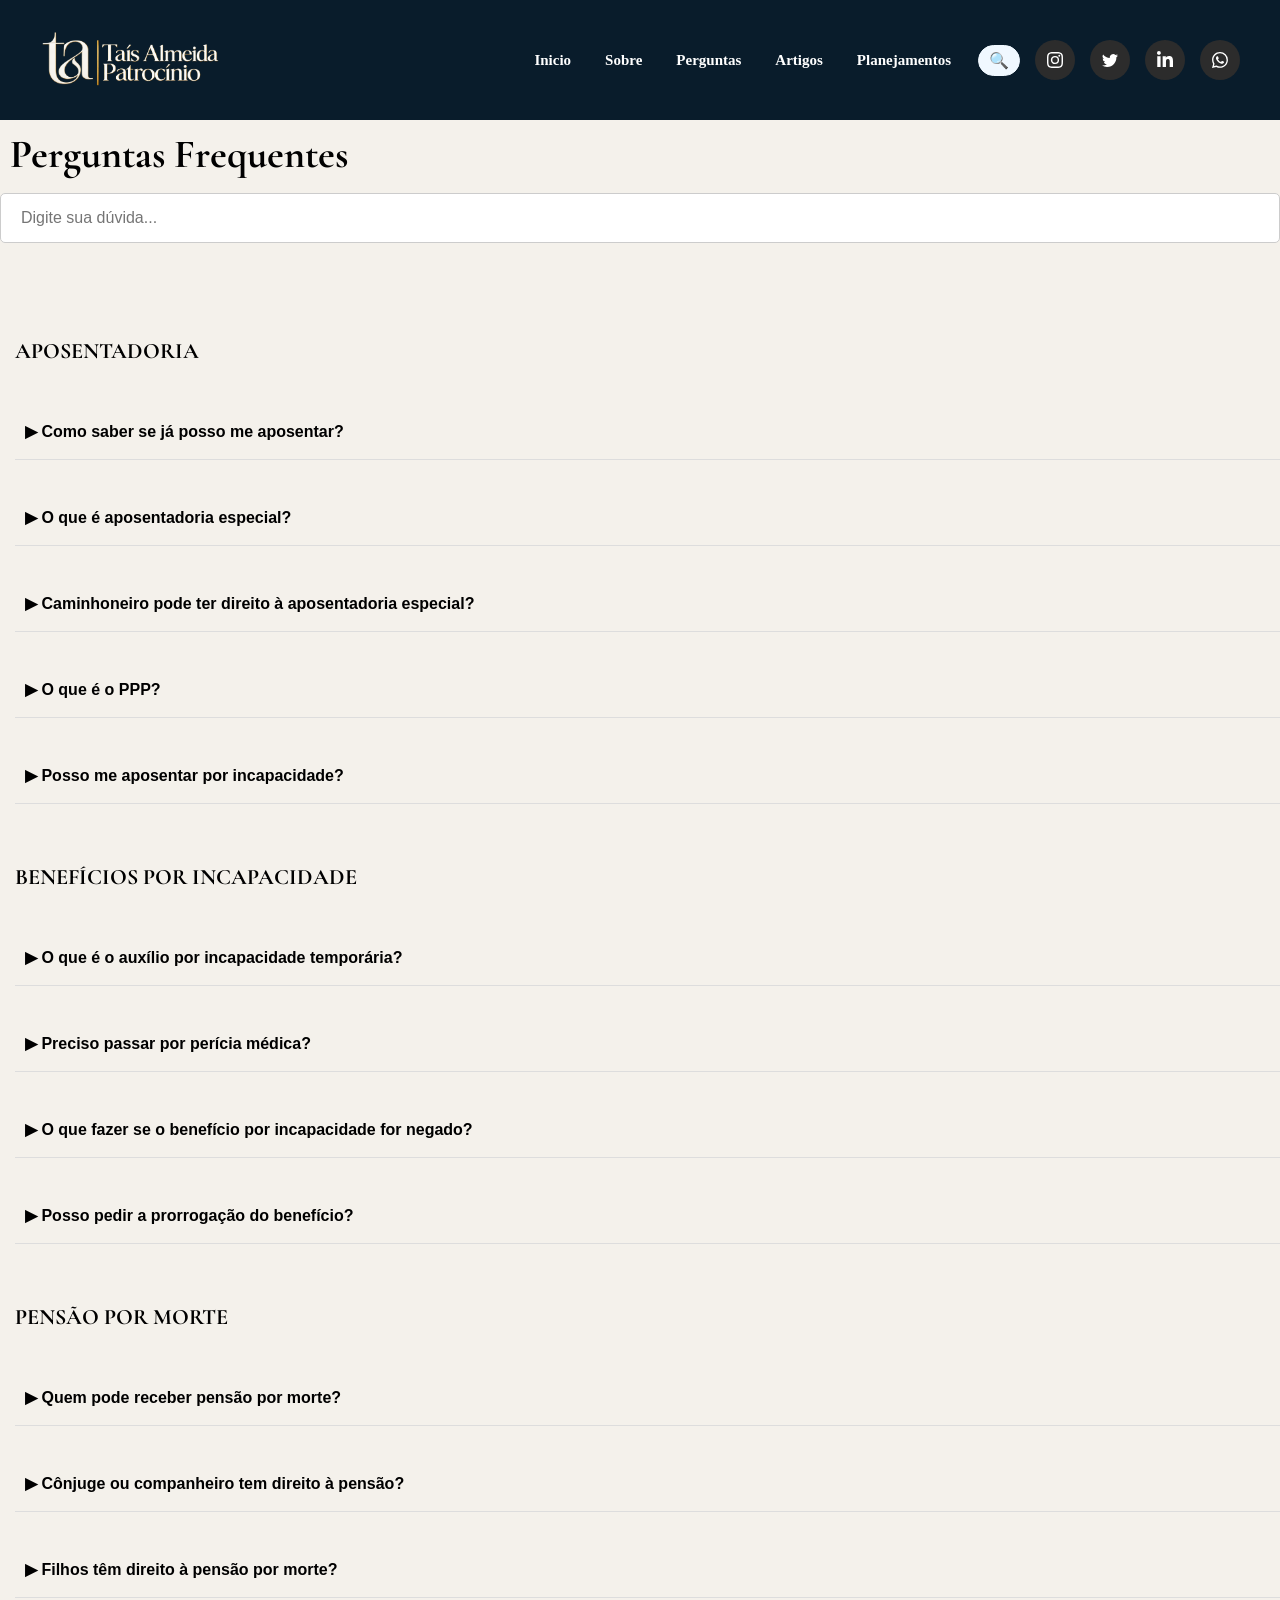
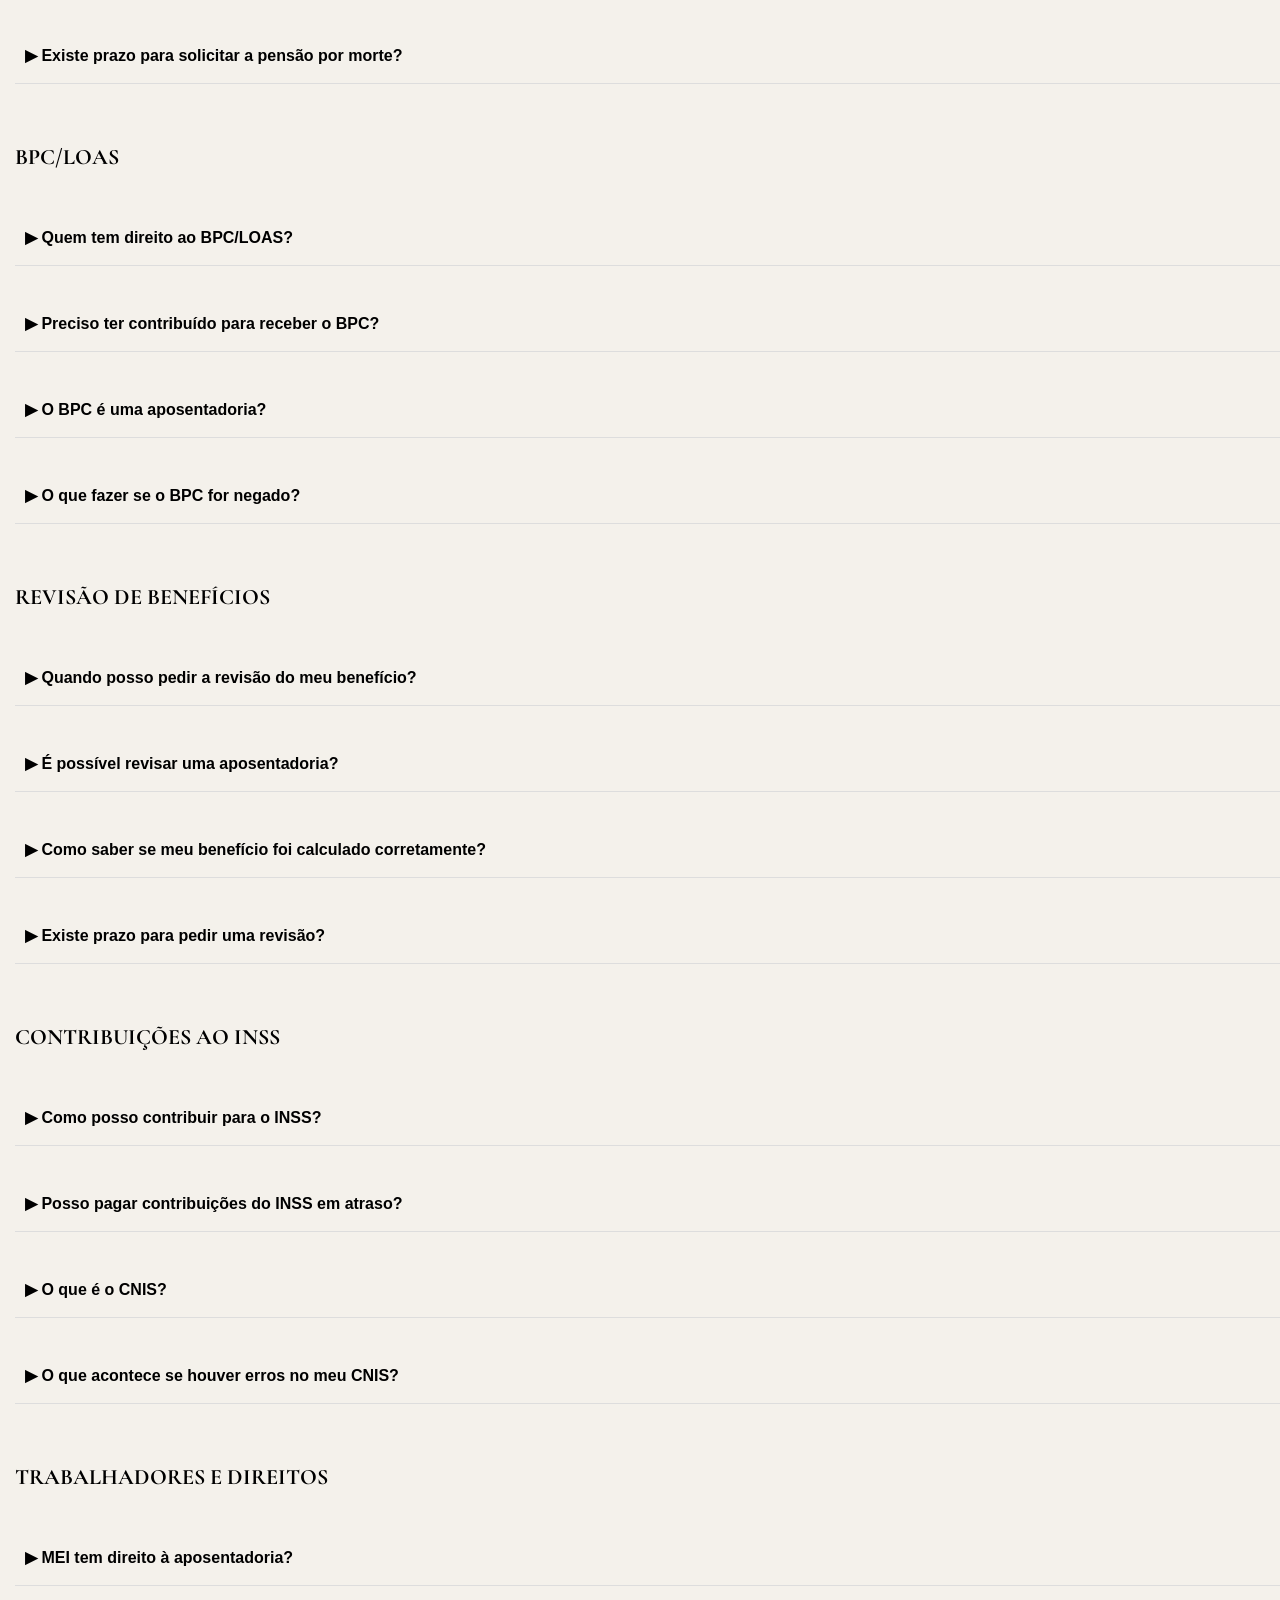
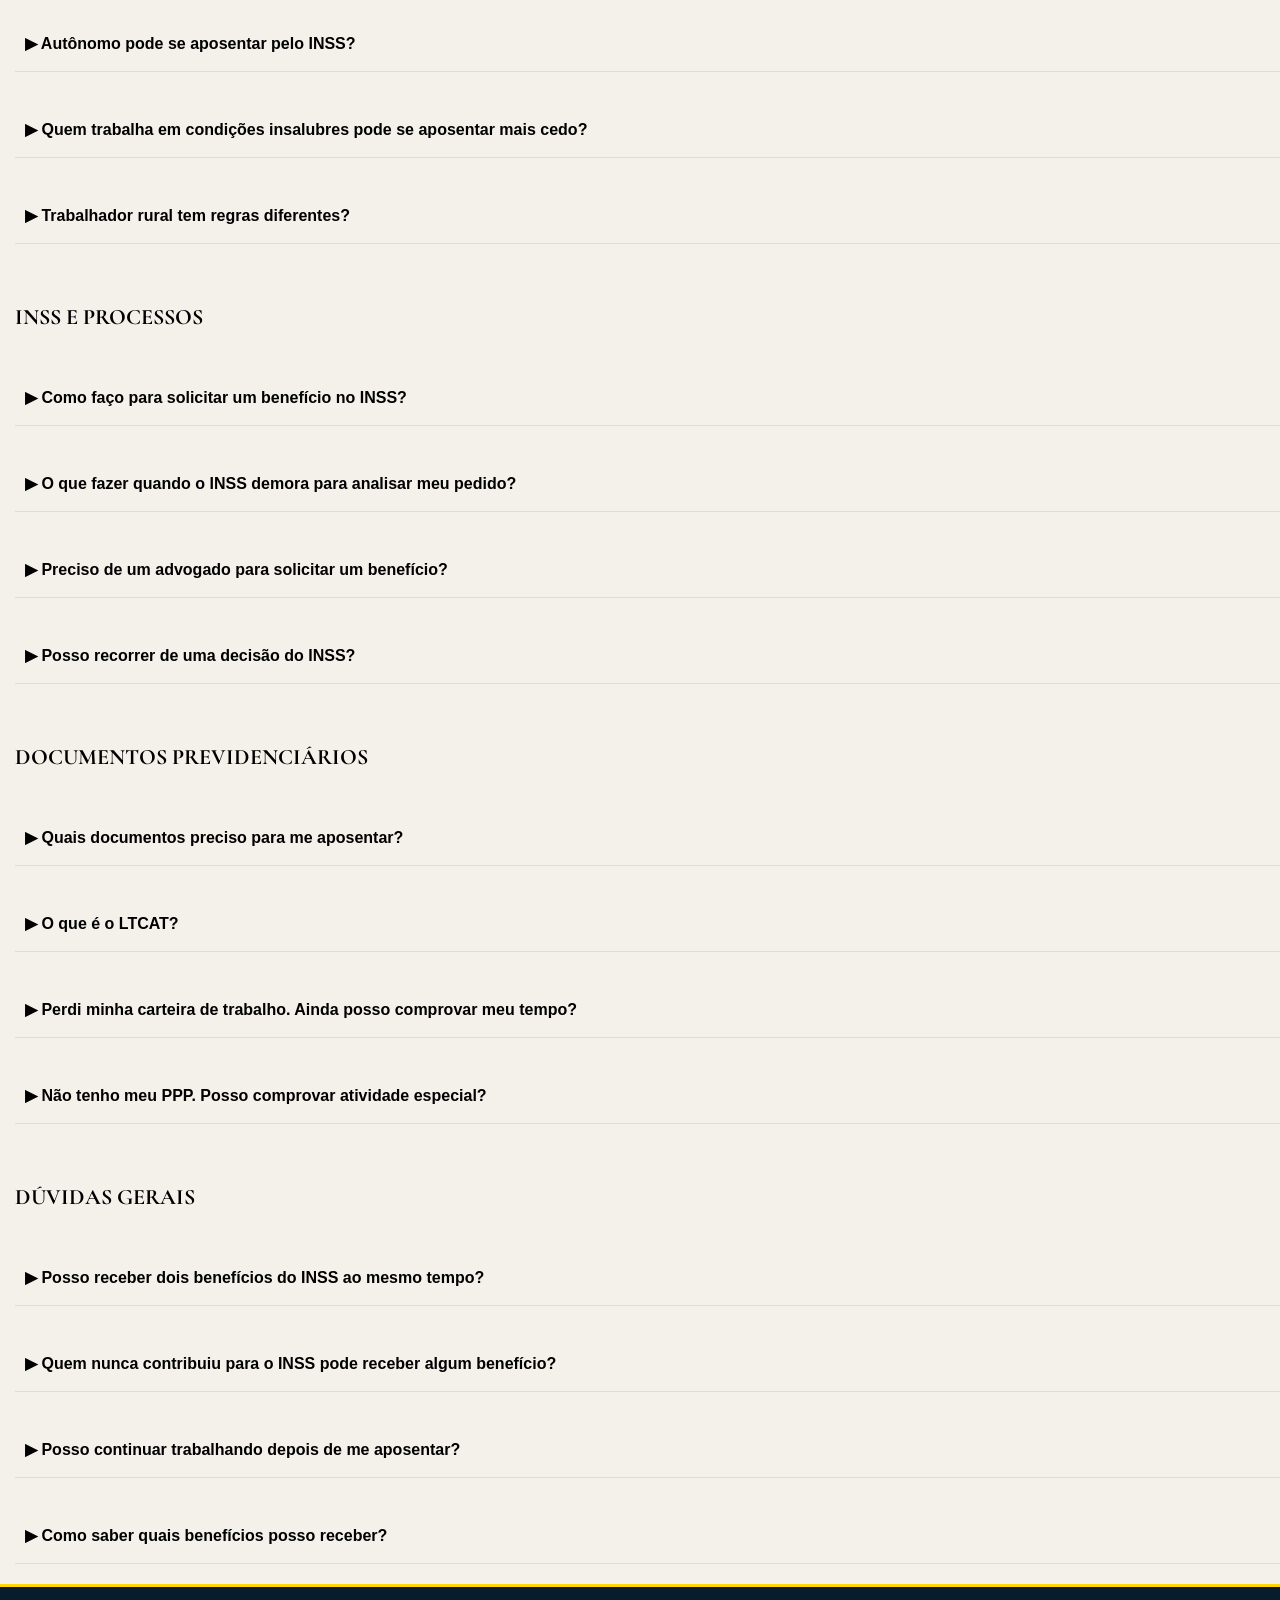
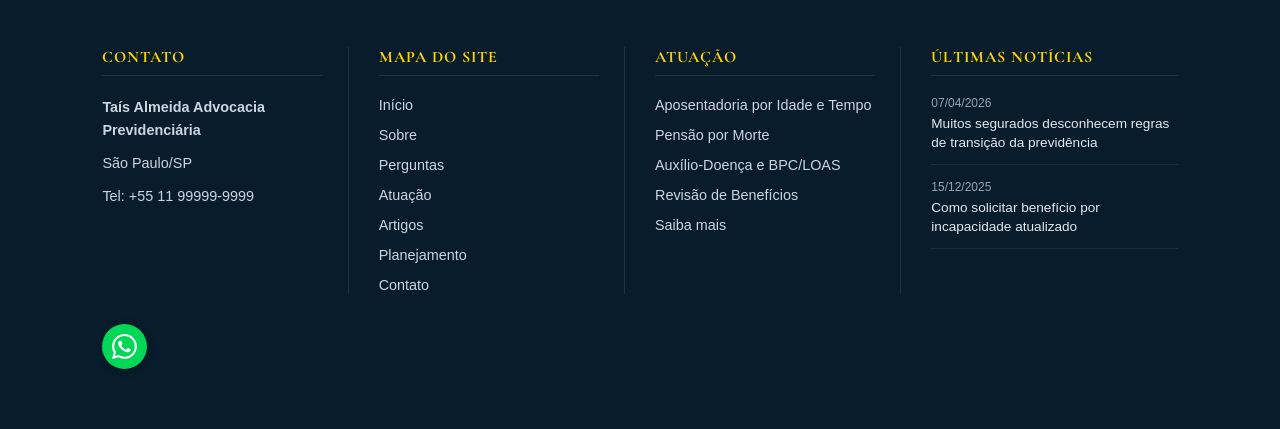
==== commit d035bc2c: "atualização aba perguntas" ====
--- a/Perguntas.html
+++ b/Perguntas.html
@@ -11,6 +11,7 @@
     <link rel="stylesheet" href="PERGUNTASCSS/Perguntas.css">
     <link rel="stylesheet" href="PERGUNTASCSS/perguntastxt.css">
     <link rel="stylesheet" href="PERGUNTASCSS/barradepesquisa.css">
+    <link rel="stylesheet" href="CSS/global.css">
 </head>
 <body>
     <header>
@@ -163,6 +164,7 @@
                     Para sua concessão, é necessário cumprir os requisitos previdenciários e comprovar a incapacidade.
                     </p>
                     </div>
+                </div>
 
                 <div class="topicos">
 
@@ -176,6 +178,7 @@
                     A documentação médica também é importante para demonstrar o diagnóstico, o tratamento e as limitações apresentadas.
                     </p>
                     </div>
+                </div>
 
                 <div class="topicos">
 
@@ -188,6 +191,7 @@
                     É possível analisar o motivo da negativa e verificar se existem medidas cabíveis, como recurso administrativo ou outras providências. 
                     A documentação médica e o histórico previdenciário devem ser avaliados antes de definir a melhor estratégia.
                     </p>
+                    </div>
                 </div>
 
                 <div class="topicos">
@@ -202,6 +206,7 @@
                     prazos estabelecidos pelo INSS. 
                     É importante acompanhar a situação do benefício e manter a documentação médica atualizada.
                     </p>
+                    </div>
                 </div>
 
 
@@ -218,6 +223,7 @@
                     A condição do dependente e a situação previdenciária do 
                     falecido são analisadas para verificar o direito ao benefício.
                     </p>
+                    </div>
                 </div>
 
                 <div class="topicos">
@@ -231,6 +237,7 @@
                     Cônjuge ou companheiro pode ter direito à pensão por morte, desde que atendidos os requisitos legais. A duração do benefício pode variar de acordo com a situação do 
                     dependente e as regras aplicáveis ao caso.
                     </p>
+                    </div>
                 </div>
 
                 <div class="topicos">
@@ -244,6 +251,7 @@
                     Filhos podem ter direito à pensão quando se enquadram nas condições previstas pela legislação previdenciária. A idade, eventual deficiência e outras circunstâncias 
                     podem influenciar a existência e a duração do benefício.
                     </p>
+                    </div>
                 </div>
 
                 <div class="topicos">
@@ -257,6 +265,7 @@
                     O pedido pode ser feito após o falecimento do segurado, mas a data do requerimento pode influenciar o início do pagamento do benefício. Por isso, 
                     é recomendável buscar orientação e reunir a documentação necessária o quanto antes.
                     </p>
+                    </div>
                 </div>
 
 
@@ -272,6 +281,7 @@
                     O BPC pode ser destinado à pessoa com deficiência ou ao idoso com 65 anos ou mais que esteja em situação de vulnerabilidade e cumpra os requisitos legais. 
                     Diferentemente da aposentadoria, não é necessário ter contribuído ao INSS para solicitar o benefício.
                     </p>
+                    </div>
                 </div>
 
                 <div class="topicos">
@@ -285,6 +295,7 @@
                     Não. O BPC é um benefício assistencial e não exige contribuições anteriores ao INSS. Entretanto, é necessário atender aos critérios 
                     relacionados à idade ou deficiência e à situação socioeconômica do beneficiário.
                     </p>
+                    </div>
                 </div>
                 <div class="topicos">
 
@@ -297,6 +308,7 @@
                     Não. O BPC é um benefício assistencial e possui regras diferentes das aposentadorias. Além disso, ele não funciona da mesma forma que uma 
                     aposentadoria em relação a contribuições e outros direitos previdenciários.
                     </p>
+                    </div>
                 </div>
                 <div class="topicos">
 
@@ -309,6 +321,7 @@
                     Primeiramente, é importante verificar o motivo da negativa e analisar se os requisitos foram corretamente avaliados.
                     Dependendo da situação, podem existir medidas administrativas ou judiciais para contestar a decisão.
                     </p>
+                    </div>
                 </div>
 
 
@@ -326,6 +339,7 @@
                     É necessário verificar o processo, o histórico de contribuições e os documentos utilizados pelo INSS para 
                     identificar se existe alguma informação que possa ser corrigida.
                     </p>
+                    </div>
                 </div>
                 <div class="topicos">
 
@@ -338,6 +352,7 @@
                     Em determinadas situações, sim. Podem existir casos em que períodos de contribuição, salários ou outras informações 
                     não foram considerados corretamente. A possibilidade de revisão depende da análise específica do benefício e dos prazos aplicáveis.
                     </p>
+                    </div>
                 </div>
                 <div class="topicos">
 
@@ -350,6 +365,7 @@
                     Uma análise do processo de concessão, do CNIS e do histórico de contribuições pode ajudar a identificar possíveis inconsistências. 
                     A partir dessa documentação, é possível verificar se o cálculo realizado pelo INSS corresponde às informações do segurado.
                     </p>
+                    </div>
                 </div>
                 <div class="topicos">
 
@@ -362,6 +378,7 @@
                     Sim. Existem prazos previstos pela legislação para determinados pedidos de revisão de benefícios. Por isso, 
                     é importante analisar o benefício e sua data de concessão antes de tomar qualquer medida.
                     </p>
+                    </div>
                 </div>
 
 
@@ -378,6 +395,7 @@
                     A forma de contribuição depende da situação profissional do segurado. Empregados, autônomos, contribuintes individuais, 
                     segurados facultativos e MEIs possuem formas e regras específicas de contribuição.
                     </p>
+                    </div>
                 </div>
                 <div class="topicos">
 
@@ -390,6 +408,7 @@
                     Em algumas situações, é possível regularizar contribuições que não foram pagas no período correto. 
                     Entretanto, as regras variam conforme a categoria do segurado e o período que se pretende regularizar, sendo importante verificar cada caso individualmente.
                     </p>
+                    </div>
                 </div>
                 <div class="topicos">
 
@@ -402,6 +421,7 @@
                     O Cadastro Nacional de Informações Sociais (CNIS) reúne informações relacionadas aos vínculos empregatícios, contribuições e outros dados previdenciários do segurado. 
                     Conferir o CNIS é importante para identificar possíveis períodos ou informações que estejam incorretos ou ausentes.
                     </p>
+                    </div>
                 </div>
                 <div class="topicos">
 
@@ -414,6 +434,7 @@
                     Informações incorretas ou períodos que não aparecem no CNIS podem prejudicar a análise de um benefício. Nesses casos, 
                     pode ser necessário apresentar documentos que comprovem os vínculos ou contribuições para solicitar a correção das informações.
                     </p>
+                    </div>
                 </div>
 
 
@@ -430,6 +451,7 @@
                     Sim. O MEI realiza contribuição previdenciária por meio do DAS, mas as características dessa contribuição podem influenciar os benefícios 
                     e a forma de aposentadoria disponíveis. Dependendo do objetivo previdenciário, pode ser necessário avaliar outras formas de contribuição.
                     </p>
+                    </div>
                 </div>
                 <div class="topicos">
 
@@ -442,6 +464,7 @@
                     Sim. O trabalhador autônomo pode contribuir para o INSS como contribuinte individual e, cumpridos os requisitos, ter acesso aos benefícios previdenciários. 
                     A forma e o valor das contribuições devem ser analisados de acordo com sua situação.
                     </p>
+                    </div>
                 </div>
                 <div class="topicos">
 
@@ -454,6 +477,7 @@
                     A exposição a condições prejudiciais à saúde pode permitir o reconhecimento de atividade especial, desde que sejam atendidos os requisitos legais e comprovada a 
                     exposição aos agentes nocivos. A análise dos documentos profissionais é fundamental.
                     </p>
+                    </div>
                 </div>
                 <div class="topicos">
 
@@ -467,6 +491,7 @@
                     atividade rural é um dos pontos importantes 
                     para a análise do benefício.
                     </p>
+                    </div>
                 </div>
 
                 <div class="topicos">
@@ -482,6 +507,7 @@
                     O pedido pode ser realizado pelos canais oficiais do INSS, inclusive pelo aplicativo ou site Meu INSS, dependendo do benefício. Antes de fazer o requerimento, 
                     é importante verificar os requisitos e reunir a documentação necessária.
                     </p>
+                    </div>
                 </div>
                 <div class="topicos">
 
@@ -494,6 +520,7 @@
                     O segurado pode acompanhar o andamento da solicitação pelos canais oficiais e verificar se existe alguma pendência. Quando há demora além dos prazos aplicáveis, 
                     pode ser necessário analisar quais medidas podem ser tomadas.
                     </p>
+                    </div>
                 </div>
                 <div class="topicos">
 
@@ -506,6 +533,7 @@
                     Nem sempre. Muitos benefícios podem ser solicitados diretamente pelo segurado. Entretanto, quando existem situações mais complexas, como negativa, 
                     revisão, períodos não reconhecidos ou divergências no cálculo, uma análise jurídica pode ajudar a identificar os direitos envolvidos.
                     </p>
+                    </div>
                 </div>
                 <div class="topicos">
 
@@ -518,6 +546,7 @@
                     Dependendo da decisão, existem meios administrativos para contestar a negativa. Também pode haver possibilidade de buscar a via judicial, 
                     conforme as circunstâncias do caso.
                     </p>
+                    </div>
                 </div>
 
                 <div class="topicos">
@@ -533,6 +562,7 @@
                     A documentação depende do tipo de aposentadoria e do histórico profissional do segurado. Entre os documentos que podem ser necessários 
                     estão documentos pessoais, CNIS, carteira de trabalho e comprovantes de contribuição ou de atividade profissional.
                     </p>
+                    </div>
                 </div>
                 <div class="topicos">
 
@@ -545,6 +575,7 @@
                     O LTCAT é um documento técnico utilizado para registrar e avaliar as condições ambientais de trabalho, especialmente em relação à 
                     exposição a agentes nocivos. Ele pode auxiliar na comprovação de atividade especial em determinadas situações.
                     </p>
+                    </div>
                 </div>
                 <div class="topicos">
 
@@ -557,6 +588,7 @@
                     A perda da carteira de trabalho não significa necessariamente que o período não possa ser comprovado. 
                     Outros documentos e registros podem ajudar a demonstrar vínculos e períodos de trabalho, dependendo da situação.
                     </p>
+                    </div>
                 </div>
                 <div class="topicos">
 
@@ -569,6 +601,7 @@
                     A ausência do PPP em mãos não significa automaticamente que o período não possa ser analisado. 
                     É possível verificar a existência de outros documentos e meios de obtenção ou comprovação das condições de trabalho, conforme o caso.
                     </p>
+                    </div>
                 </div>
 
                 <div class="topicos">
@@ -584,6 +617,7 @@
                     A possibilidade depende dos benefícios envolvidos e das regras de acumulação previstas na legislação. Algumas combinações são permitidas, 
                     enquanto outras possuem restrições ou regras específicas sobre o valor recebido.
                     </p>
+                    </div>
                 </div>
                 <div class="topicos">
 
@@ -596,6 +630,7 @@
                     Em determinadas situações, sim. O principal exemplo é o BPC/LOAS, que não exige contribuições ao INSS, mas possui 
                     requisitos específicos relacionados à idade ou deficiência e à situação socioeconômica.
                     </p>
+                    </div>
                 </div>
                 <div class="topicos">
 
@@ -609,6 +644,7 @@
                     especialmente relacionadas à aposentadoria por incapacidade e à atividade especial. Por isso, é importante 
                     verificar as regras aplicáveis ao benefício recebido.
                     </p>
+                    </div>
                 </div>
                 <div class="topicos">
 
@@ -622,6 +658,7 @@
                     situação familiar, condições de saúde e outros fatores. Uma análise individual permite identificar quais benefícios 
                     podem ser aplicáveis ao caso.
                     </p>
+                    </div>
                 </div>
 
 
--- a/PERGUNTASCSS/Perguntas.css
+++ b/PERGUNTASCSS/Perguntas.css
@@ -54,3 +54,5 @@
 
 
 
+
+
--- a/CSS/global.css
+++ b/CSS/global.css
@@ -0,0 +1,43 @@
+
+@media (max-width: 992px) 
+{
+  header {
+    height: auto;
+    padding: 20px;
+    flex-direction: column;
+    gap: 15px;
+}
+
+  nav {
+    flex-wrap: wrap;
+    justify-content: center;
+  }
+
+  .card {
+    flex-wrap: wrap;
+    justify-content: center;
+  }
+  
+}
+
+@media (max-width: 768px) {
+  .Navegação {
+    flex-direction: column;
+    gap: 15px;
+  }
+
+  footer {
+    flex-direction: column;
+    align-items: center;
+    text-align: center;
+  }
+
+  .btn-contato {
+    position: relative;
+    display: block;
+    margin: 10px auto;
+    text-align: center;
+    right: 20px;
+    bottom: 40px;
+  }
+}
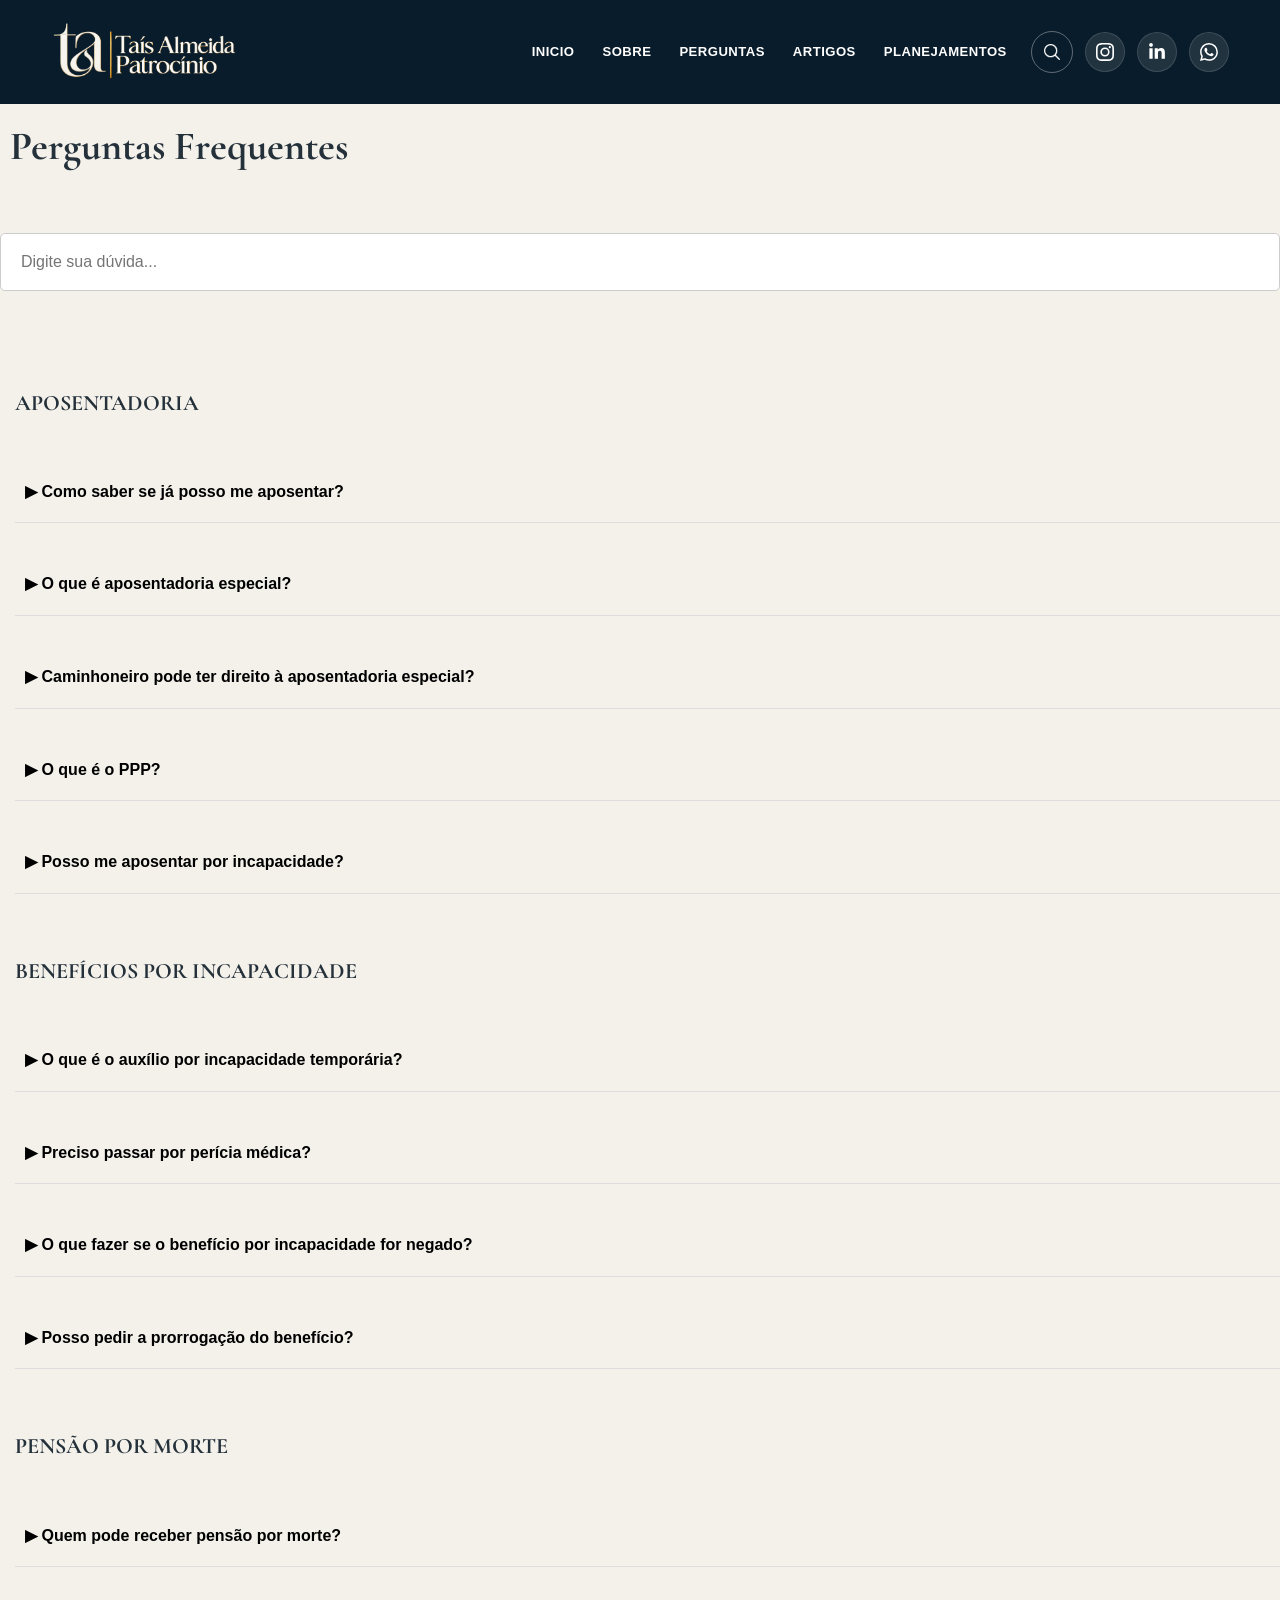
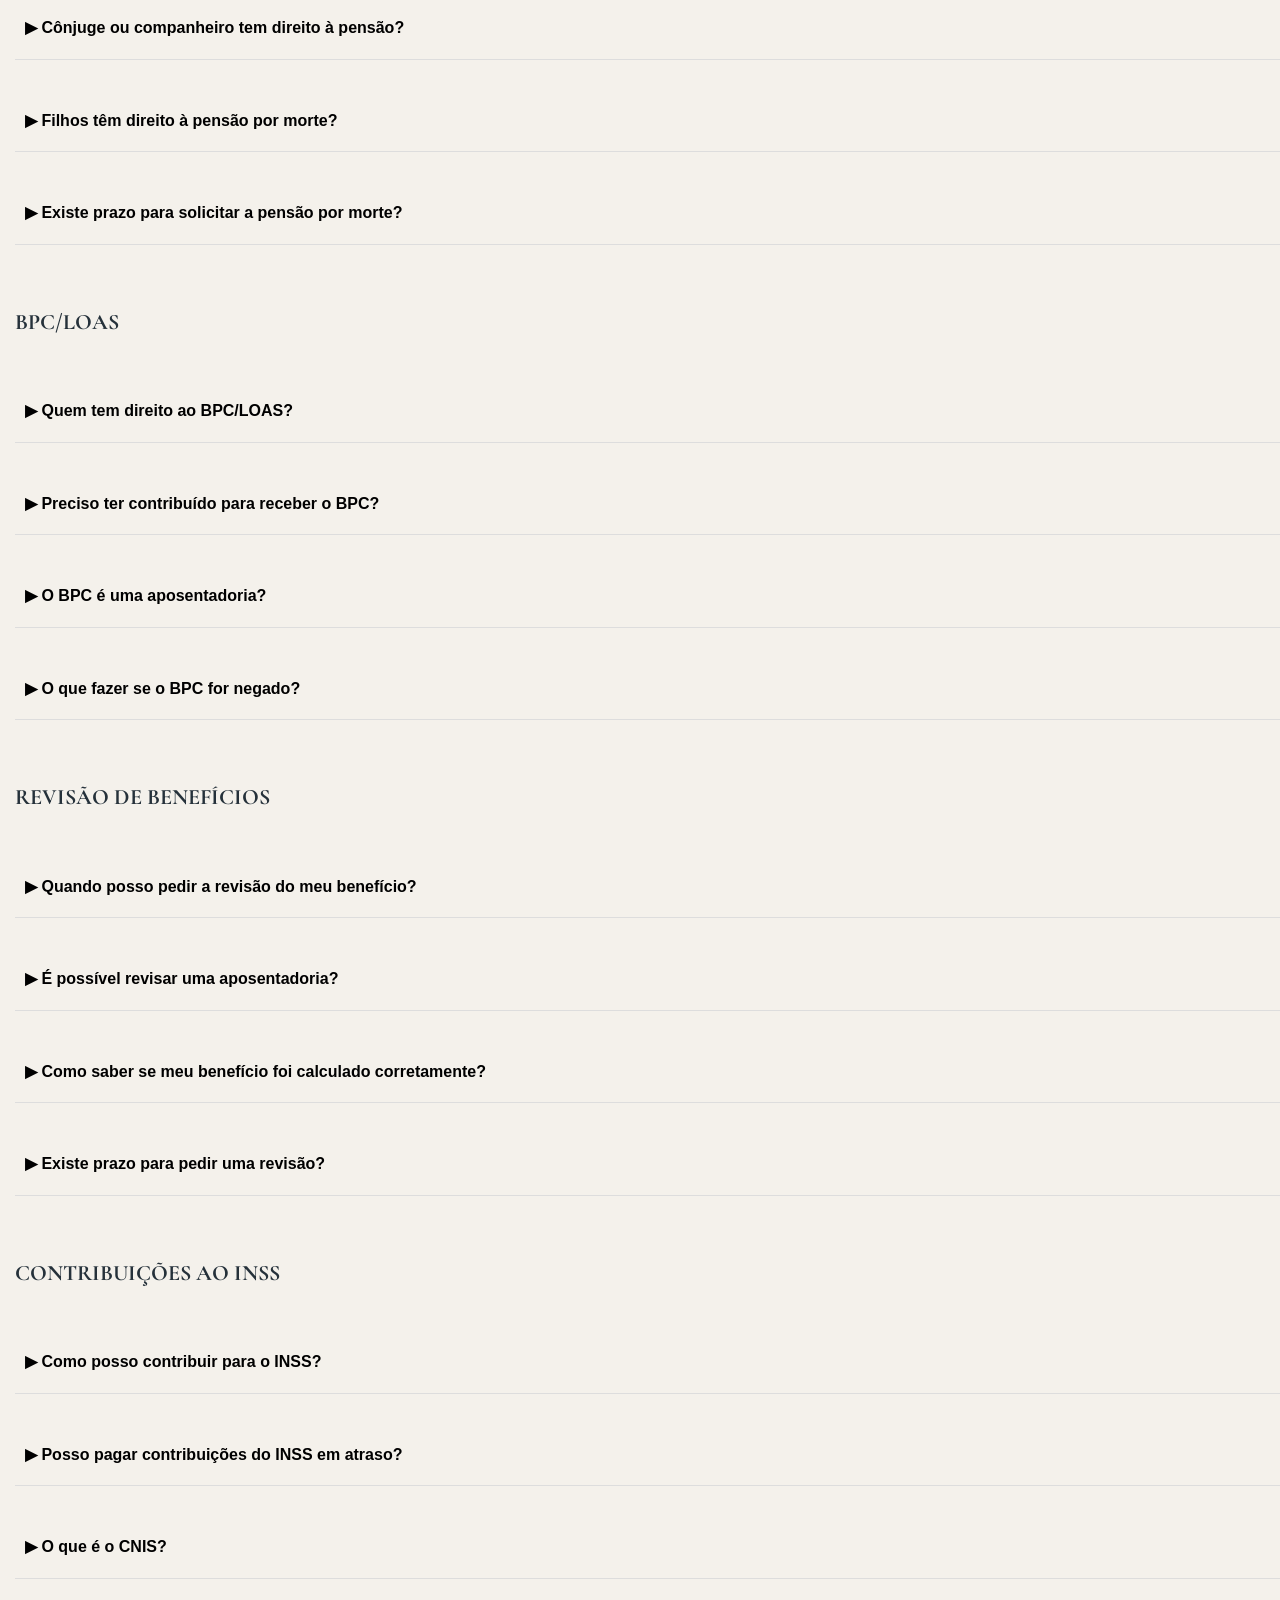
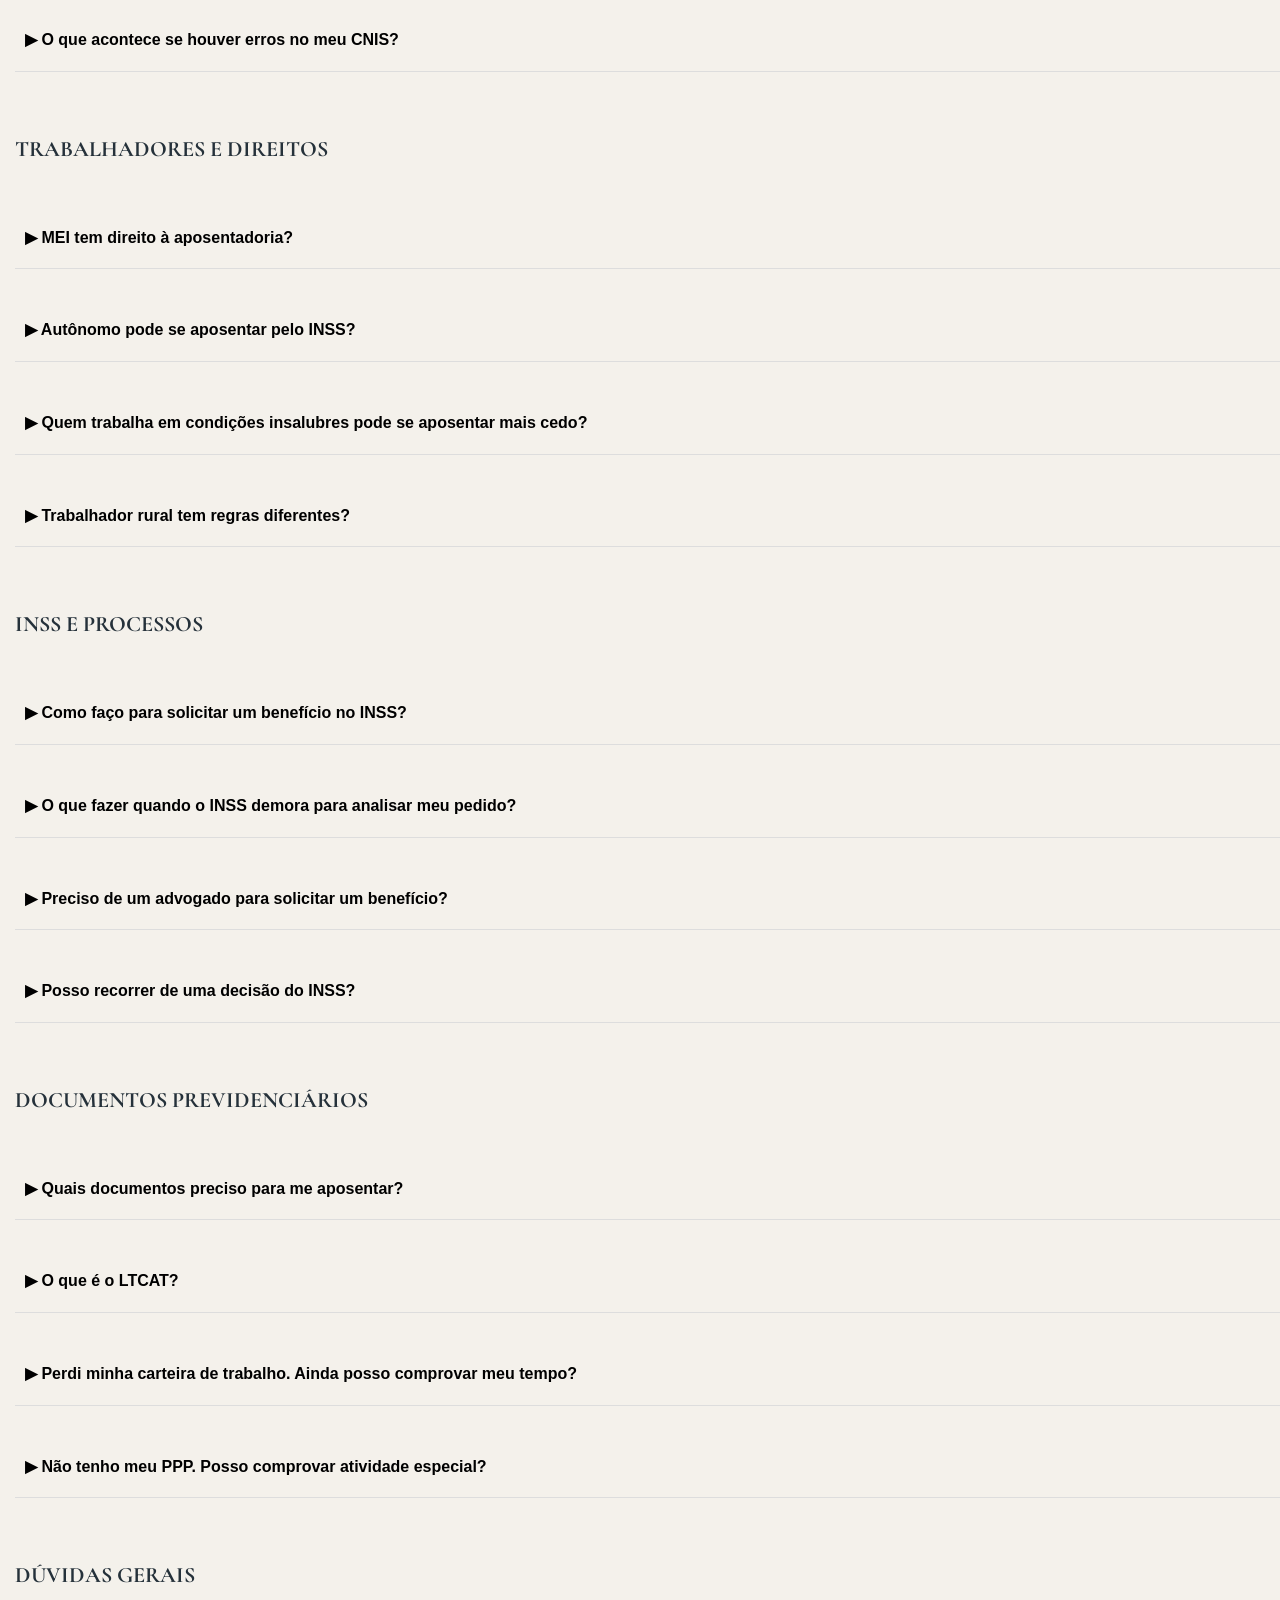
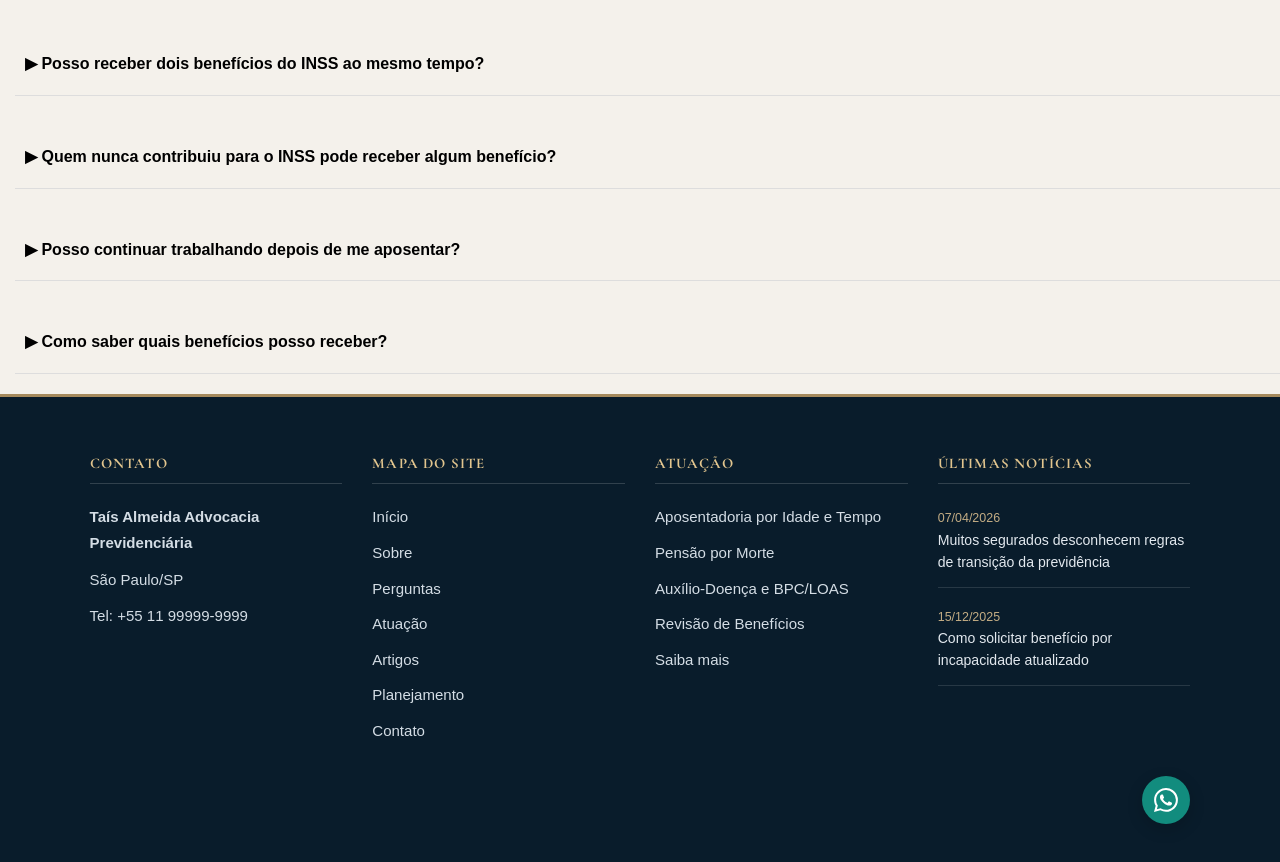
==== commit 1f32ccd5: "ajeitando o carrossel criando uma apresentação da cliente  deixando todo o site responsivo alem diss" ====
--- a/Perguntas.html
+++ b/Perguntas.html
@@ -6,7 +6,6 @@
     <title>Document</title>
     <link rel="stylesheet" href="CSS/header.css">
     <link rel="stylesheet" href="CSS/footer.css">
-    <link rel="stylesheet" href="CSS/nav.css">
     <link rel="stylesheet" href="CSS/style.css">
     <link rel="stylesheet" href="PERGUNTASCSS/Perguntas.css">
     <link rel="stylesheet" href="PERGUNTASCSS/perguntastxt.css">
@@ -14,32 +13,31 @@
     <link rel="stylesheet" href="CSS/global.css">
 </head>
 <body>
-    <header>
+   <header class="Navegação">
         <img class="Logo" src="imagens/logo melhor.png" alt="Logo Taís Almeida Advocacia">
       
         <nav>
             <div class="card">
-                <a href="#inicio">Inicio</a>
-                <a href="#sobre">Sobre</a>
-                <a href="#perguntas">Perguntas</a>
-                <a href="#artigos">Artigos</a>
-                <a href="#planejamentos">Planejamentos</a>
+                <a href="index.html">INICIO</a>
+                <a href="Sobre.html">SOBRE</a>
+                <a href="Perguntas.html">PERGUNTAS</a>
+                <a href="ArtigosHtml/artigos.html">ARTIGOS</a>
+                <a href="PlanejamentosHtml/planejamentos.html">PLANEJAMENTOS</a>
             </div>
 
             <div class="buscar" role="button" aria-label="Buscar"> 
-                🔍     
+                <img src="Imagens/icons8-search-30.png" alt="">
             </div>            
  
-            <a href="#" class="socialContainer containerOne" aria-label="Instagram">
-                <svg class="socialSvg instagramSvg" viewBox="0 0 16 16"> 
-                    <path d="M8 0C5.829 0 5.556.01 4.703.048 3.85.088 3.269.222 2.76.42a3.917 3.917 0 0 0-1.417.923A3.927 3.927 0 0 0 .42 2.76C.222 3.268.087 3.85.048 4.7.01 5.555 0 5.827 0 8.001c0 2.172.01 2.444.048 3.297.04.852.174 1.433.372 1.942.205.526.478.972.923 1.417.444.445.89.719 1.416.923.51.198 1.09.333 1.942.372C5.555 15.99 5.827 16 8 16s2.444-.01 3.298-.048c.851-.04 1.434-.174 1.943-.372a3.916 3.916 0 0 0 1.416-.923c.445-.445.718-.891.923-1.417.197-.509.332-1.09.372-1.942C15.99 10.445 16 10.173 16 8s-.01-2.445-.048-3.299c-.04-.851-.175-1.433-.372-1.941a3.926 3.926 0 0 0-.923-1.417A3.911 3.911 0 0 0 13.24.42c-.51-.198-1.092-.333-1.943-.372C10.443.01 10.172 0 7.998 0h.003zm-.717 1.442h.718c2.136 0 2.389.007 3.232.046.78.035 1.204.166 1.486.275.373.145.64.319.92.599.28.28.453.546.598.92.11.281.24.705.275 1.485.039.843.047 1.096.047 3.231s-.008 2.389-.047 3.232c-.035.78-.166 1.203-.275 1.485a2.47 2.47 0 0 1-.599.919c-.28.28-.546.453-.92.598-.28.11-.704.24-1.485.276-.843.038-1.096.047-3.232.047s-2.39-.009-3.233-.047c-.78-.036-1.203-.166-1.485-.276a2.478 2.478 0 0 1-.92-.598 2.48 2.48 0 0 1-.6-.92c-.109-.281-.24-.705-.275-1.485-.038-.843-.046-1.096-.046-3.233 0-2.136.008-2.388.046-3.231.036-.78.166-1.204.276-1.486.145-.373.319-.64.599-.92.28-.28.546-.453.92-.598.282-.11.705-.24 1.485-.276.738-.034 1.024-.044 2.515-.045v.002zm4.988 1.328a.96.96 0 1 0 0 1.92.96.96 0 0 0 0-1.92zm-4.27 1.122a4.109 4.109 0 1 0 0 8.217 4.109 4.109 0 0 0 0-8.217zm0 1.441a2.667 2.667 0 1 1 0 5.334 2.667 2.667 0 0 1 0-5.334z"></path> 
-                </svg>
-            </a>
-            
-            <a href="#" class="socialContainer containerTwo" aria-label="Twitter">
-                <svg class="socialSvg twitterSvg" viewBox="0 0 16 16"> 
-                    <path d="M5.026 15c6.038 0 9.341-5.003 9.341-9.334 0-.14 0-.282-.006-.422A6.685 6.685 0 0 0 16 3.542a6.658 6.658 0 0 1-1.889.518 3.301 3.301 0 0 0 1.447-1.817 6.533 6.533 0 0 1-2.087.793A3.286 3.286 0 0 0 7.875 6.03a9.325 9.325 0 0 1-6.767-3.429 3.289 3.289 0 0 0 1.018 4.382A3.323 3.323 0 0 1 .64 6.575v.045a3.288 3.288 0 0 0 2.632 3.218 3.203 3.203 0 0 1-.865.115 3.23 3.23 0 0 1-.614-.057 3.283 3.283 0 0 0 3.067 2.277A6.588 6.588 0 0 1 .78 13.58a6.32 6.32 0 0 1-.78-.045A9.344 9.344 0 0 0 5.026 15z"></path> 
-                </svg>              
+            <a href="https://www.instagram.com/USUARIO_DO_INSTAGRAM/"
+            class="socialContainer containerOne"
+            aria-label="Instagram"
+            target="_blank"
+            rel="noopener noreferrer">
+
+            <svg class="socialSvg instagramSvg" viewBox="0 0 16 16">
+            <path d="M8 0C5.829 0 5.556.01 4.703.048 3.85.088 3.269.222 2.76.42a3.917 3.917 0 0 0-1.417.923A3.927 3.927 0 0 0 .42 2.76C.222 3.268.087 3.85.048 4.7.01 5.555 0 5.827 0 8.001c0 2.172.01 2.444.048 3.297.04.852.174 1.433.372 1.942.205.526.478.972.923 1.417.444.445.89.719 1.416.923.51.198 1.09.333 1.942.372C5.555 15.99 5.827 16 8 16s2.444-.01 3.298-.048c.851-.04 1.434-.174 1.943-.372a3.916 3.916 0 0 0 1.416-.923c.445-.445.718-.891.923-1.417.197-.509.332-1.09.372-1.942C15.99 10.445 16 10.173 16 8s-.01-2.445-.048-3.299c-.04-.851-.175-1.433-.372-1.941a3.926 3.926 0 0 0-.923-1.417A3.911 3.911 0 0 0 13.24.42c-.51-.198-1.092-.333-1.943-.372C10.443.01 10.172 0 7.998 0h.003zm-.717 1.442h.718c2.136 0 2.389.007 3.232.046.78.035 1.204.166 1.486.275.373.145.64.319.92.599.28.28.453.546.598.92.11.281.24.705.275 1.485.039.843.047 1.096.047 3.231s-.008 2.389-.047 3.232c-.035.78-.166 1.203-.275 1.485a2.47 2.47 0 0 1-.599.919c-.28.28-.546.453-.92.598-.28.11-.704.24-1.485.276-.843.038-1.096.047-3.232.047s-2.39-.009-3.233-.047c-.78-.036-1.203-.166-1.485-.276a2.478 2.478 0 0 1-.92-.598 2.48 2.48 0 0 1-.6-.92c-.109-.281-.24-.705-.275-1.485-.038-.843-.046-1.096-.046-3.233 0-2.136.008-2.388.046-3.231.036-.78.166-1.204.276-1.486.145-.373.319-.64.599-.92.28-.28.546-.453.92-.598.282-.11.705-.24 1.485-.276.738-.034 1.024-.044 2.515-.045v.002zm4.988 1.328a.96.96 0 1 0 0 1.92.96.96 0 0 0 0-1.92zm-4.27 1.122a4.109 4.109 0 1 0 0 8.217 4.109 4.109 0 0 0 0-8.217zm0 1.441a2.667 2.667 0 1 1 0 5.334 2.667 2.667 0 0 1 0-5.334z"></path>
+            </svg>
             </a>
             
             <a href="#" class="socialContainer containerThree" aria-label="LinkedIn">
@@ -48,17 +46,23 @@
                 </svg>
             </a>
             
-            <a href="#" class="socialContainer containerFour" aria-label="WhatsApp">
-                <svg class="socialSvg whatsappSvg" viewBox="0 0 16 16"> 
-                    <path d="M13.601 2.326A7.854 7.854 0 0 0 7.994 0C3.627 0 .068 3.558.064 7.926c0 1.399.366 2.76 1.057 3.965L0 16l4.204-1.102a7.933 7.933 0 0 0 3.79.965h.004c4.368 0 7.926-3.558 7.93-7.93A7.898 7.898 0 0 0 13.6 2.326zM7.994 14.521a6.573 6.573 0 0 1-3.356-.92l-.24-.144-2.494.654.666-2.433-.156-.251a6.56 6.56 0 0 1-1.007-3.505c0-3.626 2.957-6.584 6.591-6.584a6.56 6.56 0 0 1 4.66 1.931 6.557 6.557 0 0 1 1.928 4.66c-.004 3.639-2.961 6.592-6.592 6.592zm3.615-4.934c-.197-.099-1.17-.578-1.353-.646-.182-.065-.315-.099-.445.099-.133.197-.513.646-.627.775-.114.133-.232.148-.43.05-.197-.1-.836-.308-1.592-.985-.59-.525-.985-1.175-1.103-1.372-.114-.198-.011-.304.088-.403.087-.088.197-.232.296-.346.1-.114.133-.198.198-.33.065-.134.034-.248-.015-.347-.05-.099-.445-1.076-.612-1.47-.16-.389-.323-.335-.445-.34-.114-.007-.247-.007-.38-.007a.729.729 0 0 0-.529.247c-.182.198-.691.677-.691 1.654 0 .977.71 1.916.81 2.049.098.133 1.394 2.132 3.383 2.992.47.205.84.326 1.129.418.475.152.904.129 1.246.08.38-.058 1.171-.48 1.338-.943.164-.464.164-.86.114-.943-.049-.084-.182-.133-.38-.232z"></path> 
-                </svg>
-            </a>
+            
+            <a href="https://wa.me/5511918598711"
+            class="socialContainer containerFour"
+            aria-label="WhatsApp"
+            target="_blank"
+            rel="noopener noreferrer">
+
+            <svg class="socialSvg whatsappSvg" viewBox="0 0 16 16">
+                <path d="M13.601 2.326A7.854 7.854 0 0 0 7.994 0C3.627 0 .068 3.558.064 7.926c0 1.399.366 2.76 1.057 3.965L0 16l4.204-1.102a7.933 7.933 0 0 0 3.79.965h.004c4.368 0 7.926-3.558 7.93-7.93A7.898 7.898 0 0 0 13.6 2.326zM7.994 14.521a6.573 6.573 0 0 1-3.356-.92l-.24-.144-2.494.654.666-2.433-.156-.251a6.56 6.56 0 0 1-1.007-3.505c0-3.626 2.957-6.584 6.591-6.584a6.56 6.56 0 0 1 4.66 1.931 6.557 6.557 0 0 1 1.928 4.66c-.004 3.639-2.961 6.592-6.592 6.592zm3.615-4.934c-.197-.099-1.17-.578-1.353-.646-.182-.065-.315-.099-.445.099-.133.197-.513.646-.627.775-.114.133-.232.148-.43.05-.197-.1-.836-.308-1.592-.985-.59-.525-.985-1.175-1.103-1.372-.114-.198-.011-.304.088-.403.087-.088.197-.232.296-.346.1-.114.133-.198.198-.33.065-.134.034-.248-.015-.347-.05-.099-.445-1.076-.612-1.47-.16-.389-.323-.335-.445-.34-.114-.007-.247-.007-.38-.007a.729.729 0 0 0-.529.247c-.182.198-.691.677-.691 1.654 0 .977.71 1.916.81 2.049.098.133 1.394 2.132 3.383 2.992.47.205.84.326 1.129.418.475.152.904.129 1.246.08.38-.058 1.171-.48 1.338-.943.164-.464.164-.86.114-.943-.049-.084-.182-.133-.38-.232z"></path>
+            </svg>
+
+</a>
         </nav> 
     </header>
     
     
     <section class="conteudo">
-
         
     <section class="perguntas-frequentes">
             
--- a/CSS/header.css
+++ b/CSS/header.css
@@ -1,45 +1,183 @@
-
-@media (max-width: 992px) 
-{
-  header {
-    height: auto;
-    padding: 20px;
-    flex-direction: column;
-    gap: 15px;
-}
-
-  nav {
-    flex-wrap: wrap;
-    justify-content: center;
-  }
-
-  @media (max-width: 768px) {
-  .Navegação {
-    flex-direction: column;
-    gap: 15px;
-  }
-
-  .card {
-    flex-wrap: wrap;
-    justify-content: center;
-  }
-  
-}
-
-
-
-  footer {
-    flex-direction: column;
-    align-items: center;
-    text-align: center;
-  }
-
-  .btn-contato {
-    position: relative;
-    display: block;
-    margin: 10px auto;
-    text-align: center;
-    right: 20px;
-    bottom: 40px;
-  }
-}+
+header.Navegação {
+    position: relative;
+    z-index: 20;
+    display: flex;
+    align-items: center;
+    justify-content: space-between;
+    gap: 28px;
+    width: 100%;
+    min-height: 104px;
+    padding: 18px clamp(20px, 4vw, 56px);
+    background: var(--cor-marinho);
+    color: #ffffff;
+}
+
+header.Navegação .Logo {
+    display: block;
+    flex: 0 0 auto;
+    width: auto;
+    max-width: min(240px, 30vw);
+    height: 62px;
+    object-fit: contain;
+    object-position: left center;
+}
+
+header.Navegação nav {
+    display: flex;
+    align-items: center;
+    justify-content: flex-end;
+    flex-wrap: wrap;
+    gap: 12px;
+    min-width: 0;
+}
+
+header.Navegação .card {
+    display: flex;
+    align-items: center;
+    justify-content: center;
+    flex-wrap: wrap;
+    gap: 4px;
+    width: auto;
+    height: auto;
+    background: transparent;
+}
+
+header.Navegação nav .card a {
+    display: inline-flex;
+    align-items: center;
+    justify-content: center;
+    min-height: 44px;
+    padding: 10px 12px;
+    border-radius: 7px;
+    color: #ffffff;
+    font-family: "DM Sans", Arial, sans-serif;
+    font-size: 0.82rem;
+    font-weight: 700;
+    line-height: 1.25;
+    letter-spacing: 0.035em;
+    text-align: center;
+    text-decoration: none;
+    transition: color 180ms ease, background-color 180ms ease;
+}
+
+header.Navegação nav .card a:hover,
+header.Navegação nav .card a:focus-visible {
+    background: rgb(255 255 255 / 10%);
+    color: #f1d9ad;
+}
+
+header.Navegação .buscar {
+    display: flex;
+    align-items: center;
+    justify-content: center;
+    flex: 0 0 42px;
+    width: 42px;
+    height: 42px;
+    padding: 8px;
+    border: 1px solid rgb(255 255 255 / 35%);
+    border-radius: 50%;
+    background: transparent;
+}
+
+header.Navegação .buscar img {
+    display: block;
+    width: 20px;
+    height: 20px;
+    object-fit: contain;
+    filter: brightness(0) invert(1);
+}
+
+header.Navegação .socialContainer {
+    display: inline-flex;
+    align-items: center;
+    justify-content: center;
+    flex: 0 0 40px;
+    width: 40px;
+    height: 40px;
+    overflow: hidden;
+    border: 1px solid rgb(255 255 255 / 12%);
+    border-radius: 50%;
+    background: rgb(255 255 255 / 10%);
+    text-decoration: none;
+    transition: transform 180ms ease, background-color 180ms ease;
+}
+
+header.Navegação .socialContainer:hover {
+    transform: translateY(-2px);
+}
+
+header.Navegação .containerOne:hover { background: #b92b69; }
+header.Navegação .containerThree:hover { background: #0a66c2; }
+header.Navegação .containerFour:hover { background: #128c7e; }
+
+header.Navegação .socialSvg {
+    display: block;
+    width: 18px;
+    height: 18px;
+}
+
+header.Navegação .socialSvg path {
+    fill: #ffffff;
+}
+
+@media (max-width: 1120px) {
+    header.Navegação {
+        flex-direction: column;
+        justify-content: center;
+        gap: 14px;
+        padding: 20px 24px;
+    }
+
+    header.Navegação .Logo {
+        max-width: 220px;
+        height: 56px;
+        object-position: center;
+    }
+
+    header.Navegação nav {
+        justify-content: center;
+        width: 100%;
+    }
+}
+
+@media (max-width: 700px) {
+    header.Navegação {
+        gap: 12px;
+        padding: 16px 14px;
+    }
+
+    header.Navegação nav {
+        gap: 8px;
+    }
+
+    header.Navegação .card {
+        width: 100%;
+        gap: 3px;
+    }
+
+    header.Navegação nav .card a {
+        min-height: 44px;
+        padding: 10px 9px;
+        font-size: 0.76rem;
+    }
+
+    header.Navegação .buscar {
+        flex-basis: 40px;
+        width: 40px;
+        height: 40px;
+    }
+
+    header.Navegação .socialContainer {
+        flex-basis: 38px;
+        width: 38px;
+        height: 38px;
+    }
+}
+
+@media (max-width: 380px) {
+    header.Navegação nav .card a {
+        padding-inline: 7px;
+        font-size: 0.7rem;
+    }
+}
--- a/CSS/footer.css
+++ b/CSS/footer.css
@@ -1,97 +1,115 @@
-footer {
-    background-color: #091C2B;
-    color: #ffffff;
-    display: grid;
-    grid-template-columns: repeat(4, 1fr);
-    gap: 30px;
-    padding: 60px 8%;
-    border-top: 3px solid #FFD700;
-    position: relative;
-}
-
-.footer-coluna h3 {
-    color: #FFD700;
-    font-size: 1rem;
-    font-weight: 700;
-    text-transform: uppercase;
-    letter-spacing: 1px;
-    margin-bottom: 20px;
-    padding-bottom: 8px;
-    border-bottom: 1px solid rgba(255, 255, 255, 0.1);
-}
-
-.contato-info p {
-    font-size: 0.9rem;
-    color: #cbd5e1;
-    line-height: 1.6;
-    margin-bottom: 10px;
-}
-
-.mapa ul,
-.atuacao ul {
-    list-style: none;
-    display: flex;
-    flex-direction: column;
-    gap: 12px;
-}
-
-.mapa a,
-.atuacao a,
-.atuacao span {
-    text-decoration: none;
-    color: #cbd5e1;
-    font-size: 0.9rem;
-    transition: color 0.3s;
-}
-
-.mapa a:hover,
-.atuacao a:hover {
-    color: #FFD700;
-}
-
-
-.footer-coluna:not(:last-of-type) {
-    border-right: 1px solid rgba(255, 255, 255, 0.1);
-    padding-right: 25px;
-}
-
-.noticias .noticia-item {
-    margin-bottom: 15px;
-    padding-bottom: 12px;
-    border-bottom: 1px solid rgba(255, 255, 255, 0.08);
-}
-
-.noticias .data-noticia {
-    display: block;
-    font-size: 0.75rem;
-    color: #94a3b8;
-    margin-bottom: 4px;
-}
-
-.noticias p {
-    font-size: 0.85rem;
-    color: #e2e8f0;
-    line-height: 1.4;
-}
-
-
-@media (max-width: 992px) {
-    footer {
-        grid-template-columns: repeat(2, 1fr);
-    }
-    .footer-coluna:nth-child(2) {
-        border-right: none;
-    }
-}
-
-@media (max-width: 600px) {
-    footer {
-        grid-template-columns: 1fr;
-    }
-    .footer-coluna:not(:last-of-type) {
-        border-right: none;
-        padding-right: 0;
-        border-bottom: 1px solid rgba(255, 255, 255, 0.1);
-        padding-bottom: 25px;
-    }
-}+/* =========================================================
+   RODAPE
+   ========================================================= */
+footer {
+    display: grid;
+    grid-template-columns: repeat(4, minmax(0, 1fr));
+    align-items: start;
+    gap: 30px;
+    width: 100%;
+    padding: 56px clamp(22px, 7vw, 100px) 38px;
+    border-top: 3px solid var(--cor-dourado);
+    background: var(--cor-marinho);
+    color: #ffffff;
+}
+
+.footer-coluna {
+    min-width: 0;
+}
+
+.footer-coluna h3 {
+    margin: 0 0 20px;
+    padding-bottom: 10px;
+    border-bottom: 1px solid rgb(255 255 255 / 16%);
+    color: #e2c58e;
+    font-size: 0.92rem;
+    font-weight: 700;
+    letter-spacing: 0.08em;
+    line-height: 1.4;
+    text-transform: uppercase;
+}
+
+.contato-info p {
+    margin: 0 0 11px;
+    color: #d4dde5;
+    font-size: 0.94rem;
+    line-height: 1.7;
+}
+
+.mapa ul,
+.atuacao ul {
+    display: flex;
+    flex-direction: column;
+    gap: 10px;
+    margin: 0;
+    padding: 0;
+    list-style: none;
+}
+
+.mapa a,
+.atuacao a,
+.atuacao span {
+    color: #d4dde5;
+    font-size: 0.94rem;
+    line-height: 1.6;
+    text-decoration: none;
+    transition: color 180ms ease;
+}
+
+.mapa a:hover,
+.atuacao a:hover {
+    color: #f1d9ad;
+    text-decoration: underline;
+    text-underline-offset: 4px;
+}
+
+.noticias .noticia-item {
+    margin-bottom: 15px;
+    padding-bottom: 13px;
+    border-bottom: 1px solid rgb(255 255 255 / 12%);
+}
+
+footer .data-noticia {
+    margin-bottom: 4px;
+    color: #c4ad84;
+    font-size: 0.78rem;
+}
+
+.noticias .noticia-item p {
+    margin: 0;
+    color: #e2e8ee;
+    font-size: 0.88rem;
+    line-height: 1.55;
+}
+
+footer .Btn {
+    grid-column: 1 / -1;
+    justify-self: end;
+    margin-top: 2px;
+}
+
+@media (max-width: 980px) {
+    footer {
+        grid-template-columns: repeat(2, minmax(0, 1fr));
+        gap: 30px 24px;
+        padding: 46px 28px 32px;
+    }
+}
+
+@media (max-width: 600px) {
+    footer {
+        grid-template-columns: minmax(0, 1fr);
+        gap: 24px;
+        padding: 42px 22px 28px;
+    }
+
+    .footer-coluna {
+        padding-bottom: 22px;
+        border-bottom: 1px solid rgb(255 255 255 / 12%);
+    }
+
+    footer .Btn {
+        grid-column: auto;
+        justify-self: start;
+    }
+}
--- a/CSS/style.css
+++ b/CSS/style.css
@@ -1,84 +1,173 @@
-* {
-  margin: 0;
-  padding: 0;
-  box-sizing: border-box;
-}
-
-body {
-  font-family: sans-serif;
-  overflow-x: hidden;
-}
-
-main {
-  display: flex;
-  justify-content: center;
-}
-
-
-.Btn {
-  display: flex;
-  align-items: center;
-  justify-content: flex-start;
-  width: 45px;
-  height: 45px;
-  border: none;
-  border-radius: 50%;
-  cursor: pointer;
-  position: relative;
-  overflow: hidden;
-  transition-duration: 0.3s;
-  box-shadow: 2px 2px 10px rgba(0, 0, 0, 0.199);
-  background-color: #00d757;
-}
-
-.sign {
-  width: 100%;
-  transition-duration: 0.3s;
-  display: flex;
-  align-items: center;
-  justify-content: center;
-}
-
-.sign svg {
-  width: 25px;
-}
-
-.sign svg path {
-  fill: white;
-}
-
-.text {
-  position: absolute;
-  right: 0%;
-  width: 0%;
-  opacity: 0;
-  color: white;
-  font-size: 1.2em;
-  font-weight: 600;
-  transition-duration: 0.3s;
-}
-
-.Btn:hover {
-  width: 150px;
-  border-radius: 40px;
-  transition-duration: 0.3s;
-}
-
-.Btn:hover .sign {
-  width: 30%;
-  transition-duration: 0.3s;
-  padding-left: 10px;
-}
-
-.Btn:hover .text {
-  opacity: 1;
-  width: 70%;
-  transition-duration: 0.3s;
-  padding-right: 10px;
-}
-
-.Btn:active {
-  transform: translate(2px, 2px);
-}
-
-
+
+:root {
+    color-scheme: light;
+    --cor-marinho: #091c2b;
+    --cor-marinho-claro: #12334a;
+    --cor-dourado: #a58a5d;
+    --cor-dourado-escuro: #80663f;
+    --cor-fundo: #f7f4ee;
+    --cor-superficie: #ffffff;
+    --cor-superficie-suave: #f2f4f6;
+    --cor-texto: #25313a;
+    --cor-texto-suave: #505c65;
+    --cor-borda: #d9dfe4;
+    --sombra-suave: 0 8px 28px rgb(9 28 43 / 8%);
+    --sombra-card: 0 12px 34px rgb(9 28 43 / 10%);
+    --raio-card: 14px;
+    --largura-conteudo: 1200px;
+    --espaco-secao: clamp(48px, 7vw, 88px);
+}
+
+*,
+*::before,
+*::after {
+    box-sizing: border-box;
+}
+
+html {
+    scroll-behavior: smooth;
+    scroll-padding-top: 24px;
+}
+
+body {
+    min-width: 320px;
+    margin: 0;
+    color: var(--cor-texto);
+    background: var(--cor-superficie);
+    font-family: "DM Sans", Arial, sans-serif;
+    font-size: 16px;
+    line-height: 1.6;
+    overflow-wrap: break-word;
+}
+
+img,
+svg {
+    max-width: 100%;
+}
+
+img {
+    height: auto;
+}
+
+a {
+    color: inherit;
+}
+
+button,
+input,
+textarea,
+select {
+    font: inherit;
+}
+
+button,
+a {
+    -webkit-tap-highlight-color: transparent;
+}
+
+button {
+    cursor: pointer;
+}
+
+main {
+    display: block;
+    width: 100%;
+}
+
+section[id] {
+    scroll-margin-top: 24px;
+}
+
+:focus-visible {
+    outline: 3px solid #b18b4f;
+    outline-offset: 4px;
+}
+
+::selection {
+    color: #ffffff;
+    background: var(--cor-marinho-claro);
+}
+
+
+.Btn {
+    display: inline-flex;
+    align-items: center;
+    justify-content: flex-start;
+    position: relative;
+    flex: 0 0 auto;
+    width: 48px;
+    min-width: 48px;
+    height: 48px;
+    padding: 0;
+    overflow: hidden;
+    border: 0;
+    border-radius: 999px;
+    background: #128c7e;
+    color: #ffffff;
+    text-decoration: none;
+    box-shadow: 0 5px 16px rgb(0 0 0 / 18%);
+    transition: width 220ms ease, background-color 220ms ease, transform 220ms ease;
+}
+
+.Btn .sign {
+    display: flex;
+    flex: 0 0 48px;
+    align-items: center;
+    justify-content: center;
+    width: 48px;
+    height: 48px;
+}
+
+.Btn .sign svg {
+    width: 24px;
+    height: 24px;
+}
+
+.Btn .sign svg path {
+    fill: #ffffff;
+}
+
+.Btn .text {
+    position: static;
+    width: auto;
+    padding-right: 16px;
+    color: #ffffff;
+    font-size: 0.95rem;
+    font-weight: 700;
+    white-space: nowrap;
+}
+
+.Btn:hover {
+    width: 150px;
+    background: #0d7468;
+    transform: translateY(-2px);
+}
+
+.Btn:active {
+    transform: translateY(0);
+}
+
+@media (max-width: 600px) {
+    body {
+        font-size: 16px;
+    }
+
+    .Btn {
+        width: 48px;
+    }
+}
+
+@media (prefers-reduced-motion: reduce) {
+    html {
+        scroll-behavior: auto;
+    }
+
+    *,
+    *::before,
+    *::after {
+        scroll-behavior: auto !important;
+        animation-duration: 0.01ms !important;
+        animation-iteration-count: 1 !important;
+        transition-duration: 0.01ms !important;
+    }
+}
--- a/PERGUNTASCSS/Perguntas.css
+++ b/PERGUNTASCSS/Perguntas.css
@@ -1,14 +1,17 @@
-.conteudo{
-    
+.conteudo {
+    margin-top: 0;
+    padding-top: 0;
 }
 
+    
 input{
     
 }
 
 .perguntas-frequentes{
     background-color: #F4F1EB;
-    
+    margin-top: 0;
+    padding-top: 0;
 }
 
 .perguntas{
--- a/PERGUNTASCSS/perguntastxt.css
+++ b/PERGUNTASCSS/perguntastxt.css
@@ -10,6 +10,7 @@
     font-size: 40px;
     padding-top: 10px;
     padding-left: 10px;
+    margin-top: 0;
 }
 
 .perguntas-frequentes p{
--- a/CSS/global.css
+++ b/CSS/global.css
@@ -1,43 +1,18 @@
-
-@media (max-width: 992px) 
-{
-  header {
-    height: auto;
-    padding: 20px;
-    flex-direction: column;
-    gap: 15px;
-}
-
-  nav {
-    flex-wrap: wrap;
-    justify-content: center;
-  }
-
-  .card {
-    flex-wrap: wrap;
-    justify-content: center;
-  }
-  
-}
-
-@media (max-width: 768px) {
-  .Navegação {
-    flex-direction: column;
-    gap: 15px;
-  }
-
-  footer {
-    flex-direction: column;
-    align-items: center;
-    text-align: center;
-  }
-
-  .btn-contato {
-    position: relative;
-    display: block;
-    margin: 10px auto;
-    text-align: center;
-    right: 20px;
-    bottom: 40px;
-  }
-}+
+[hidden] {
+    display: none !important;
+}
+
+input,
+textarea,
+select {
+    max-width: 100%;
+}
+
+a,
+button,
+input,
+textarea,
+select {
+    touch-action: manipulation;
+}
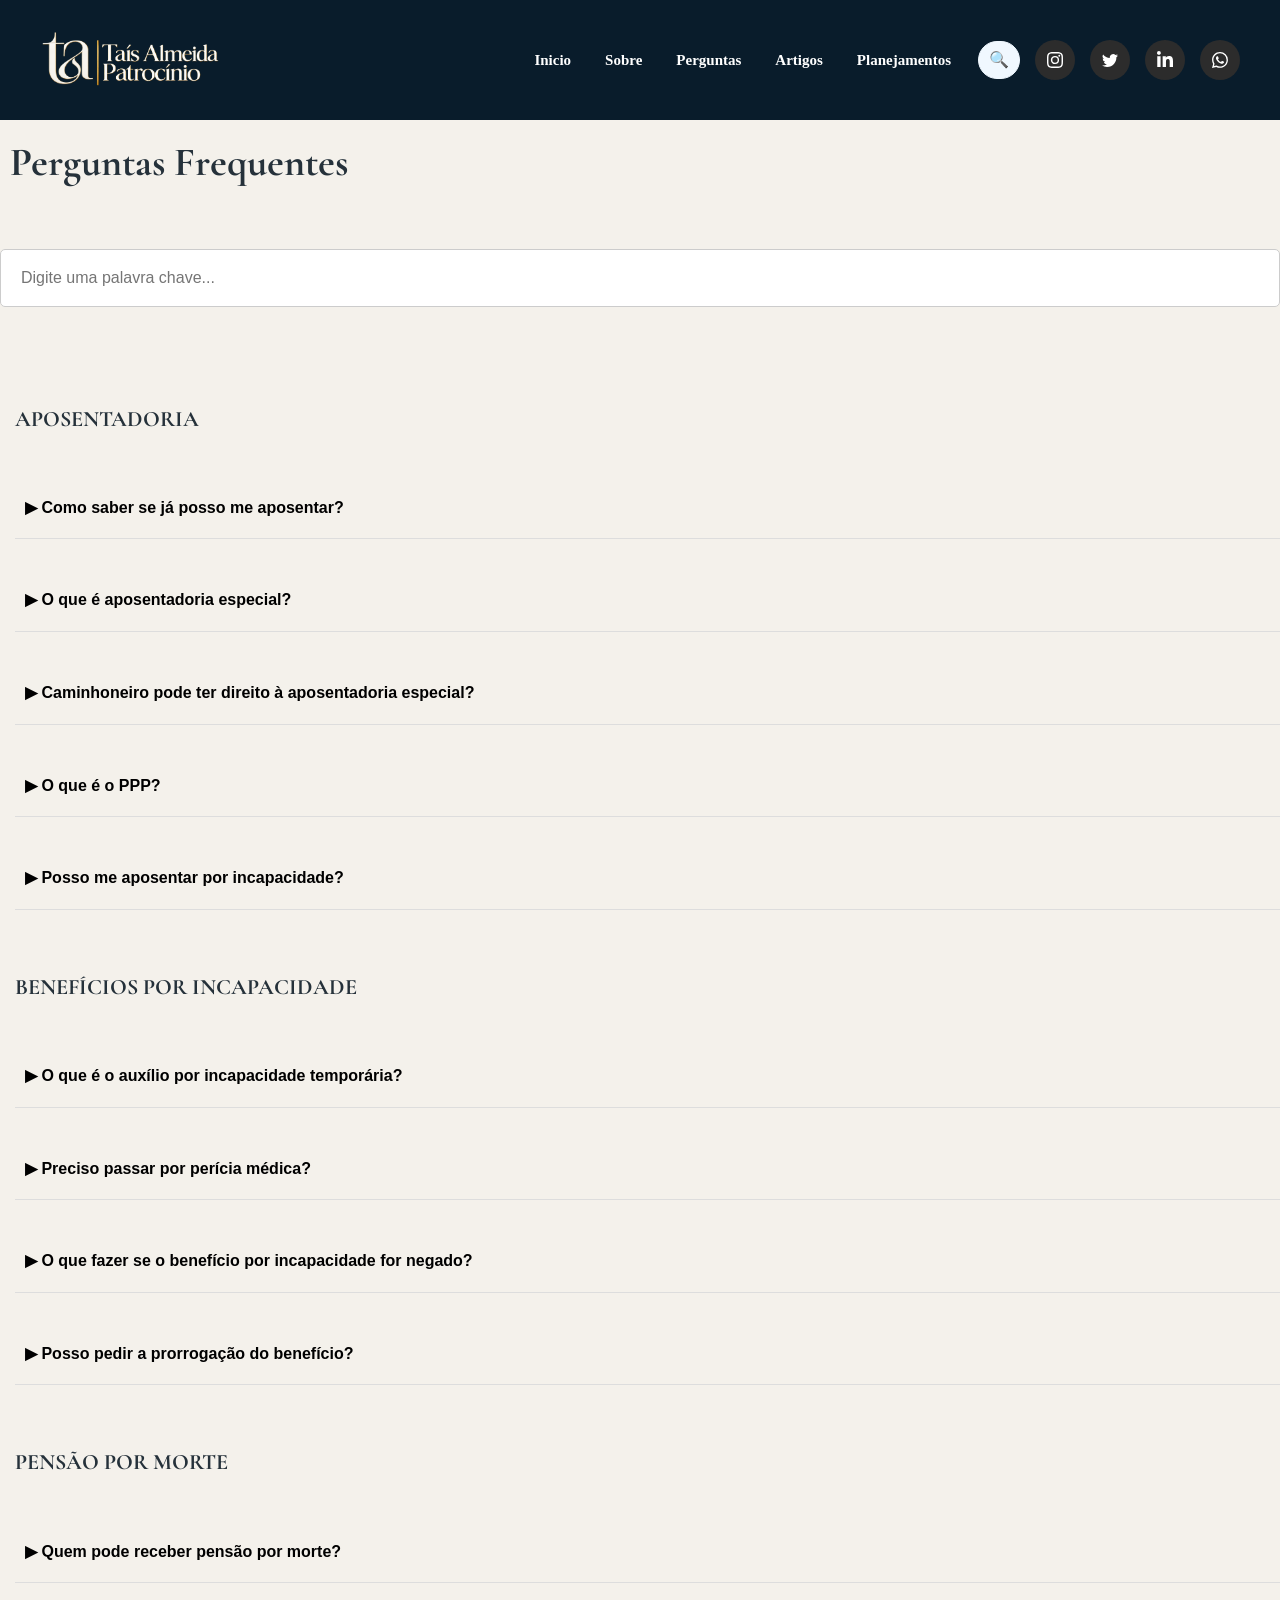
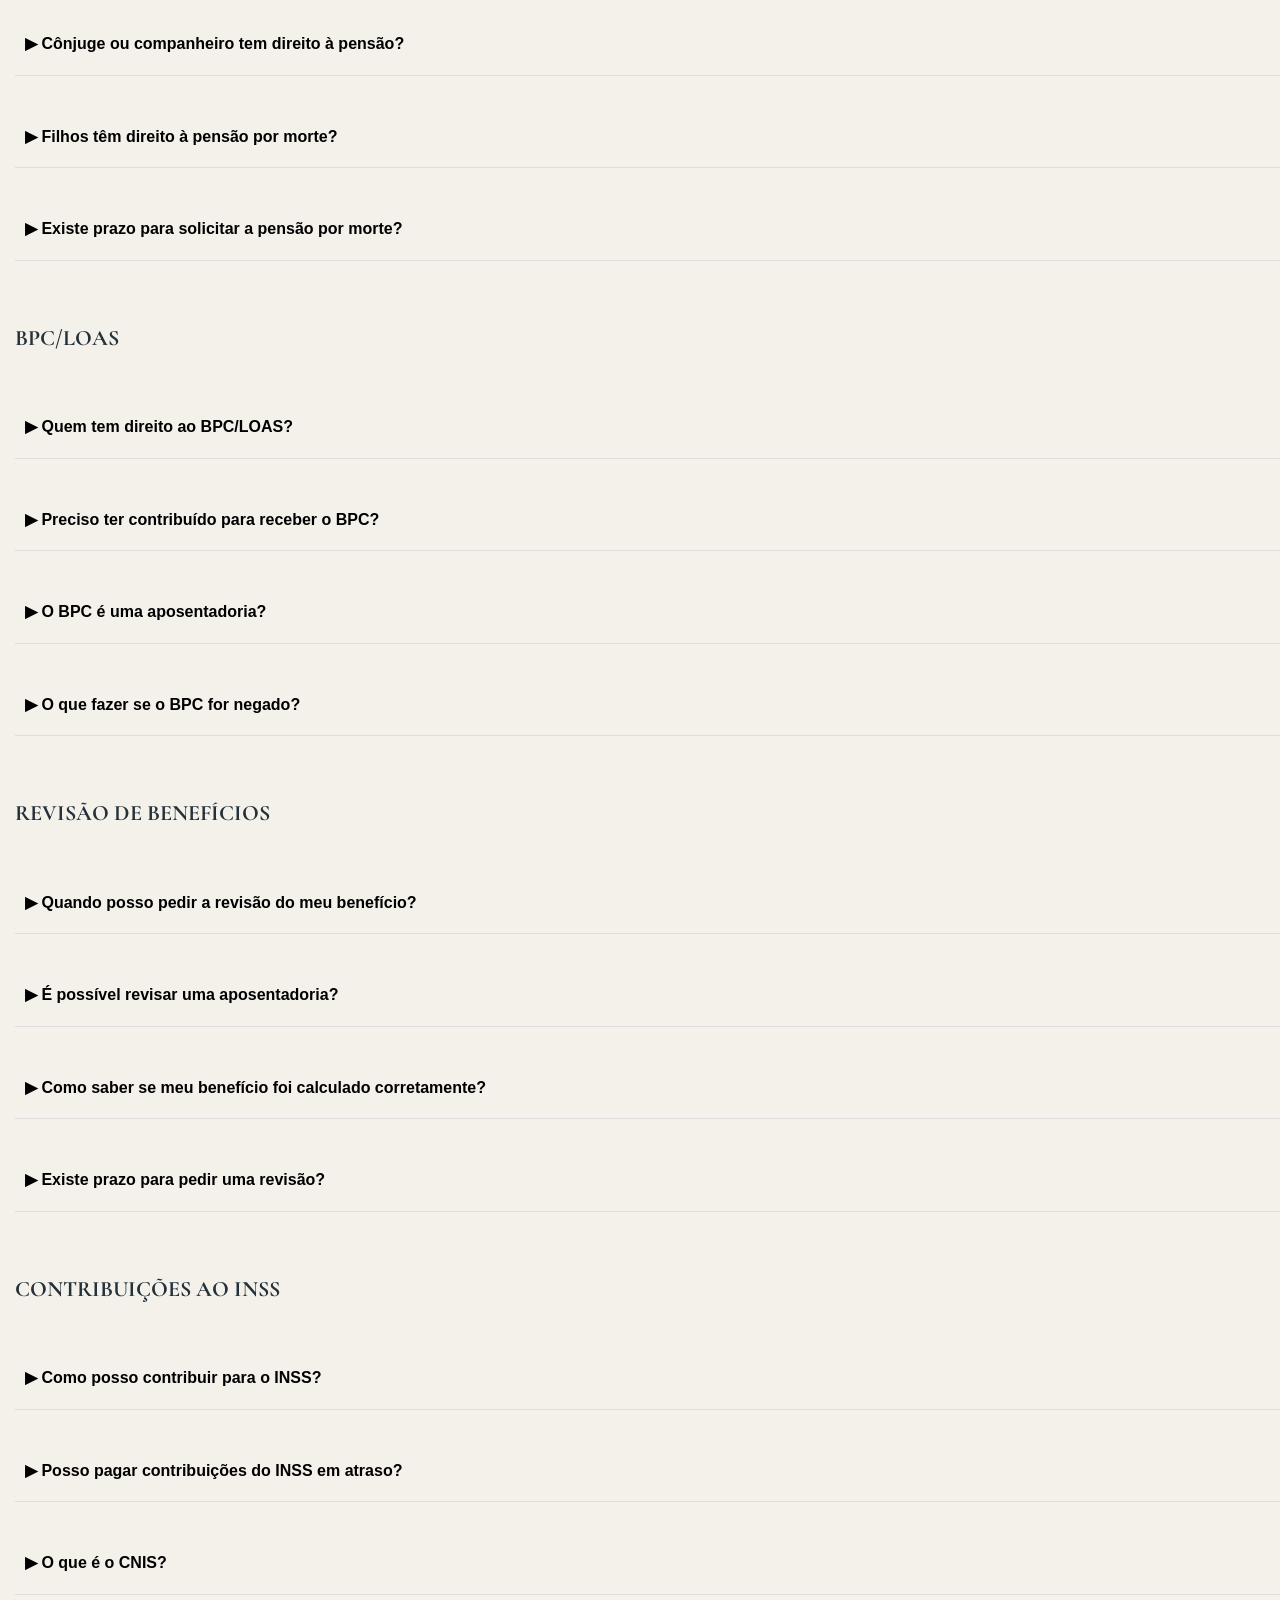
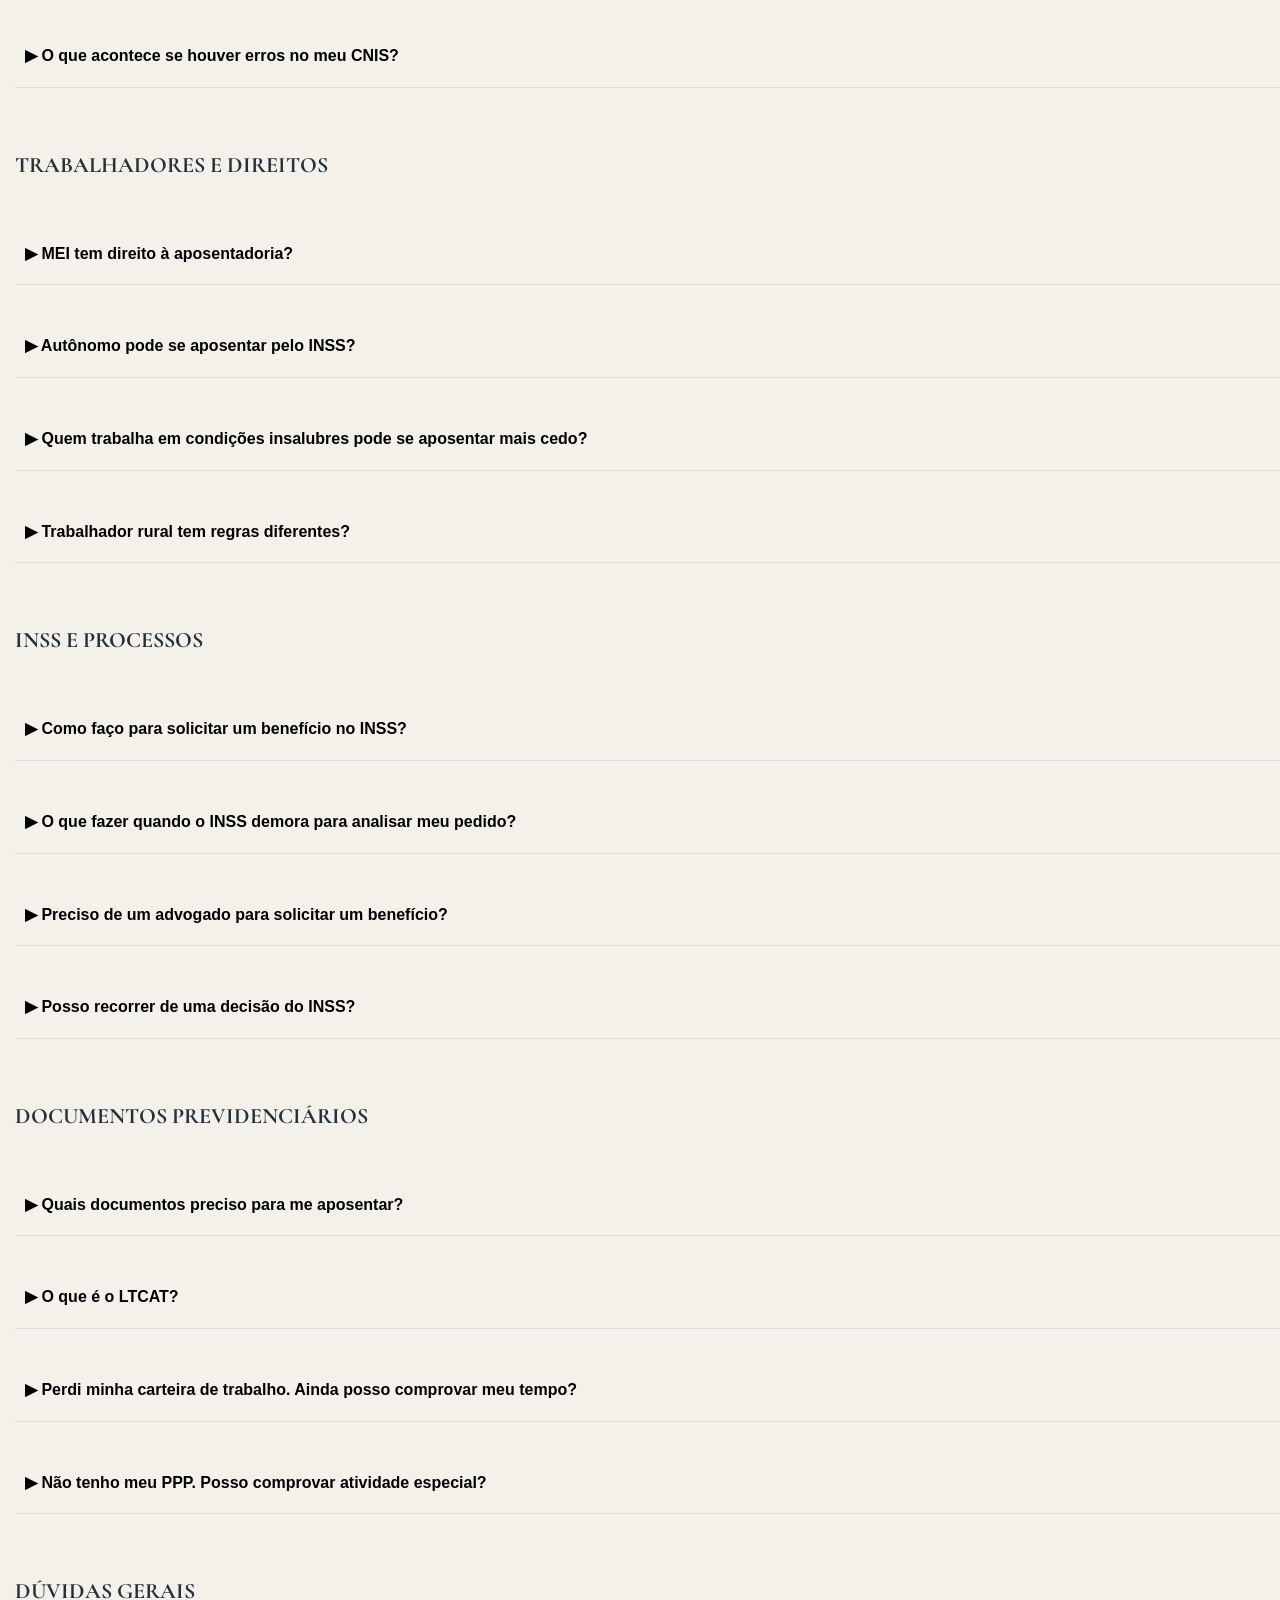
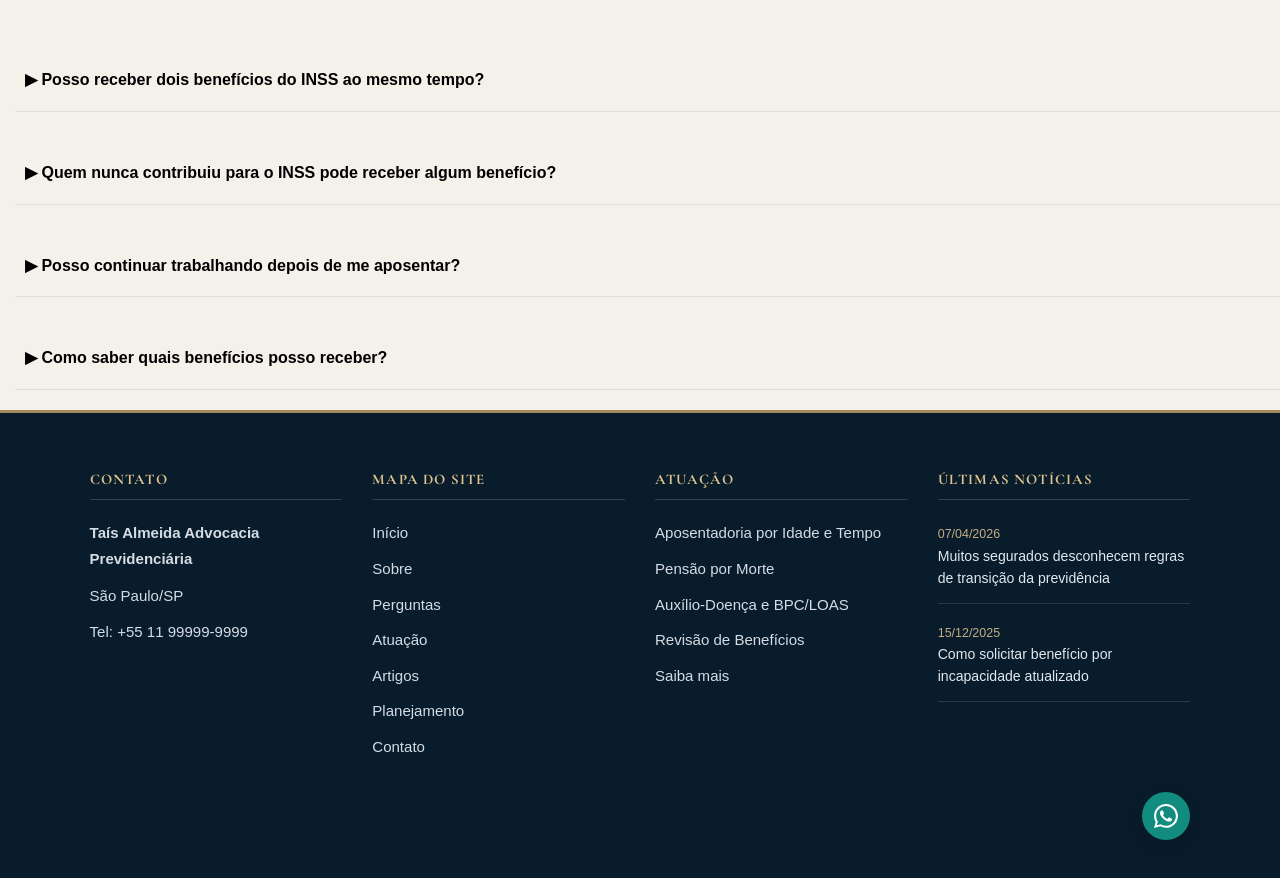
==== commit 5e2048ec: "atualização aba perguntas" ====
--- a/Perguntas.html
+++ b/Perguntas.html
@@ -6,6 +6,7 @@
     <title>Document</title>
     <link rel="stylesheet" href="CSS/header.css">
     <link rel="stylesheet" href="CSS/footer.css">
+    <link rel="stylesheet" href="CSS/nav.css">
     <link rel="stylesheet" href="CSS/style.css">
     <link rel="stylesheet" href="PERGUNTASCSS/Perguntas.css">
     <link rel="stylesheet" href="PERGUNTASCSS/perguntastxt.css">
@@ -13,31 +14,32 @@
     <link rel="stylesheet" href="CSS/global.css">
 </head>
 <body>
-   <header class="Navegação">
+    <header>
         <img class="Logo" src="imagens/logo melhor.png" alt="Logo Taís Almeida Advocacia">
       
         <nav>
             <div class="card">
-                <a href="index.html">INICIO</a>
-                <a href="Sobre.html">SOBRE</a>
-                <a href="Perguntas.html">PERGUNTAS</a>
-                <a href="ArtigosHtml/artigos.html">ARTIGOS</a>
-                <a href="PlanejamentosHtml/planejamentos.html">PLANEJAMENTOS</a>
+                <a href="#inicio">Inicio</a>
+                <a href="#sobre">Sobre</a>
+                <a href="#perguntas">Perguntas</a>
+                <a href="#artigos">Artigos</a>
+                <a href="#planejamentos">Planejamentos</a>
             </div>
 
             <div class="buscar" role="button" aria-label="Buscar"> 
-                <img src="Imagens/icons8-search-30.png" alt="">
+                🔍     
             </div>            
  
-            <a href="https://www.instagram.com/USUARIO_DO_INSTAGRAM/"
-            class="socialContainer containerOne"
-            aria-label="Instagram"
-            target="_blank"
-            rel="noopener noreferrer">
-
-            <svg class="socialSvg instagramSvg" viewBox="0 0 16 16">
-            <path d="M8 0C5.829 0 5.556.01 4.703.048 3.85.088 3.269.222 2.76.42a3.917 3.917 0 0 0-1.417.923A3.927 3.927 0 0 0 .42 2.76C.222 3.268.087 3.85.048 4.7.01 5.555 0 5.827 0 8.001c0 2.172.01 2.444.048 3.297.04.852.174 1.433.372 1.942.205.526.478.972.923 1.417.444.445.89.719 1.416.923.51.198 1.09.333 1.942.372C5.555 15.99 5.827 16 8 16s2.444-.01 3.298-.048c.851-.04 1.434-.174 1.943-.372a3.916 3.916 0 0 0 1.416-.923c.445-.445.718-.891.923-1.417.197-.509.332-1.09.372-1.942C15.99 10.445 16 10.173 16 8s-.01-2.445-.048-3.299c-.04-.851-.175-1.433-.372-1.941a3.926 3.926 0 0 0-.923-1.417A3.911 3.911 0 0 0 13.24.42c-.51-.198-1.092-.333-1.943-.372C10.443.01 10.172 0 7.998 0h.003zm-.717 1.442h.718c2.136 0 2.389.007 3.232.046.78.035 1.204.166 1.486.275.373.145.64.319.92.599.28.28.453.546.598.92.11.281.24.705.275 1.485.039.843.047 1.096.047 3.231s-.008 2.389-.047 3.232c-.035.78-.166 1.203-.275 1.485a2.47 2.47 0 0 1-.599.919c-.28.28-.546.453-.92.598-.28.11-.704.24-1.485.276-.843.038-1.096.047-3.232.047s-2.39-.009-3.233-.047c-.78-.036-1.203-.166-1.485-.276a2.478 2.478 0 0 1-.92-.598 2.48 2.48 0 0 1-.6-.92c-.109-.281-.24-.705-.275-1.485-.038-.843-.046-1.096-.046-3.233 0-2.136.008-2.388.046-3.231.036-.78.166-1.204.276-1.486.145-.373.319-.64.599-.92.28-.28.546-.453.92-.598.282-.11.705-.24 1.485-.276.738-.034 1.024-.044 2.515-.045v.002zm4.988 1.328a.96.96 0 1 0 0 1.92.96.96 0 0 0 0-1.92zm-4.27 1.122a4.109 4.109 0 1 0 0 8.217 4.109 4.109 0 0 0 0-8.217zm0 1.441a2.667 2.667 0 1 1 0 5.334 2.667 2.667 0 0 1 0-5.334z"></path>
-            </svg>
+            <a href="#" class="socialContainer containerOne" aria-label="Instagram">
+                <svg class="socialSvg instagramSvg" viewBox="0 0 16 16"> 
+                    <path d="M8 0C5.829 0 5.556.01 4.703.048 3.85.088 3.269.222 2.76.42a3.917 3.917 0 0 0-1.417.923A3.927 3.927 0 0 0 .42 2.76C.222 3.268.087 3.85.048 4.7.01 5.555 0 5.827 0 8.001c0 2.172.01 2.444.048 3.297.04.852.174 1.433.372 1.942.205.526.478.972.923 1.417.444.445.89.719 1.416.923.51.198 1.09.333 1.942.372C5.555 15.99 5.827 16 8 16s2.444-.01 3.298-.048c.851-.04 1.434-.174 1.943-.372a3.916 3.916 0 0 0 1.416-.923c.445-.445.718-.891.923-1.417.197-.509.332-1.09.372-1.942C15.99 10.445 16 10.173 16 8s-.01-2.445-.048-3.299c-.04-.851-.175-1.433-.372-1.941a3.926 3.926 0 0 0-.923-1.417A3.911 3.911 0 0 0 13.24.42c-.51-.198-1.092-.333-1.943-.372C10.443.01 10.172 0 7.998 0h.003zm-.717 1.442h.718c2.136 0 2.389.007 3.232.046.78.035 1.204.166 1.486.275.373.145.64.319.92.599.28.28.453.546.598.92.11.281.24.705.275 1.485.039.843.047 1.096.047 3.231s-.008 2.389-.047 3.232c-.035.78-.166 1.203-.275 1.485a2.47 2.47 0 0 1-.599.919c-.28.28-.546.453-.92.598-.28.11-.704.24-1.485.276-.843.038-1.096.047-3.232.047s-2.39-.009-3.233-.047c-.78-.036-1.203-.166-1.485-.276a2.478 2.478 0 0 1-.92-.598 2.48 2.48 0 0 1-.6-.92c-.109-.281-.24-.705-.275-1.485-.038-.843-.046-1.096-.046-3.233 0-2.136.008-2.388.046-3.231.036-.78.166-1.204.276-1.486.145-.373.319-.64.599-.92.28-.28.546-.453.92-.598.282-.11.705-.24 1.485-.276.738-.034 1.024-.044 2.515-.045v.002zm4.988 1.328a.96.96 0 1 0 0 1.92.96.96 0 0 0 0-1.92zm-4.27 1.122a4.109 4.109 0 1 0 0 8.217 4.109 4.109 0 0 0 0-8.217zm0 1.441a2.667 2.667 0 1 1 0 5.334 2.667 2.667 0 0 1 0-5.334z"></path> 
+                </svg>
+            </a>
+            
+            <a href="#" class="socialContainer containerTwo" aria-label="Twitter">
+                <svg class="socialSvg twitterSvg" viewBox="0 0 16 16"> 
+                    <path d="M5.026 15c6.038 0 9.341-5.003 9.341-9.334 0-.14 0-.282-.006-.422A6.685 6.685 0 0 0 16 3.542a6.658 6.658 0 0 1-1.889.518 3.301 3.301 0 0 0 1.447-1.817 6.533 6.533 0 0 1-2.087.793A3.286 3.286 0 0 0 7.875 6.03a9.325 9.325 0 0 1-6.767-3.429 3.289 3.289 0 0 0 1.018 4.382A3.323 3.323 0 0 1 .64 6.575v.045a3.288 3.288 0 0 0 2.632 3.218 3.203 3.203 0 0 1-.865.115 3.23 3.23 0 0 1-.614-.057 3.283 3.283 0 0 0 3.067 2.277A6.588 6.588 0 0 1 .78 13.58a6.32 6.32 0 0 1-.78-.045A9.344 9.344 0 0 0 5.026 15z"></path> 
+                </svg>              
             </a>
             
             <a href="#" class="socialContainer containerThree" aria-label="LinkedIn">
@@ -46,29 +48,23 @@
                 </svg>
             </a>
             
-            
-            <a href="https://wa.me/5511918598711"
-            class="socialContainer containerFour"
-            aria-label="WhatsApp"
-            target="_blank"
-            rel="noopener noreferrer">
-
-            <svg class="socialSvg whatsappSvg" viewBox="0 0 16 16">
-                <path d="M13.601 2.326A7.854 7.854 0 0 0 7.994 0C3.627 0 .068 3.558.064 7.926c0 1.399.366 2.76 1.057 3.965L0 16l4.204-1.102a7.933 7.933 0 0 0 3.79.965h.004c4.368 0 7.926-3.558 7.93-7.93A7.898 7.898 0 0 0 13.6 2.326zM7.994 14.521a6.573 6.573 0 0 1-3.356-.92l-.24-.144-2.494.654.666-2.433-.156-.251a6.56 6.56 0 0 1-1.007-3.505c0-3.626 2.957-6.584 6.591-6.584a6.56 6.56 0 0 1 4.66 1.931 6.557 6.557 0 0 1 1.928 4.66c-.004 3.639-2.961 6.592-6.592 6.592zm3.615-4.934c-.197-.099-1.17-.578-1.353-.646-.182-.065-.315-.099-.445.099-.133.197-.513.646-.627.775-.114.133-.232.148-.43.05-.197-.1-.836-.308-1.592-.985-.59-.525-.985-1.175-1.103-1.372-.114-.198-.011-.304.088-.403.087-.088.197-.232.296-.346.1-.114.133-.198.198-.33.065-.134.034-.248-.015-.347-.05-.099-.445-1.076-.612-1.47-.16-.389-.323-.335-.445-.34-.114-.007-.247-.007-.38-.007a.729.729 0 0 0-.529.247c-.182.198-.691.677-.691 1.654 0 .977.71 1.916.81 2.049.098.133 1.394 2.132 3.383 2.992.47.205.84.326 1.129.418.475.152.904.129 1.246.08.38-.058 1.171-.48 1.338-.943.164-.464.164-.86.114-.943-.049-.084-.182-.133-.38-.232z"></path>
-            </svg>
-
-</a>
+            <a href="#" class="socialContainer containerFour" aria-label="WhatsApp">
+                <svg class="socialSvg whatsappSvg" viewBox="0 0 16 16"> 
+                    <path d="M13.601 2.326A7.854 7.854 0 0 0 7.994 0C3.627 0 .068 3.558.064 7.926c0 1.399.366 2.76 1.057 3.965L0 16l4.204-1.102a7.933 7.933 0 0 0 3.79.965h.004c4.368 0 7.926-3.558 7.93-7.93A7.898 7.898 0 0 0 13.6 2.326zM7.994 14.521a6.573 6.573 0 0 1-3.356-.92l-.24-.144-2.494.654.666-2.433-.156-.251a6.56 6.56 0 0 1-1.007-3.505c0-3.626 2.957-6.584 6.591-6.584a6.56 6.56 0 0 1 4.66 1.931 6.557 6.557 0 0 1 1.928 4.66c-.004 3.639-2.961 6.592-6.592 6.592zm3.615-4.934c-.197-.099-1.17-.578-1.353-.646-.182-.065-.315-.099-.445.099-.133.197-.513.646-.627.775-.114.133-.232.148-.43.05-.197-.1-.836-.308-1.592-.985-.59-.525-.985-1.175-1.103-1.372-.114-.198-.011-.304.088-.403.087-.088.197-.232.296-.346.1-.114.133-.198.198-.33.065-.134.034-.248-.015-.347-.05-.099-.445-1.076-.612-1.47-.16-.389-.323-.335-.445-.34-.114-.007-.247-.007-.38-.007a.729.729 0 0 0-.529.247c-.182.198-.691.677-.691 1.654 0 .977.71 1.916.81 2.049.098.133 1.394 2.132 3.383 2.992.47.205.84.326 1.129.418.475.152.904.129 1.246.08.38-.058 1.171-.48 1.338-.943.164-.464.164-.86.114-.943-.049-.084-.182-.133-.38-.232z"></path> 
+                </svg>
+            </a>
         </nav> 
     </header>
     
     
     <section class="conteudo">
+
         
     <section class="perguntas-frequentes">
             
         <h1>Perguntas Frequentes</h1>
 
-        <input type="text" id="pesquisa" placeholder="Digite sua dúvida..." onkeyup="pesquisar()">
+        <input type="text" id="pesquisa" placeholder="Digite uma palavra chave..." onkeyup="pesquisar()">
         
 
             <div class="perguntas">
--- a/CSS/nav.css
+++ b/CSS/nav.css
@@ -0,0 +1,104 @@
+header {
+  background-color: #091C2B;
+  height: 120px;
+  padding: 0 40px;
+  width: 100%;
+  display: flex;
+  justify-content: space-between;
+  align-items: center;
+  
+}
+
+img.Logo {
+  width: auto;
+  height: 60px;
+  position: static;
+}
+
+nav {
+  display: flex;
+  align-items: center;
+  gap: 15px;
+  
+  
+}
+
+.card {
+  width: fit-content;
+  height: fit-content;
+  background-color: transparent;
+  display: flex;
+  align-items: center;
+  gap: 10px;
+}
+
+nav a {
+  color: white;
+  padding: 8px 12px;
+  text-decoration: none;
+  font-size: 16px;
+  border-radius: 4px;
+  transition: background-color 0.3s;
+  font-family: Garamond, "Times New Roman", serif;
+  font-size: 15px;
+  font-weight: bold;
+}
+
+nav a:hover {
+  background-color: rgba(255, 255, 255, 0.1);
+}
+
+.buscar {
+  border: 1px solid aliceblue;
+  background-color: aliceblue;
+  padding: 5px 10px;
+  border-radius: 20px;
+  display: flex;
+  align-items: center;
+  cursor: pointer;
+}
+
+
+.socialContainer {
+  width: 40px;
+  height: 40px;
+  border-radius: 50%;
+  background-color: rgb(44, 44, 44);
+  display: flex;
+  align-items: center;
+  justify-content: center;
+  overflow: hidden;
+  transition-duration: .3s;
+}
+
+.containerOne:hover { background-color: #d62976; }
+.containerTwo:hover { background-color: #00acee; }
+.containerThree:hover { background-color: #0072b1; }
+.containerFour:hover { background-color: #128C7E; }
+
+.socialContainer:active {
+  transform: scale(0.9);
+}
+
+.socialSvg {
+  width: 18px;
+}
+
+.socialSvg path {
+  fill: rgb(255, 255, 255);
+}
+
+.socialContainer:hover .socialSvg {
+  animation: slide-in-top 0.3s both;
+}
+
+@keyframes slide-in-top {
+  0% {
+    transform: translateY(-50px);
+    opacity: 0;
+  }
+  100% {
+    transform: translateY(0);
+    opacity: 1;
+  }
+}
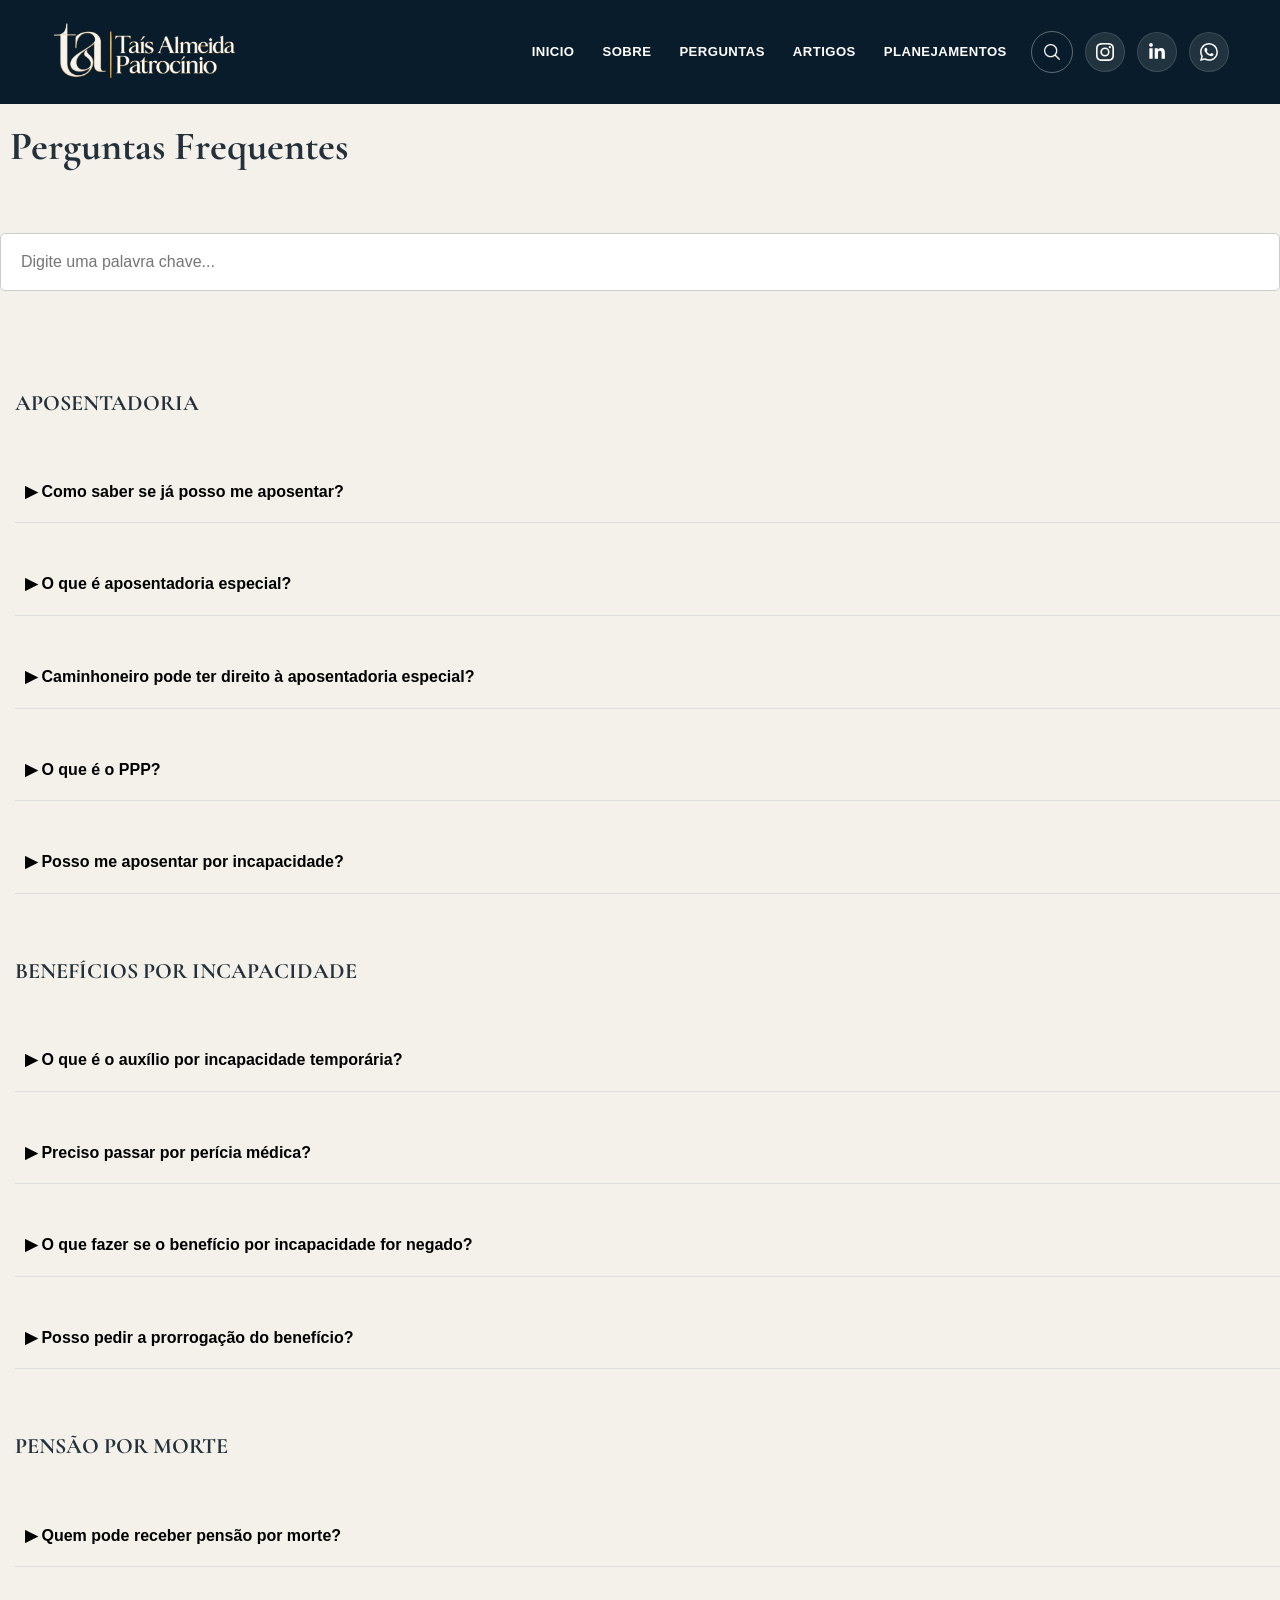
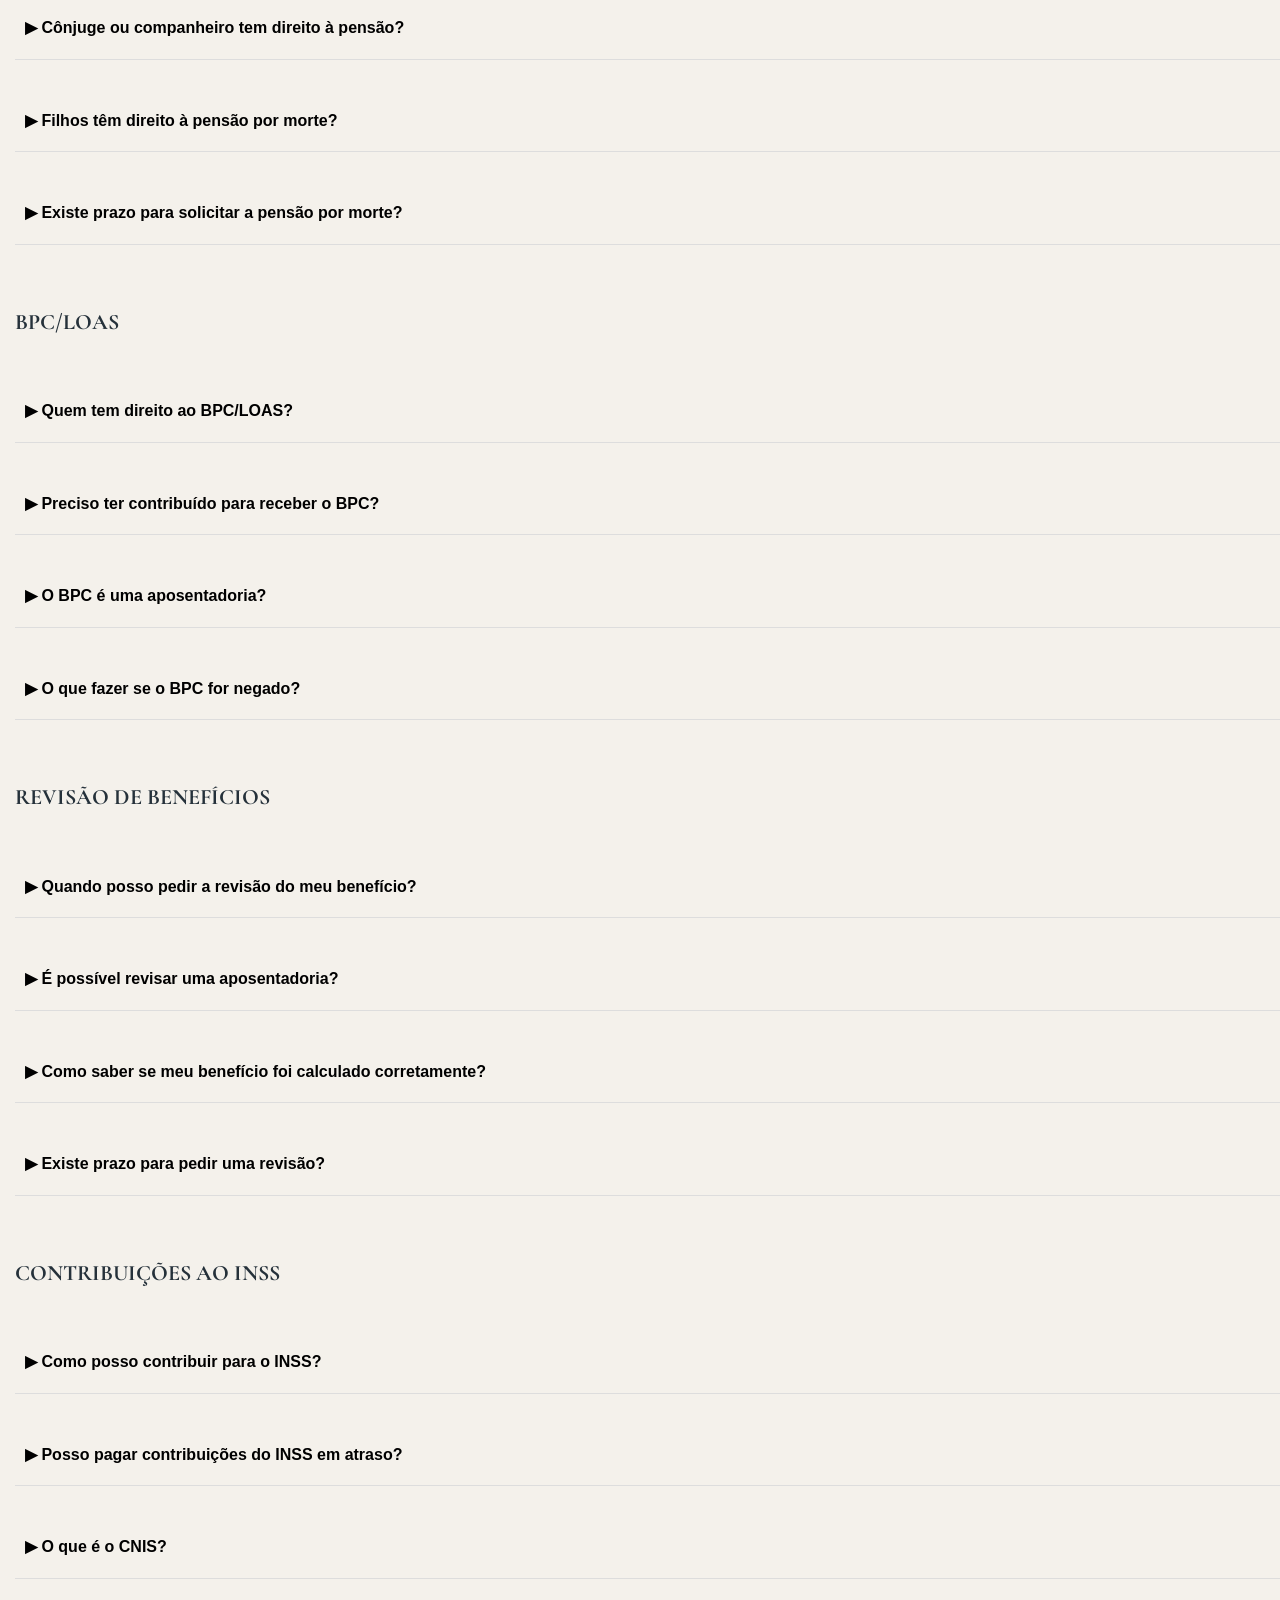
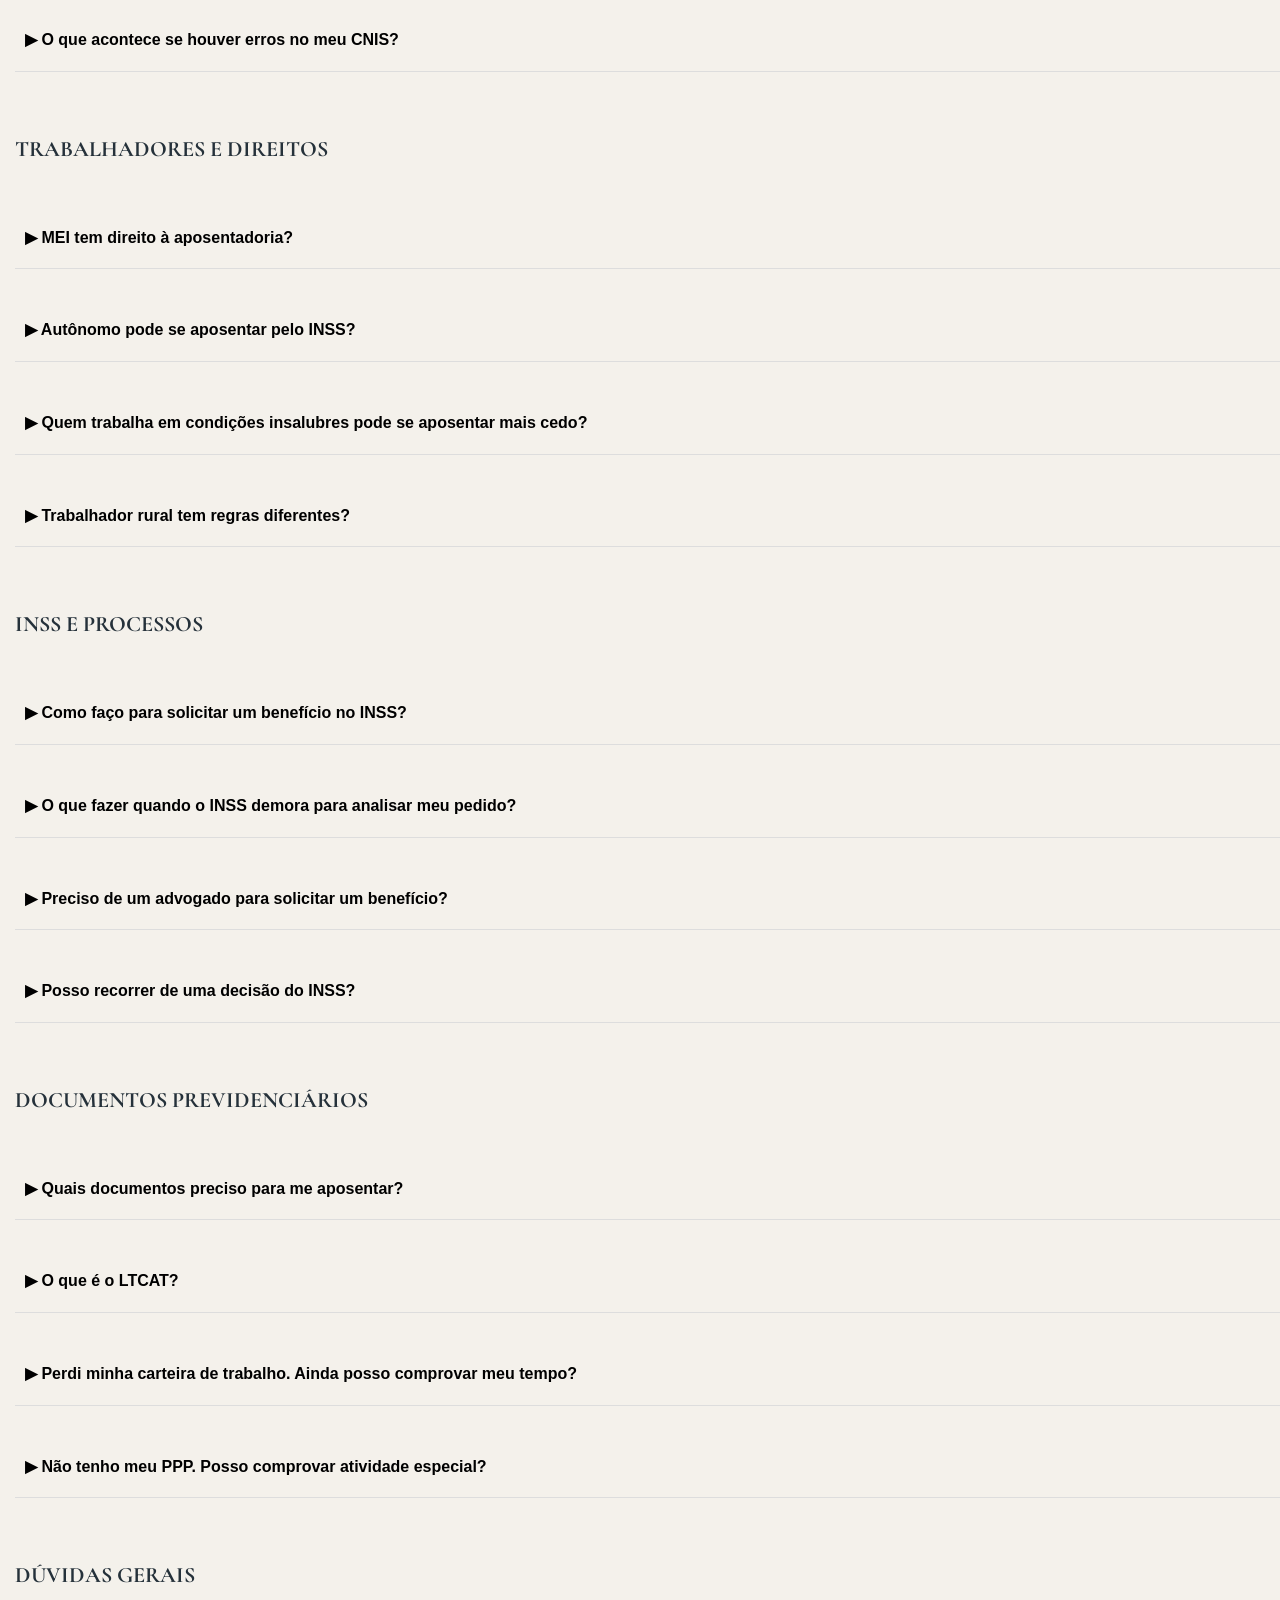
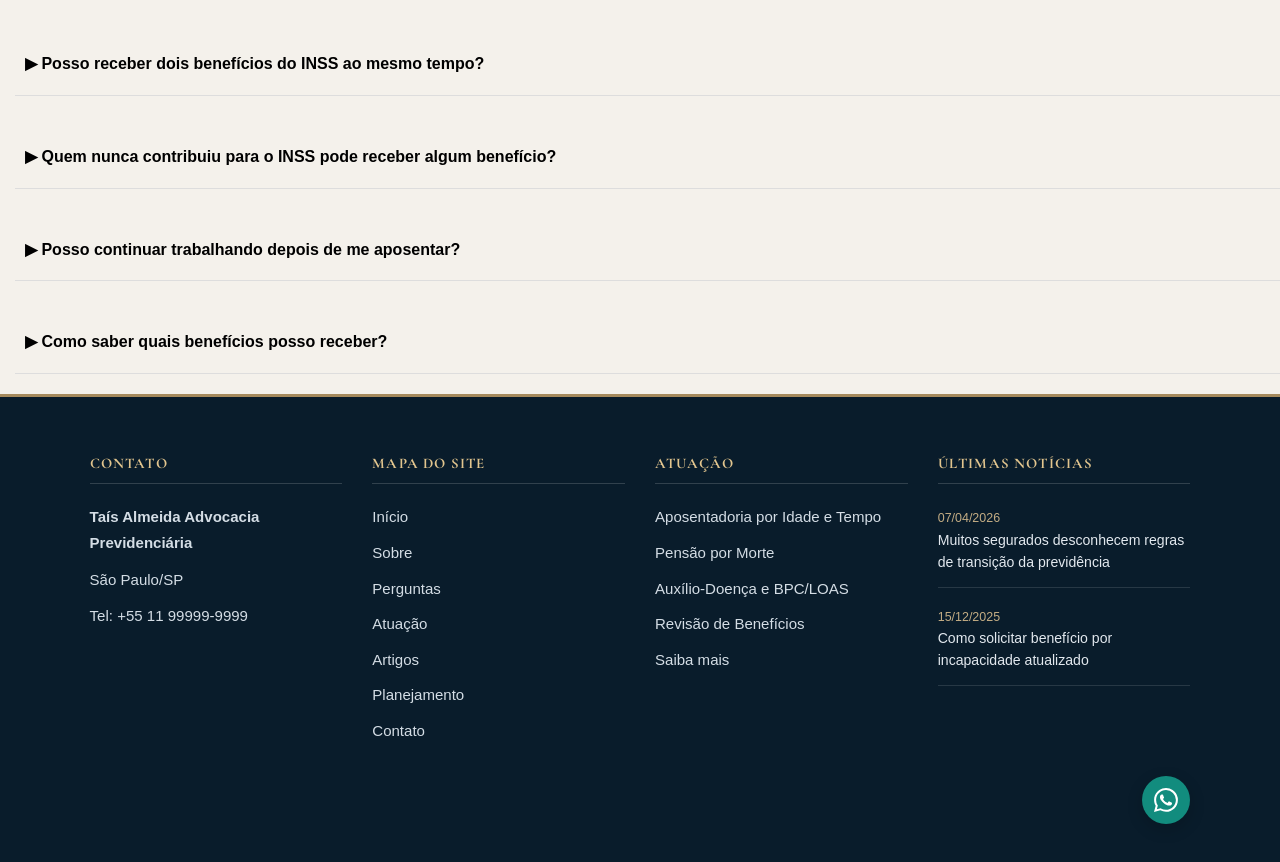
==== commit 9ed3da2b: "Merge branch 'main' of https://github.com/allysonfonsecaex/Transforme-se-Advocacia-previdenciaria" ====
--- a/Perguntas.html
+++ b/Perguntas.html
@@ -6,7 +6,6 @@
     <title>Document</title>
     <link rel="stylesheet" href="CSS/header.css">
     <link rel="stylesheet" href="CSS/footer.css">
-    <link rel="stylesheet" href="CSS/nav.css">
     <link rel="stylesheet" href="CSS/style.css">
     <link rel="stylesheet" href="PERGUNTASCSS/Perguntas.css">
     <link rel="stylesheet" href="PERGUNTASCSS/perguntastxt.css">
@@ -14,32 +13,31 @@
     <link rel="stylesheet" href="CSS/global.css">
 </head>
 <body>
-    <header>
+   <header class="Navegação">
         <img class="Logo" src="imagens/logo melhor.png" alt="Logo Taís Almeida Advocacia">
       
         <nav>
             <div class="card">
-                <a href="#inicio">Inicio</a>
-                <a href="#sobre">Sobre</a>
-                <a href="#perguntas">Perguntas</a>
-                <a href="#artigos">Artigos</a>
-                <a href="#planejamentos">Planejamentos</a>
+                <a href="index.html">INICIO</a>
+                <a href="Sobre.html">SOBRE</a>
+                <a href="Perguntas.html">PERGUNTAS</a>
+                <a href="ArtigosHtml/artigos.html">ARTIGOS</a>
+                <a href="PlanejamentosHtml/planejamentos.html">PLANEJAMENTOS</a>
             </div>
 
             <div class="buscar" role="button" aria-label="Buscar"> 
-                🔍     
+                <img src="Imagens/icons8-search-30.png" alt="">
             </div>            
  
-            <a href="#" class="socialContainer containerOne" aria-label="Instagram">
-                <svg class="socialSvg instagramSvg" viewBox="0 0 16 16"> 
-                    <path d="M8 0C5.829 0 5.556.01 4.703.048 3.85.088 3.269.222 2.76.42a3.917 3.917 0 0 0-1.417.923A3.927 3.927 0 0 0 .42 2.76C.222 3.268.087 3.85.048 4.7.01 5.555 0 5.827 0 8.001c0 2.172.01 2.444.048 3.297.04.852.174 1.433.372 1.942.205.526.478.972.923 1.417.444.445.89.719 1.416.923.51.198 1.09.333 1.942.372C5.555 15.99 5.827 16 8 16s2.444-.01 3.298-.048c.851-.04 1.434-.174 1.943-.372a3.916 3.916 0 0 0 1.416-.923c.445-.445.718-.891.923-1.417.197-.509.332-1.09.372-1.942C15.99 10.445 16 10.173 16 8s-.01-2.445-.048-3.299c-.04-.851-.175-1.433-.372-1.941a3.926 3.926 0 0 0-.923-1.417A3.911 3.911 0 0 0 13.24.42c-.51-.198-1.092-.333-1.943-.372C10.443.01 10.172 0 7.998 0h.003zm-.717 1.442h.718c2.136 0 2.389.007 3.232.046.78.035 1.204.166 1.486.275.373.145.64.319.92.599.28.28.453.546.598.92.11.281.24.705.275 1.485.039.843.047 1.096.047 3.231s-.008 2.389-.047 3.232c-.035.78-.166 1.203-.275 1.485a2.47 2.47 0 0 1-.599.919c-.28.28-.546.453-.92.598-.28.11-.704.24-1.485.276-.843.038-1.096.047-3.232.047s-2.39-.009-3.233-.047c-.78-.036-1.203-.166-1.485-.276a2.478 2.478 0 0 1-.92-.598 2.48 2.48 0 0 1-.6-.92c-.109-.281-.24-.705-.275-1.485-.038-.843-.046-1.096-.046-3.233 0-2.136.008-2.388.046-3.231.036-.78.166-1.204.276-1.486.145-.373.319-.64.599-.92.28-.28.546-.453.92-.598.282-.11.705-.24 1.485-.276.738-.034 1.024-.044 2.515-.045v.002zm4.988 1.328a.96.96 0 1 0 0 1.92.96.96 0 0 0 0-1.92zm-4.27 1.122a4.109 4.109 0 1 0 0 8.217 4.109 4.109 0 0 0 0-8.217zm0 1.441a2.667 2.667 0 1 1 0 5.334 2.667 2.667 0 0 1 0-5.334z"></path> 
-                </svg>
-            </a>
-            
-            <a href="#" class="socialContainer containerTwo" aria-label="Twitter">
-                <svg class="socialSvg twitterSvg" viewBox="0 0 16 16"> 
-                    <path d="M5.026 15c6.038 0 9.341-5.003 9.341-9.334 0-.14 0-.282-.006-.422A6.685 6.685 0 0 0 16 3.542a6.658 6.658 0 0 1-1.889.518 3.301 3.301 0 0 0 1.447-1.817 6.533 6.533 0 0 1-2.087.793A3.286 3.286 0 0 0 7.875 6.03a9.325 9.325 0 0 1-6.767-3.429 3.289 3.289 0 0 0 1.018 4.382A3.323 3.323 0 0 1 .64 6.575v.045a3.288 3.288 0 0 0 2.632 3.218 3.203 3.203 0 0 1-.865.115 3.23 3.23 0 0 1-.614-.057 3.283 3.283 0 0 0 3.067 2.277A6.588 6.588 0 0 1 .78 13.58a6.32 6.32 0 0 1-.78-.045A9.344 9.344 0 0 0 5.026 15z"></path> 
-                </svg>              
+            <a href="https://www.instagram.com/USUARIO_DO_INSTAGRAM/"
+            class="socialContainer containerOne"
+            aria-label="Instagram"
+            target="_blank"
+            rel="noopener noreferrer">
+
+            <svg class="socialSvg instagramSvg" viewBox="0 0 16 16">
+            <path d="M8 0C5.829 0 5.556.01 4.703.048 3.85.088 3.269.222 2.76.42a3.917 3.917 0 0 0-1.417.923A3.927 3.927 0 0 0 .42 2.76C.222 3.268.087 3.85.048 4.7.01 5.555 0 5.827 0 8.001c0 2.172.01 2.444.048 3.297.04.852.174 1.433.372 1.942.205.526.478.972.923 1.417.444.445.89.719 1.416.923.51.198 1.09.333 1.942.372C5.555 15.99 5.827 16 8 16s2.444-.01 3.298-.048c.851-.04 1.434-.174 1.943-.372a3.916 3.916 0 0 0 1.416-.923c.445-.445.718-.891.923-1.417.197-.509.332-1.09.372-1.942C15.99 10.445 16 10.173 16 8s-.01-2.445-.048-3.299c-.04-.851-.175-1.433-.372-1.941a3.926 3.926 0 0 0-.923-1.417A3.911 3.911 0 0 0 13.24.42c-.51-.198-1.092-.333-1.943-.372C10.443.01 10.172 0 7.998 0h.003zm-.717 1.442h.718c2.136 0 2.389.007 3.232.046.78.035 1.204.166 1.486.275.373.145.64.319.92.599.28.28.453.546.598.92.11.281.24.705.275 1.485.039.843.047 1.096.047 3.231s-.008 2.389-.047 3.232c-.035.78-.166 1.203-.275 1.485a2.47 2.47 0 0 1-.599.919c-.28.28-.546.453-.92.598-.28.11-.704.24-1.485.276-.843.038-1.096.047-3.232.047s-2.39-.009-3.233-.047c-.78-.036-1.203-.166-1.485-.276a2.478 2.478 0 0 1-.92-.598 2.48 2.48 0 0 1-.6-.92c-.109-.281-.24-.705-.275-1.485-.038-.843-.046-1.096-.046-3.233 0-2.136.008-2.388.046-3.231.036-.78.166-1.204.276-1.486.145-.373.319-.64.599-.92.28-.28.546-.453.92-.598.282-.11.705-.24 1.485-.276.738-.034 1.024-.044 2.515-.045v.002zm4.988 1.328a.96.96 0 1 0 0 1.92.96.96 0 0 0 0-1.92zm-4.27 1.122a4.109 4.109 0 1 0 0 8.217 4.109 4.109 0 0 0 0-8.217zm0 1.441a2.667 2.667 0 1 1 0 5.334 2.667 2.667 0 0 1 0-5.334z"></path>
+            </svg>
             </a>
             
             <a href="#" class="socialContainer containerThree" aria-label="LinkedIn">
@@ -48,17 +46,23 @@
                 </svg>
             </a>
             
-            <a href="#" class="socialContainer containerFour" aria-label="WhatsApp">
-                <svg class="socialSvg whatsappSvg" viewBox="0 0 16 16"> 
-                    <path d="M13.601 2.326A7.854 7.854 0 0 0 7.994 0C3.627 0 .068 3.558.064 7.926c0 1.399.366 2.76 1.057 3.965L0 16l4.204-1.102a7.933 7.933 0 0 0 3.79.965h.004c4.368 0 7.926-3.558 7.93-7.93A7.898 7.898 0 0 0 13.6 2.326zM7.994 14.521a6.573 6.573 0 0 1-3.356-.92l-.24-.144-2.494.654.666-2.433-.156-.251a6.56 6.56 0 0 1-1.007-3.505c0-3.626 2.957-6.584 6.591-6.584a6.56 6.56 0 0 1 4.66 1.931 6.557 6.557 0 0 1 1.928 4.66c-.004 3.639-2.961 6.592-6.592 6.592zm3.615-4.934c-.197-.099-1.17-.578-1.353-.646-.182-.065-.315-.099-.445.099-.133.197-.513.646-.627.775-.114.133-.232.148-.43.05-.197-.1-.836-.308-1.592-.985-.59-.525-.985-1.175-1.103-1.372-.114-.198-.011-.304.088-.403.087-.088.197-.232.296-.346.1-.114.133-.198.198-.33.065-.134.034-.248-.015-.347-.05-.099-.445-1.076-.612-1.47-.16-.389-.323-.335-.445-.34-.114-.007-.247-.007-.38-.007a.729.729 0 0 0-.529.247c-.182.198-.691.677-.691 1.654 0 .977.71 1.916.81 2.049.098.133 1.394 2.132 3.383 2.992.47.205.84.326 1.129.418.475.152.904.129 1.246.08.38-.058 1.171-.48 1.338-.943.164-.464.164-.86.114-.943-.049-.084-.182-.133-.38-.232z"></path> 
-                </svg>
-            </a>
+            
+            <a href="https://wa.me/5511918598711"
+            class="socialContainer containerFour"
+            aria-label="WhatsApp"
+            target="_blank"
+            rel="noopener noreferrer">
+
+            <svg class="socialSvg whatsappSvg" viewBox="0 0 16 16">
+                <path d="M13.601 2.326A7.854 7.854 0 0 0 7.994 0C3.627 0 .068 3.558.064 7.926c0 1.399.366 2.76 1.057 3.965L0 16l4.204-1.102a7.933 7.933 0 0 0 3.79.965h.004c4.368 0 7.926-3.558 7.93-7.93A7.898 7.898 0 0 0 13.6 2.326zM7.994 14.521a6.573 6.573 0 0 1-3.356-.92l-.24-.144-2.494.654.666-2.433-.156-.251a6.56 6.56 0 0 1-1.007-3.505c0-3.626 2.957-6.584 6.591-6.584a6.56 6.56 0 0 1 4.66 1.931 6.557 6.557 0 0 1 1.928 4.66c-.004 3.639-2.961 6.592-6.592 6.592zm3.615-4.934c-.197-.099-1.17-.578-1.353-.646-.182-.065-.315-.099-.445.099-.133.197-.513.646-.627.775-.114.133-.232.148-.43.05-.197-.1-.836-.308-1.592-.985-.59-.525-.985-1.175-1.103-1.372-.114-.198-.011-.304.088-.403.087-.088.197-.232.296-.346.1-.114.133-.198.198-.33.065-.134.034-.248-.015-.347-.05-.099-.445-1.076-.612-1.47-.16-.389-.323-.335-.445-.34-.114-.007-.247-.007-.38-.007a.729.729 0 0 0-.529.247c-.182.198-.691.677-.691 1.654 0 .977.71 1.916.81 2.049.098.133 1.394 2.132 3.383 2.992.47.205.84.326 1.129.418.475.152.904.129 1.246.08.38-.058 1.171-.48 1.338-.943.164-.464.164-.86.114-.943-.049-.084-.182-.133-.38-.232z"></path>
+            </svg>
+
+</a>
         </nav> 
     </header>
     
     
     <section class="conteudo">
-
         
     <section class="perguntas-frequentes">
             
